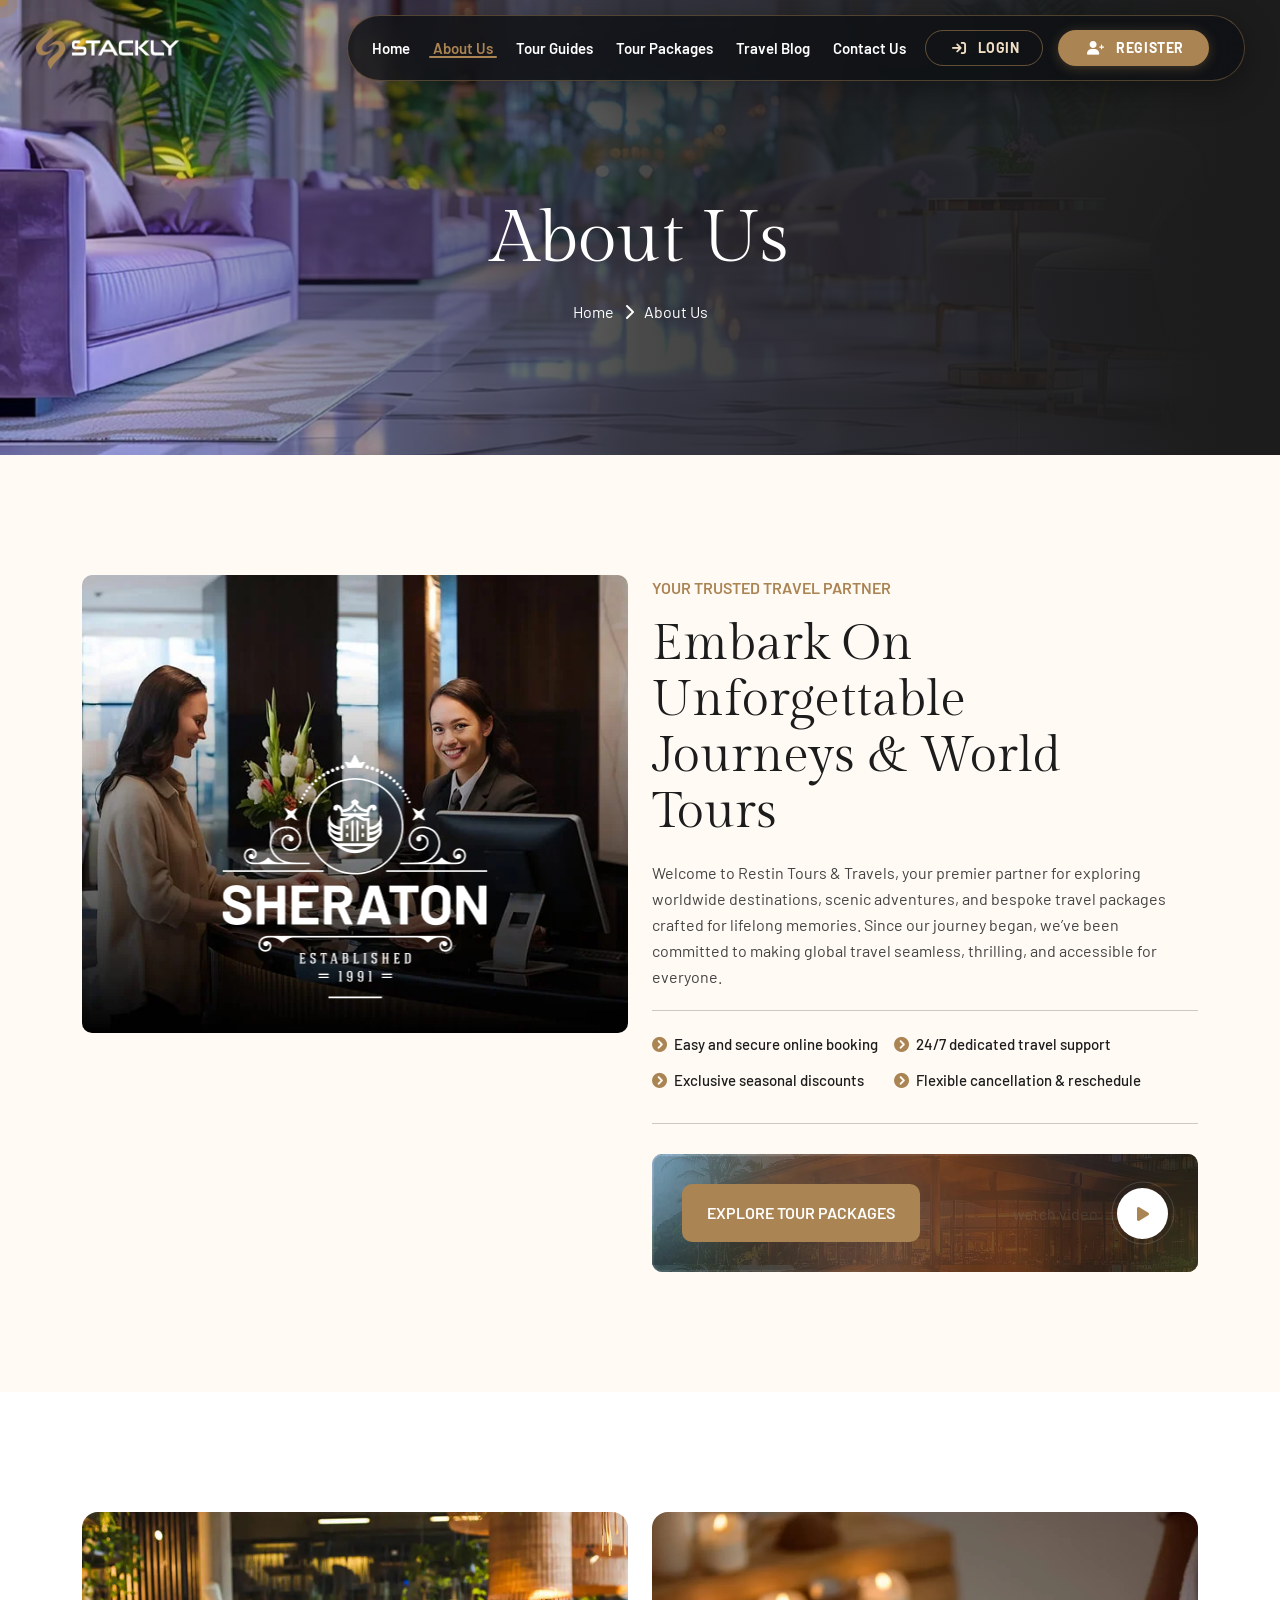
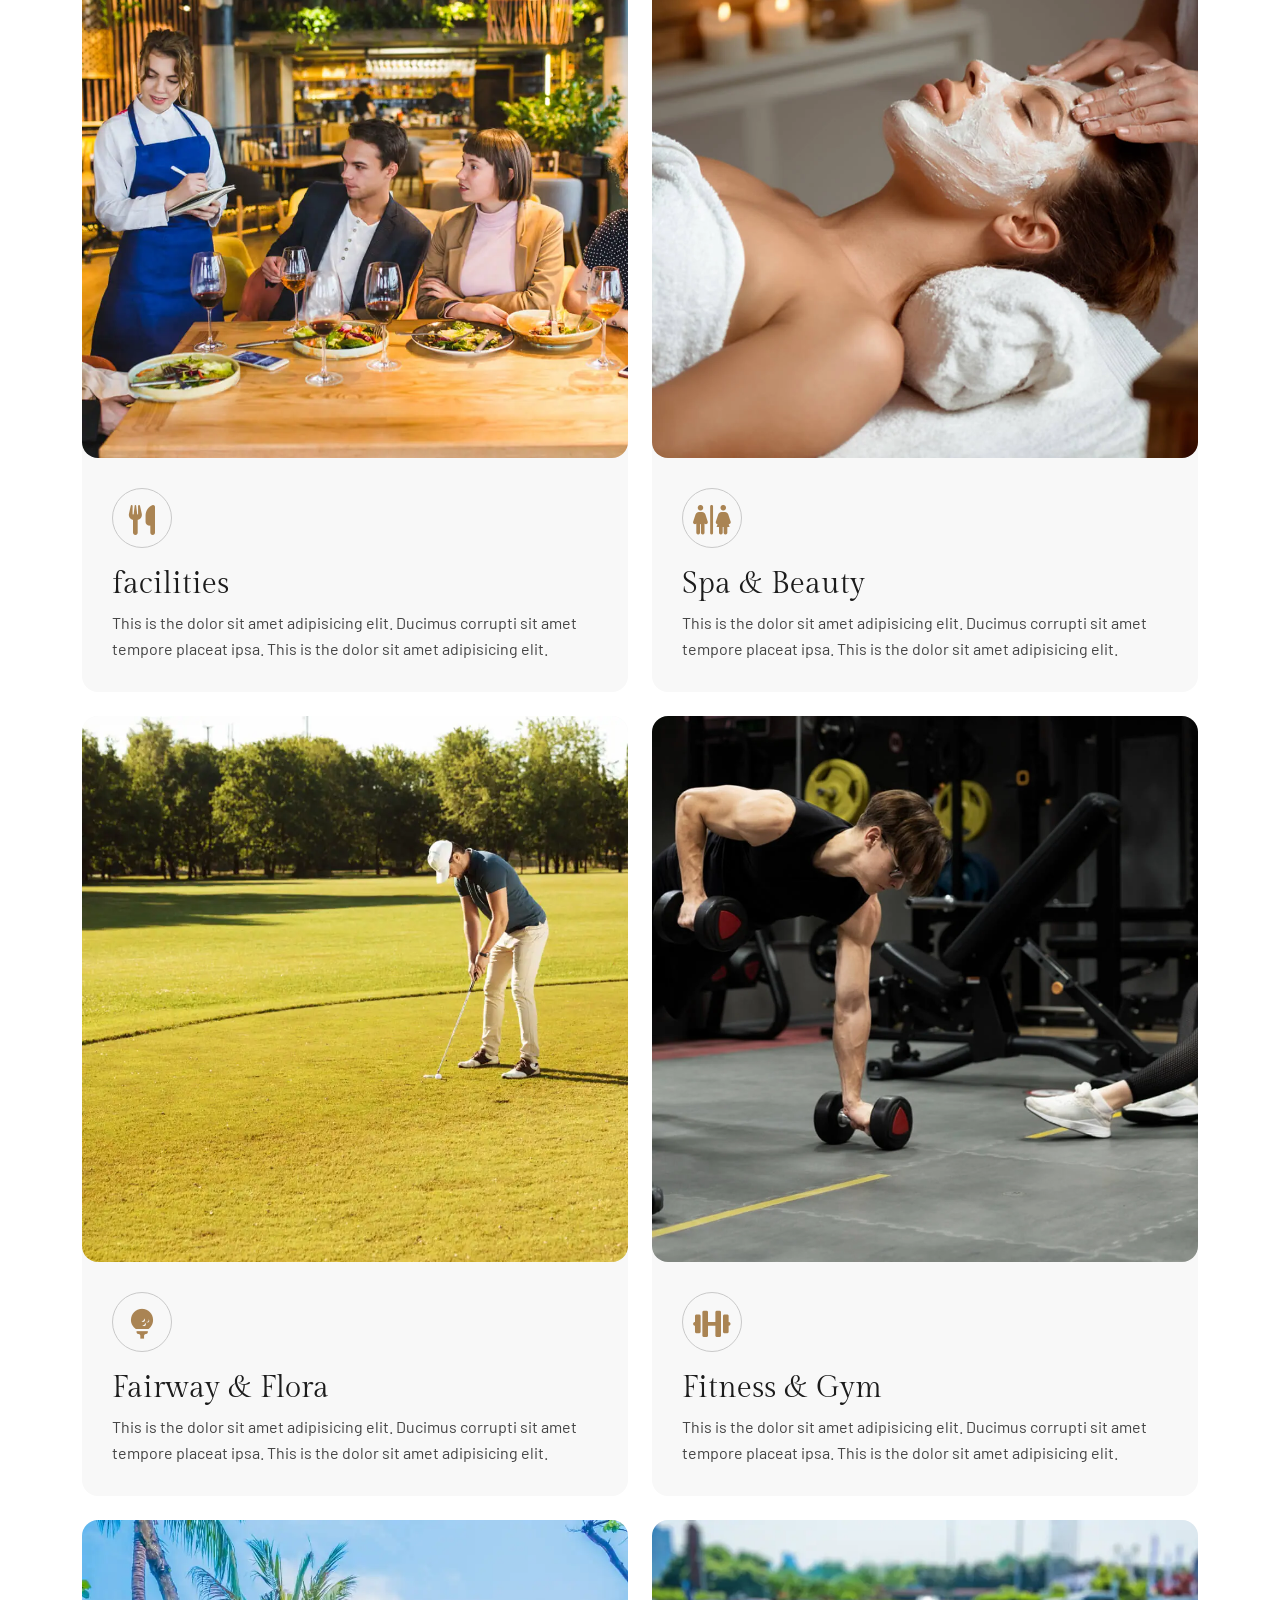
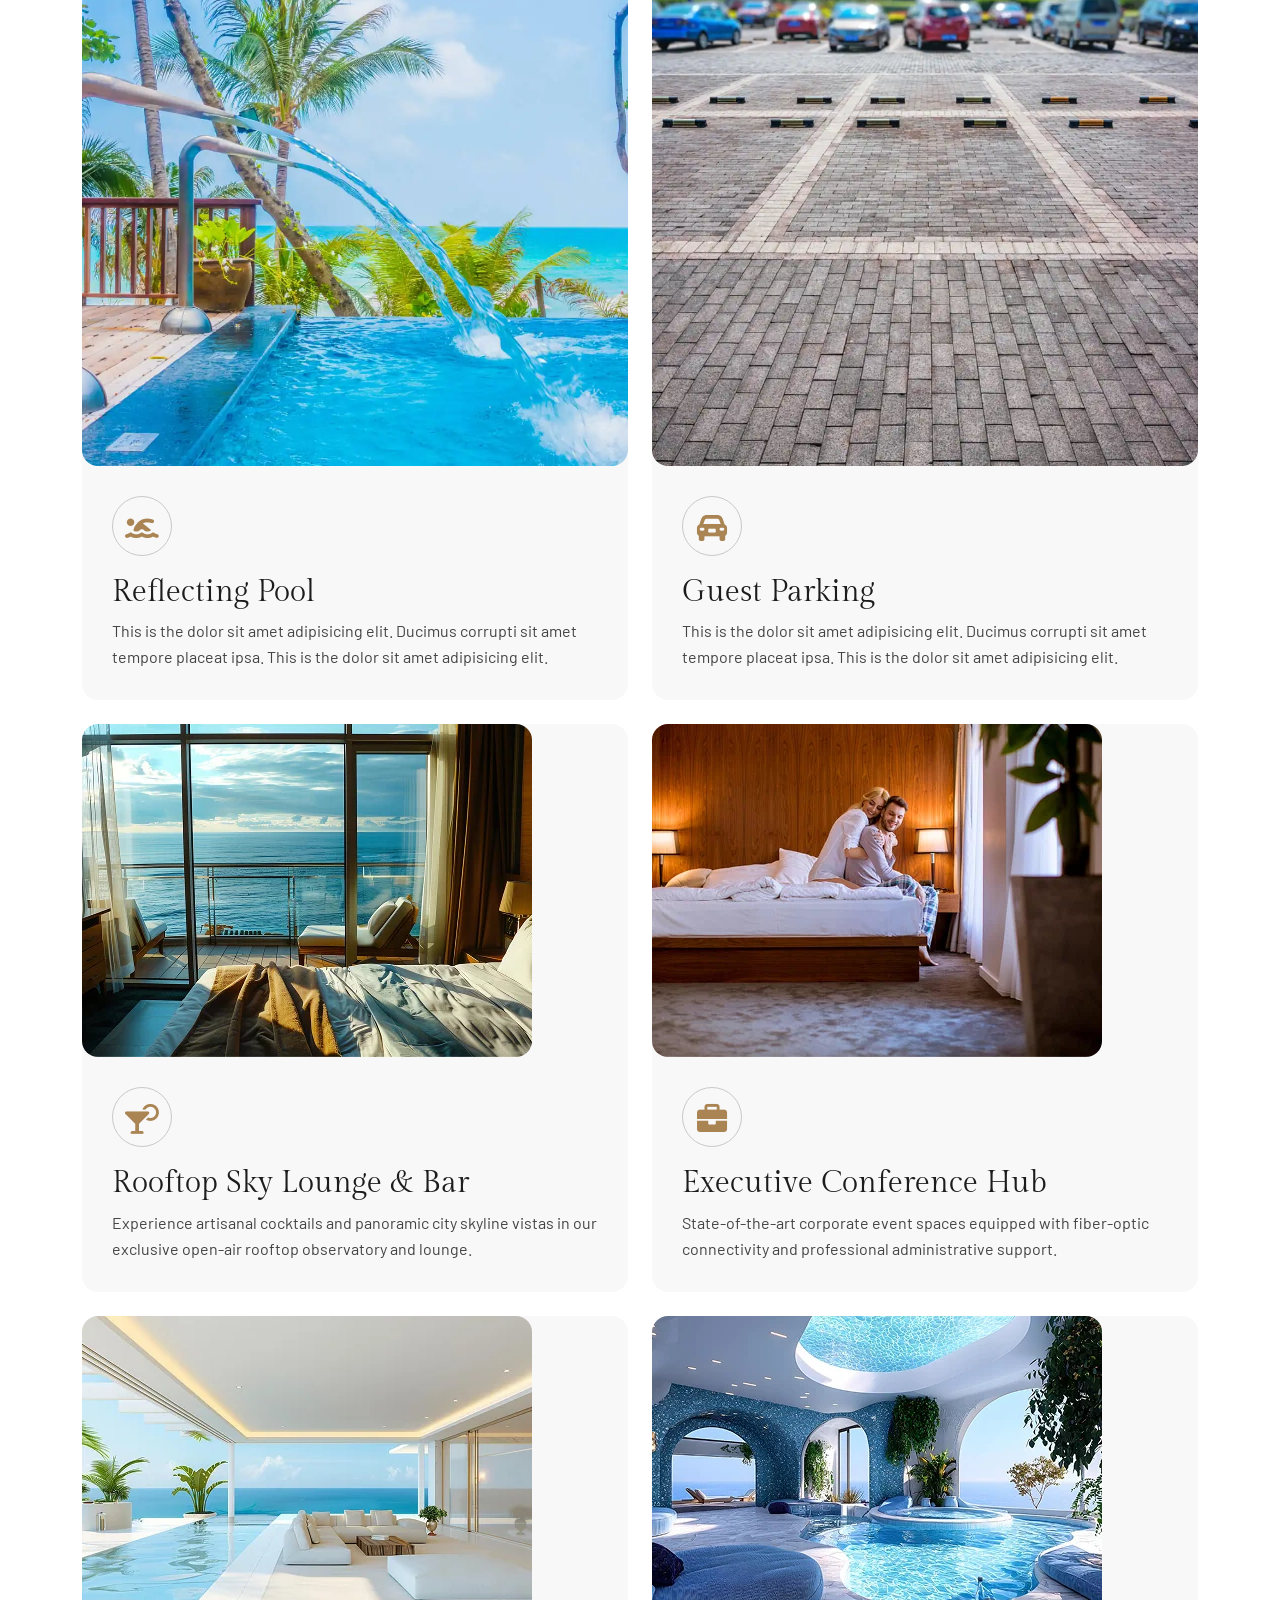
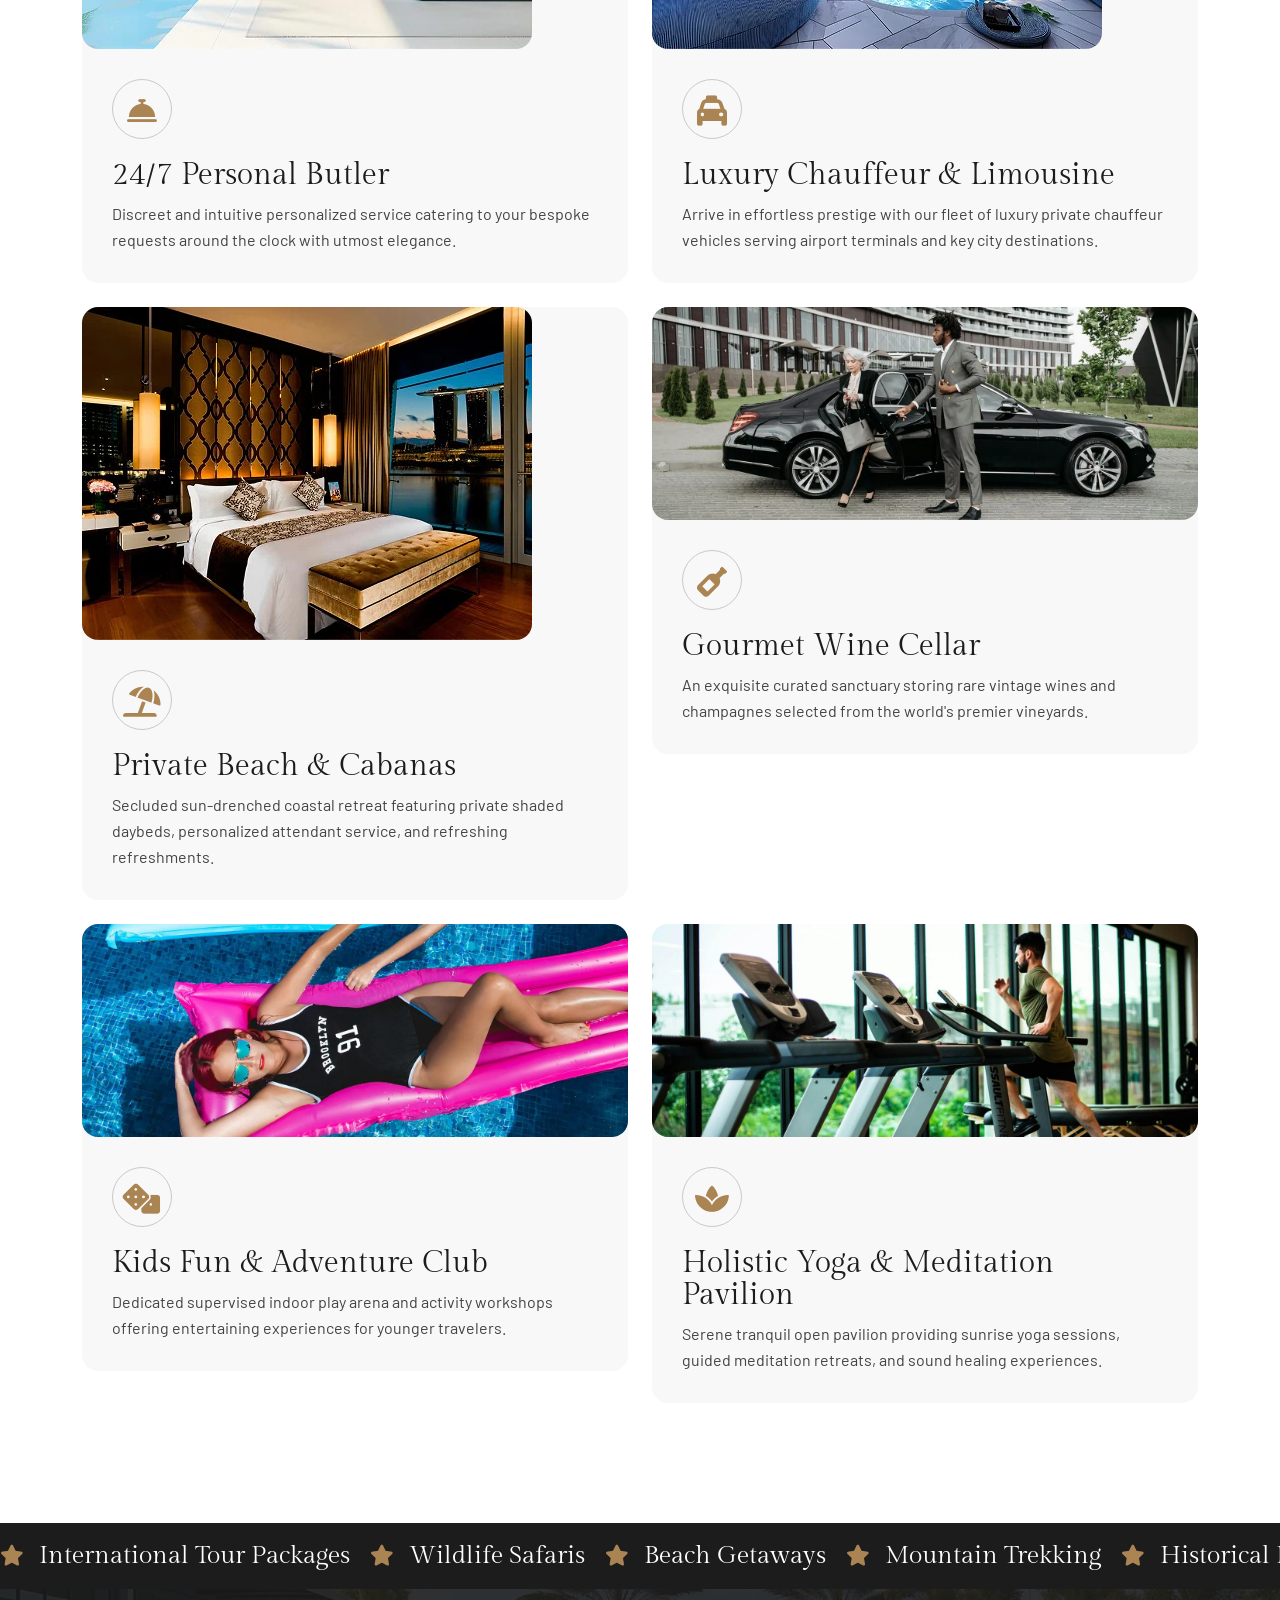
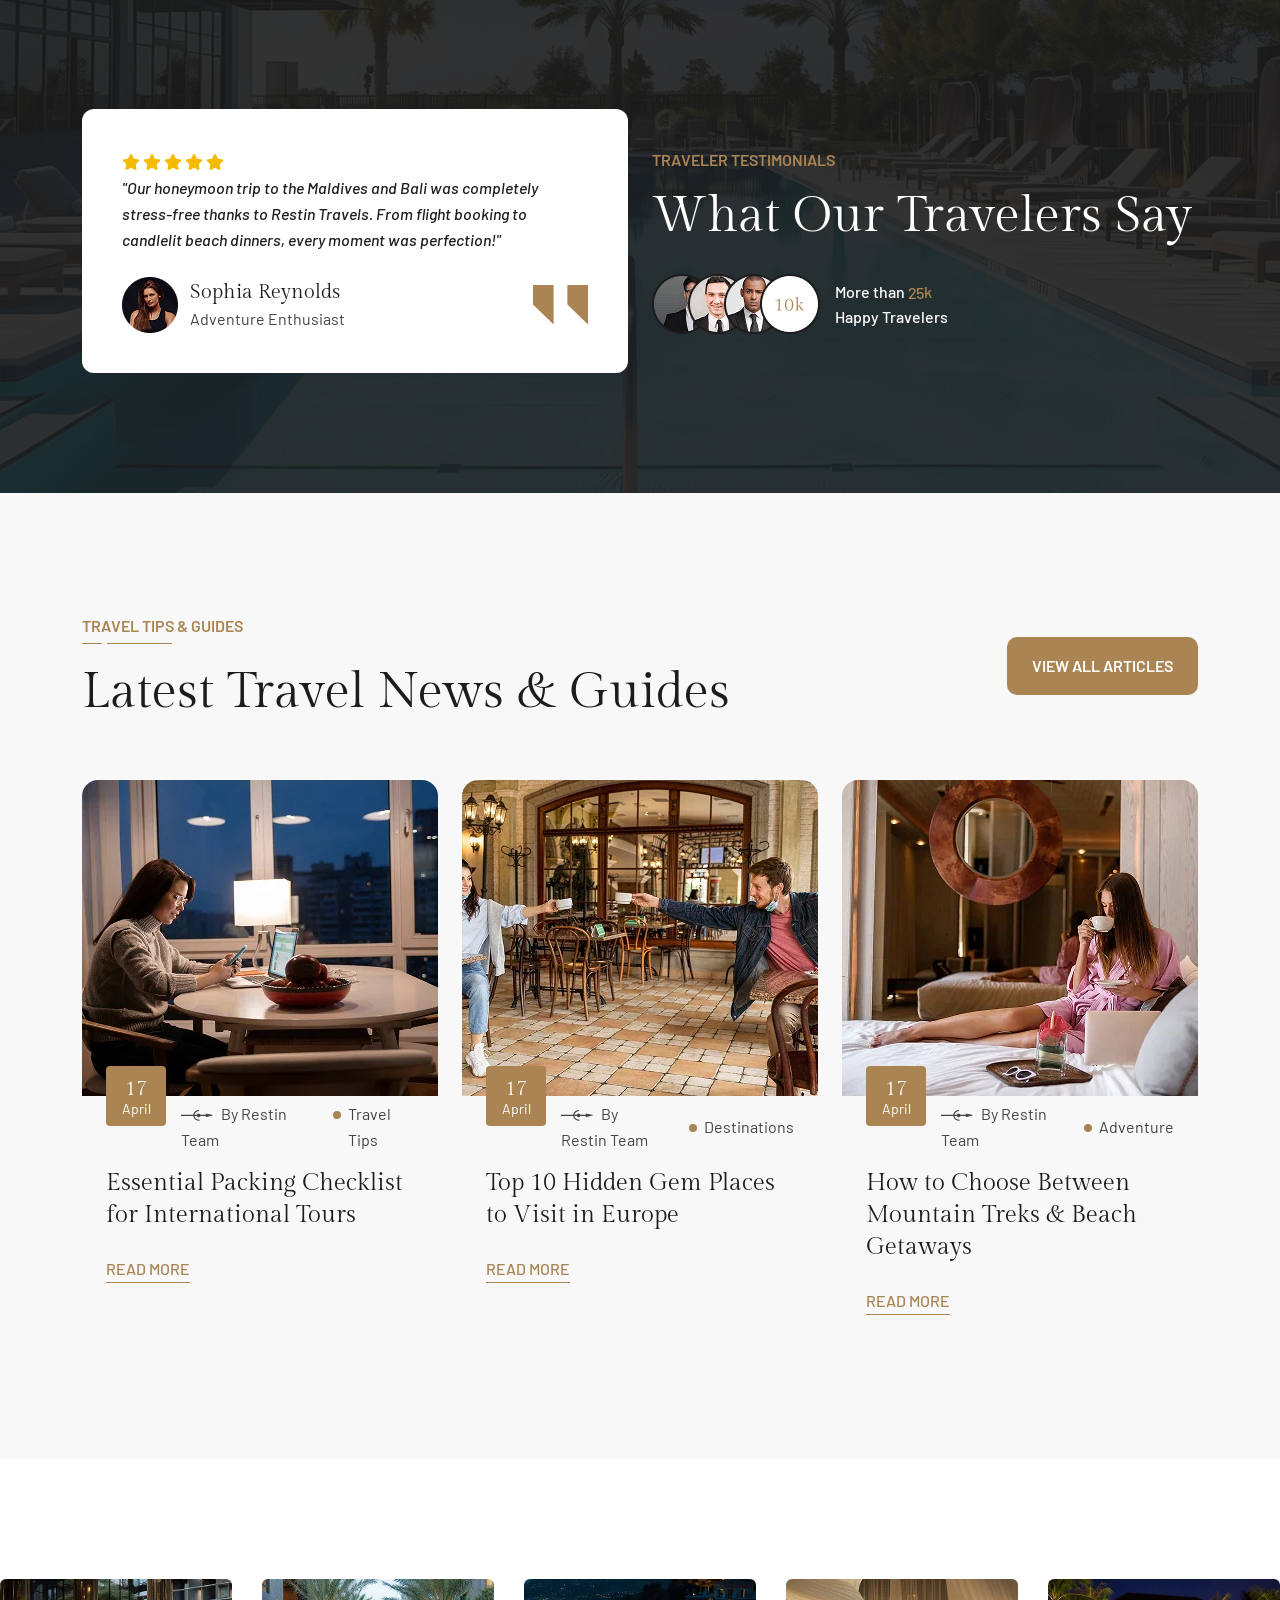
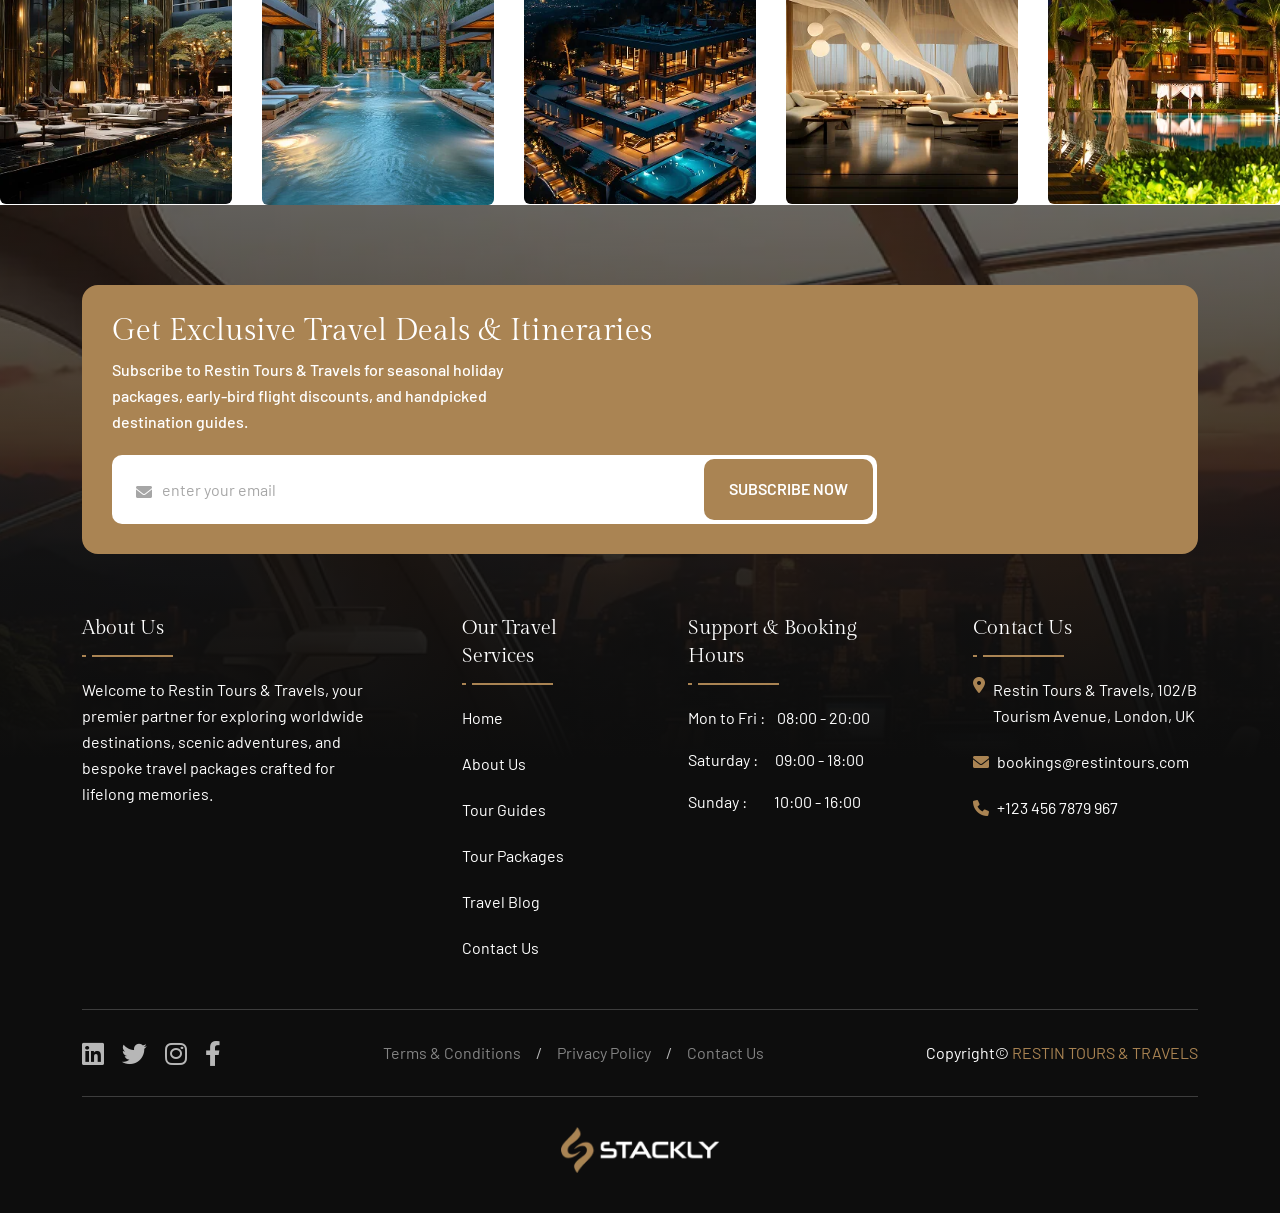
==== about.html @ 0f20fa03 "Initial commit: Stackly Travel Tourism project files" ====
﻿<!DOCTYPE html>
<html lang="en">
    <!--<< Header Area >>-->
    <head>
        <!-- ========== Meta Tags ========== -->
        <meta charset="UTF-8">
        <meta http-equiv="X-UA-Compatible" content="IE=edge">
        <meta name="viewport" content="width=device-width, initial-scale=1">
        <meta name="author" content="Gramentheme">
        <meta name="description" content="Restin - Luxury Tours & Travels Agency - About Us">
        <!-- ======== Page title ============ -->
        <title>About Us | Restin Tours & Travels</title>
        <!--<< Favcion >>-->
        <link rel="shortcut icon" href="assets/img/favicon.svg">
        <!--<< Bootstrap min.css >>-->
        <link rel="stylesheet" href="assets/css/bootstrap.min.css">
        <!--<< All Min Css >>-->
        <link rel="stylesheet" href="assets/css/all.min.css">
        <!--<< Animate.css >>-->
        <link rel="stylesheet" href="assets/css/animate.css">
        <!--<< Magnific Popup.css >>-->
        <link rel="stylesheet" href="assets/css/magnific-popup.css">
        <!--<< Mousecursor.css >>-->
        <link rel="stylesheet" href="assets/css/mousecursor.css">
        <!--<< MeanMenu.css >>-->
        <link rel="stylesheet" href="assets/css/meanmenu.css">
         <!--<< Odometer.css >>-->
        <link rel="stylesheet" href="assets/css/odometer.css">
        <!--<< Swiper Bundle.css >>-->
        <link rel="stylesheet" href="assets/css/swiper-bundle.min.css">
        <!--<< Nice Select.css >>-->
        <link rel="stylesheet" href="assets/css/nice-select.css">
        <!--<< Main.css >>-->
        <link rel="stylesheet" href="assets/css/main.css">
        <!--<< Auth Custom.css >>-->
        <link rel="stylesheet" href="assets/css/auth-custom.css">
    </head>
    <body>

       <!-- Preloader Start -->
        <div id="preloader">
        <div class="preloader-content">
            <img src="assets/img/logo/stackly-black.webp" alt="Tour Logo" class="preloader-logo">
            <div class="spinner"></div>
            <p>Planning your dream holiday...</p>
        </div>
        </div>
      <!-- Preloader End -->


        <!-- GT Back To Top Start -->
        <button id="back-top" class="back-to-top show">
            <i class="fa-regular fa-arrow-up"></i>
        </button>

        <!-- GT MouseCursor Start -->
        <div class="mouseCursor cursor-outer"></div>
        <div class="mouseCursor cursor-inner"></div>

         <!-- Offcanvas Area Start -->
        <div class="fix-area">
            <div class="offcanvas__info">
                <div class="offcanvas__wrapper">
                    <div class="offcanvas__content">
                        <div class="offcanvas__top mb-5 d-flex justify-content-between align-items-center">
                            <div class="offcanvas__logo">
                                <a href="index.html">
                                    <img src="assets/img/logo/stackly-black.webp" alt="logo-img">
                                </a>
                            </div>
                            <div class="offcanvas__close">
                                <button>
                                <i class="fas fa-times"></i>
                                </button>
                            </div>
                        </div>
                        <p class="text d-none d-xl-block">
                            Explore the world with curated vacation packages, breathtaking adventure tours, and 24/7 dedicated travel support.
                        </p>
                        <div class="mobile-menu fix mb-3"></div>
                        <div class="offcanvas__contact d-xl-block">
                            <h4 class="d-xl-block">Contact Info</h4>
                            <ul class="d-xl-block">
                                <li class="d-flex align-items-center">
                                    <div class="offcanvas__contact-icon">
                                        <i class="fal fa-map-marker-alt"></i>
                                    </div>
                                    <div class="offcanvas__contact-text">
                                        <a target="_blank" href="#">102/B Tourism Avenue, London, UK</a>
                                    </div>
                                </li>
                                <li class="d-flex align-items-center">
                                    <div class="offcanvas__contact-icon mr-15">
                                        <i class="fal fa-envelope"></i>
                                    </div>
                                    <div class="offcanvas__contact-text">
                                        <a href="mailto:bookings@restintours.com"><span class="mailto:bookings@restintours.com">bookings@restintours.com</span></a>
                                    </div>
                                </li>
                                <li class="d-flex align-items-center">
                                    <div class="offcanvas__contact-icon mr-15">
                                        <i class="fal fa-clock"></i>
                                    </div>
                                    <div class="offcanvas__contact-text">
                                        <a target="_blank" href="#">Mon - Sat: 08:00 AM - 08:00 PM</a>
                                    </div>
                                </li>
                                <li class="d-flex align-items-center">
                                    <div class="offcanvas__contact-icon mr-15">
                                        <i class="far fa-phone"></i>
                                    </div>
                                    <div class="offcanvas__contact-text">
                                        <a href="tel:+1234567879967">+123 456 7879 967</a>
                                    </div>
                                </li>
                            </ul>
                            <div class="social-icon d-flex align-items-center">
                                <a href="404.html"><i class="fab fa-facebook-f"></i></a>
                                <a href="404.html"><i class="fab fa-twitter"></i></a>
                                <a href="404.html"><i class="fab fa-youtube"></i></a>
                                <a href="404.html"><i class="fab fa-linkedin-in"></i></a>
                            </div>
                        </div>
                    </div>
                </div>
            </div>
        </div>
        <div class="offcanvas__overlay"></div>

        <!-- Header Section Start -->
        <header id="header-sticky" class="header-1">
            <div class="container-fluid">
                <div class="mega-menu-wrapper">
                    <div class="header-main">
                        <div class="header-left">
                            <div class="logo">
                                <a href="index.html" class="header-logo">
                                    <img src="assets/img/logo/stackly-white.webp" alt="logo-img">
                                </a>
                                <a href="index.html" class="header-logo-2">
                                    <img src="assets/img/logo/stackly-black.webp" alt="logo-img">
                                </a>
                            </div>
                        </div>
                        <div class="mean__menu-wrapper d-none d-xl-flex">
                            <div class="main-menu">
                                <nav id="mobile-menu">
                                    <ul>
                                        <li>
                                            <a href="index.html">Home</a>
                                        </li>
                                        <li class="active">
                                            <a href="about.html">About Us</a>
                                        </li>
                                        <li>
                                            <a href="team.html">Tour Guides</a>
                                        </li>
                                        <li>
                                            <a href="services.html">Tour Packages</a>
                                        </li>
                                        <li>
                                            <a href="blog.html">Travel Blog</a>
                                        </li>
                                        <li>
                                            <a href="contact.html">Contact Us</a>
                                        </li>
                                        <!-- Auth Links -->
                                        <li class="auth-guest-link">
                                            <a href="login.html" class="nav-auth-login"><i class="fa-solid fa-arrow-right-to-bracket me-1"></i> Login</a>
                                        </li>
                                        <li class="auth-guest-link">
                                            <a href="register.html" class="nav-auth-register"><i class="fa-solid fa-user-plus me-1"></i> Register</a>
                                        </li>
                                        <li class="auth-user-link dashboard-nav-item" style="display: none;">
                                            <a href="dashboard.html" class="dynamic-dashboard-link"><i class="fa-solid fa-gauge-high me-1"></i> <span class="dash-text">Dashboard</span></a>
                                        </li>
                                    </ul>
                                </nav>
                            </div>
                        </div> 
                        <div class="header-right d-flex justify-content-end align-items-center">
                            <div class="header__hamburger d-xl-none my-auto">
                                <div class="sidebar__toggle">
                                    <i class="fas fa-bars"></i>
                                </div>
                            </div>
                        </div>
                    </div>
                </div>
            </div>
        </header>


        <!--Breadcrumb-Wrapper Start -->
        <div class="breadcrumb-wrapper bg-cover" style="background-image: url('assets/img/breadcrumb.webp');">
        <div class="container">
            <div class="page-heading">
                <div class="breadcrumb-sub-title">
                <h1 class="text-white wow fadeInUp" data-wow-delay=".3s">About Us</h1>
                </div>
                    <ul class="breadcrumb-items wow fadeInUp" data-wow-delay=".5s">
                        <li>
                            <a href="index.html">
                            Home
                            </a>
                        </li>
                        <li>
                            <i class="fa-solid fa-chevron-right"></i>
                        </li>
                        <li>
                            About Us
                        </li>
                    </ul>
                </div>
            </div>
        </div>

        <!--About Section Start -->
        <section class="about-section section-padding fix section-bg">
        <div class="container">
            <div class="about-wrapper">
                <div class="row g-4">
                    <div class="col-lg-6">
                        <div class="about-image">
                            <img src="assets/img/home-1/about/about-1.webp" alt="img">
                            <div class="shape">
                                <img src="assets/img/home-1/about/shape.webp" alt="img">
                            </div>
                        </div>
                    </div>
                    <div class="col-lg-6">
                        <div class="about-content">
                            <div class="section-title mb-0">
                                <span class="sub-title wow fadeInUp">Your Trusted Travel Partner</span>
                                <h2 class="wow fadeInUp" data-wow-delay=".3s">
                                    Embark On Unforgettable <br> Journeys & World Tours
                                </h2>
                            </div>
                            <p class="text wow fadeInUp" data-wow-delay=".3s">
                                Welcome to Restin Tours & Travels, your premier partner for exploring worldwide destinations, scenic adventures, and bespoke travel packages crafted for lifelong memories. Since our journey began, we’ve been committed to making global travel seamless, thrilling, and accessible for everyone.
                            </p>
                            <div class="list-item wow fadeInUp" data-wow-delay=".5s">
                                <ul class="list">
                                    <li>
                                        <i class="fa-solid fa-circle-chevron-right"></i>
                                        Easy and secure online booking
                                    </li>
                                    <li>
                                        <i class="fa-solid fa-circle-chevron-right"></i>
                                        Exclusive seasonal discounts
                                    </li>
                                </ul>
                                <ul class="list">
                                    <li>
                                        <i class="fa-solid fa-circle-chevron-right"></i>
                                        24/7 dedicated travel support
                                    </li>
                                    <li>
                                        <i class="fa-solid fa-circle-chevron-right"></i>
                                        Flexible cancellation & reschedule
                                    </li>
                                </ul>
                            </div>
                            <div class="hero-button-item wow fadeInUp" data-wow-delay=".3s bg-cover" style="background-image: url(assets/img/home-1/about/radial-bg.webp);">
                                <div class="top-shape">
                                    <img src="assets/img/home-1/about/bg-shape.webp" alt="img">
                                </div>
                                <a href="services.html" class="theme-btn">EXPLORE TOUR PACKAGES</a>
                                <span class="button-text">
                                    <a href="404.html" class="me-3 d-line text-white text-decoration-none">watch video</a>
                                    <a href="404.html" class="video-btn ripple">
                                        <i class="fa-solid fa-play"></i>
                                    </a>
                                </span>
                            </div>
                        </div>
                    </div>
                </div>
            </div>
        </div>
        </section>

        <!--Error Section Start -->
        <section class="hotel-facilities-section section-padding fix">
        <div class="container">
            <div class="row g-4">
                <div class="col-lg-6 wow fadeInLeft" data-wow-delay=".3s">
                    <div class="hotel-facilities-items">
                        <div class="facilities-image">
                            <img src="assets/img/home-1/room/faciliti-1.webp" alt="img">
                            <img src="assets/img/home-1/room/faciliti-1.webp" alt="img">
                        </div>
                        <div class="facilities-content">
                            <div class="icon">
                                <i class="fa-solid fa-utensils"></i>
                            </div>
                            <h3>facilities</h3>
                            <p>
                                This is the dolor sit amet adipisicing elit. Ducimus corrupti sit amet tempore placeat ipsa. This is the dolor sit amet adipisicing elit.
                            </p>
                        </div>
                    </div>
                </div>
                <div class="col-lg-6 wow fadeInRight" data-wow-delay=".5s">
                    <div class="hotel-facilities-items">
                        <div class="facilities-image">
                            <img src="assets/img/home-1/room/faciliti-2.webp" alt="img">
                            <img src="assets/img/home-1/room/faciliti-2.webp" alt="img">
                        </div>
                        <div class="facilities-content">
                            <div class="icon">
                                <i class="fa-solid fa-restroom"></i>
                            </div>
                            <h3>Spa & Beauty</h3>
                            <p>
                                This is the dolor sit amet adipisicing elit. Ducimus corrupti sit amet tempore placeat ipsa. This is the dolor sit amet adipisicing elit.
                            </p>
                        </div>
                    </div>
                </div>
                <div class="col-lg-6 wow fadeInLeft" data-wow-delay=".3s">
                    <div class="hotel-facilities-items">
                        <div class="facilities-image">
                            <img src="assets/img/home-1/room/faciliti-3.webp" alt="img">
                            <img src="assets/img/home-1/room/faciliti-3.webp" alt="img">
                        </div>
                        <div class="facilities-content">
                            <div class="icon">
                                <i class="fa-solid fa-golf-ball-tee"></i>
                            </div>
                            <h3>Fairway & Flora</h3>
                            <p>
                                This is the dolor sit amet adipisicing elit. Ducimus corrupti sit amet tempore placeat ipsa. This is the dolor sit amet adipisicing elit.
                            </p>
                        </div>
                    </div>
                </div>
                <div class="col-lg-6 wow fadeInRight" data-wow-delay=".5s">
                    <div class="hotel-facilities-items">
                        <div class="facilities-image">
                            <img src="assets/img/home-1/room/faciliti-4.webp" alt="img">
                            <img src="assets/img/home-1/room/faciliti-4.webp" alt="img">
                        </div>
                        <div class="facilities-content">
                            <div class="icon">
                                <i class="fa-solid fa-dumbbell"></i>
                            </div>
                            <h3>Fitness & Gym</h3>
                            <p>
                                This is the dolor sit amet adipisicing elit. Ducimus corrupti sit amet tempore placeat ipsa. This is the dolor sit amet adipisicing elit.
                            </p>
                        </div>
                    </div>
                </div>
                <div class="col-lg-6 wow fadeInLeft" data-wow-delay=".3s">
                    <div class="hotel-facilities-items">
                        <div class="facilities-image">
                            <img src="assets/img/home-1/room/faciliti-5.webp" alt="img">
                            <img src="assets/img/home-1/room/faciliti-5.webp" alt="img">
                        </div>
                        <div class="facilities-content">
                            <div class="icon">
                                <i class="fa-solid fa-person-swimming"></i>
                            </div>
                            <h3>Reflecting Pool</h3>
                            <p>
                                This is the dolor sit amet adipisicing elit. Ducimus corrupti sit amet tempore placeat ipsa. This is the dolor sit amet adipisicing elit.
                            </p>
                        </div>
                    </div>
                </div>
                <div class="col-lg-6 wow fadeInRight" data-wow-delay=".5s">
                    <div class="hotel-facilities-items">
                        <div class="facilities-image">
                            <img src="assets/img/home-1/room/faciliti-6.webp" alt="img">
                            <img src="assets/img/home-1/room/faciliti-6.webp" alt="img">
                        </div>
                        <div class="facilities-content">
                            <div class="icon">
                                <i class="fa-solid fa-car-rear"></i>
                            </div>
                            <h3>Guest Parking</h3>
                            <p>
                                This is the dolor sit amet adipisicing elit. Ducimus corrupti sit amet tempore placeat ipsa. This is the dolor sit amet adipisicing elit.
                            </p>
                        </div>
                    </div>
                </div>
            
                <div class="col-lg-6 wow fadeInLeft" data-wow-delay=".3s">
                    <div class="hotel-facilities-items">
                        <div class="facilities-image">
                            <img src="assets/img/home-1/room/01.webp" alt="img">
                            <img src="assets/img/home-1/room/01.webp" alt="img">
                        </div>
                        <div class="facilities-content">
                            <div class="icon">
                                <i class="fa-solid fa-martini-glass-citrus"></i>
                            </div>
                            <h3>Rooftop Sky Lounge & Bar</h3>
                            <p>
                                Experience artisanal cocktails and panoramic city skyline vistas in our exclusive open-air rooftop observatory and lounge.
                            </p>
                        </div>
                    </div>
                </div>
                <div class="col-lg-6 wow fadeInRight" data-wow-delay=".5s">
                    <div class="hotel-facilities-items">
                        <div class="facilities-image">
                            <img src="assets/img/home-1/room/02.webp" alt="img">
                            <img src="assets/img/home-1/room/02.webp" alt="img">
                        </div>
                        <div class="facilities-content">
                            <div class="icon">
                                <i class="fa-solid fa-briefcase"></i>
                            </div>
                            <h3>Executive Conference Hub</h3>
                            <p>
                                State-of-the-art corporate event spaces equipped with fiber-optic connectivity and professional administrative support.
                            </p>
                        </div>
                    </div>
                </div>
                <div class="col-lg-6 wow fadeInLeft" data-wow-delay=".3s">
                    <div class="hotel-facilities-items">
                        <div class="facilities-image">
                            <img src="assets/img/home-1/room/03.webp" alt="img">
                            <img src="assets/img/home-1/room/03.webp" alt="img">
                        </div>
                        <div class="facilities-content">
                            <div class="icon">
                                <i class="fa-solid fa-bell-concierge"></i>
                            </div>
                            <h3>24/7 Personal Butler</h3>
                            <p>
                                Discreet and intuitive personalized service catering to your bespoke requests around the clock with utmost elegance.
                            </p>
                        </div>
                    </div>
                </div>
                <div class="col-lg-6 wow fadeInRight" data-wow-delay=".5s">
                    <div class="hotel-facilities-items">
                        <div class="facilities-image">
                            <img src="assets/img/home-1/room/04.webp" alt="img">
                            <img src="assets/img/home-1/room/04.webp" alt="img">
                        </div>
                        <div class="facilities-content">
                            <div class="icon">
                                <i class="fa-solid fa-taxi"></i>
                            </div>
                            <h3>Luxury Chauffeur & Limousine</h3>
                            <p>
                                Arrive in effortless prestige with our fleet of luxury private chauffeur vehicles serving airport terminals and key city destinations.
                            </p>
                        </div>
                    </div>
                </div>
                <div class="col-lg-6 wow fadeInLeft" data-wow-delay=".3s">
                    <div class="hotel-facilities-items">
                        <div class="facilities-image">
                            <img src="assets/img/home-1/room/05.webp" alt="img">
                            <img src="assets/img/home-1/room/05.webp" alt="img">
                        </div>
                        <div class="facilities-content">
                            <div class="icon">
                                <i class="fa-solid fa-umbrella-beach"></i>
                            </div>
                            <h3>Private Beach & Cabanas</h3>
                            <p>
                                Secluded sun-drenched coastal retreat featuring private shaded daybeds, personalized attendant service, and refreshing refreshments.
                            </p>
                        </div>
                    </div>
                </div>
                <div class="col-lg-6 wow fadeInRight" data-wow-delay=".5s">
                    <div class="hotel-facilities-items">
                        <div class="facilities-image">
                            <img src="assets/img/home-1/aminiti/01.webp" alt="img">
                            <img src="assets/img/home-1/aminiti/01.webp" alt="img">
                        </div>
                        <div class="facilities-content">
                            <div class="icon">
                                <i class="fa-solid fa-wine-bottle"></i>
                            </div>
                            <h3>Gourmet Wine Cellar</h3>
                            <p>
                                An exquisite curated sanctuary storing rare vintage wines and champagnes selected from the world's premier vineyards.
                            </p>
                        </div>
                    </div>
                </div>
                <div class="col-lg-6 wow fadeInLeft" data-wow-delay=".3s">
                    <div class="hotel-facilities-items">
                        <div class="facilities-image">
                            <img src="assets/img/home-1/aminiti/02.webp" alt="img">
                            <img src="assets/img/home-1/aminiti/02.webp" alt="img">
                        </div>
                        <div class="facilities-content">
                            <div class="icon">
                                <i class="fa-solid fa-dice"></i>
                            </div>
                            <h3>Kids Fun & Adventure Club</h3>
                            <p>
                                Dedicated supervised indoor play arena and activity workshops offering entertaining experiences for younger travelers.
                            </p>
                        </div>
                    </div>
                </div>
                <div class="col-lg-6 wow fadeInRight" data-wow-delay=".5s">
                    <div class="hotel-facilities-items">
                        <div class="facilities-image">
                            <img src="assets/img/home-1/aminiti/03.webp" alt="img">
                            <img src="assets/img/home-1/aminiti/03.webp" alt="img">
                        </div>
                        <div class="facilities-content">
                            <div class="icon">
                                <i class="fa-solid fa-spa"></i>
                            </div>
                            <h3>Holistic Yoga & Meditation Pavilion</h3>
                            <p>
                                Serene tranquil open pavilion providing sunrise yoga sessions, guided meditation retreats, and sound healing experiences.
                            </p>
                        </div>
                    </div>
                </div>
</div>
        </div>
        </section>
    
        <!--Marque Section Start -->
        <div class="marque-section fix">
            <div class="scrolling-wrap">
            <div class="comm">
                <div class="cmn-textslide"><i class="fa-sharp fa-solid fa-star"></i> International Tour Packages</div>
                <div class="cmn-textslide"><i class="fa-sharp fa-solid fa-star"></i> Wildlife Safaris</div>
                <div class="cmn-textslide"><i class="fa-sharp fa-solid fa-star"></i> Beach Getaways</div>
                <div class="cmn-textslide"><i class="fa-sharp fa-solid fa-star"></i> Mountain Trekking</div>
                <div class="cmn-textslide"><i class="fa-sharp fa-solid fa-star"></i> Historical Heritage Tours</div>
                <div class="cmn-textslide"><i class="fa-sharp fa-solid fa-star"></i> Luxury Cruise Vacations</div>
        </div>
        <div class="comm">
            <div class="cmn-textslide"><i class="fa-sharp fa-solid fa-star"></i> International Tour Packages</div>
            <div class="cmn-textslide"><i class="fa-sharp fa-solid fa-star"></i> Wildlife Safaris</div>
            <div class="cmn-textslide"><i class="fa-sharp fa-solid fa-star"></i> Beach Getaways</div>
            <div class="cmn-textslide"><i class="fa-sharp fa-solid fa-star"></i> Mountain Trekking</div>
            <div class="cmn-textslide"><i class="fa-sharp fa-solid fa-star"></i> Historical Heritage Tours</div>
            <div class="cmn-textslide"><i class="fa-sharp fa-solid fa-star"></i> Luxury Cruise Vacations</div>
        </div>
            <div class="comm">
            <div class="cmn-textslide"><i class="fa-sharp fa-solid fa-star"></i> International Tour Packages</div>
            <div class="cmn-textslide"><i class="fa-sharp fa-solid fa-star"></i> Wildlife Safaris</div>
            <div class="cmn-textslide"><i class="fa-sharp fa-solid fa-star"></i> Beach Getaways</div>
            <div class="cmn-textslide"><i class="fa-sharp fa-solid fa-star"></i> Mountain Trekking</div>
            <div class="cmn-textslide"><i class="fa-sharp fa-solid fa-star"></i> Historical Heritage Tours</div>
            <div class="cmn-textslide"><i class="fa-sharp fa-solid fa-star"></i> Luxury Cruise Vacations</div>
        </div>
        </div>
        </div>

        <!--Testimonial Section Start -->
        <section class="testimonial-section style-inn section-padding fix bg-cover" style="background-image: url(assets/img/home-1/testimonial/bg.webp);">
        <div class="container">
            <div class="testimonial-wrapper style-inner">
                <div class="row g-4 align-items-center">
                    <div class="col-lg-6">
                        <div class="testimonial-card-item scale-animation">
                            <div class="swiper testimonial-slider">
                                <div class="swiper-wrapper">
                                    <div class="swiper-slide">
                                        <div class="content">
                                            <div class="star">
                                                <i class="fa-solid fa-star"></i>
                                                <i class="fa-solid fa-star"></i>
                                                <i class="fa-solid fa-star"></i>
                                                <i class="fa-solid fa-star"></i>
                                                <i class="fa-solid fa-star"></i>
                                            </div>
                                            <p>
                                                "Restin Tours curated an incredible itinerary for our Swiss Alps and Paris vacation. Every transfer was on time, the hotels had scenic views, and the guides were knowledgeable and accommodating!"
                                            </p>
                                            <div class="client-info-item">
                                                <div class="info-item">
                                                    <img src="assets/img/home-1/testimonial/01.webp" alt="img">
                                                    <div class="content">
                                                        <h5>Marvin McKinney</h5>
                                                        <span>Global Traveler</span>
                                                    </div>
                                                </div>
                                                <div class="quate-image">
                                                    <img src="assets/img/home-1/icon/07.svg" alt="img">
                                                </div>
                                            </div>
                                        </div>
                                    </div>
                                    <div class="swiper-slide">
                                        <div class="content">
                                            <div class="star">
                                                <i class="fa-solid fa-star"></i>
                                                <i class="fa-solid fa-star"></i>
                                                <i class="fa-solid fa-star"></i>
                                                <i class="fa-solid fa-star"></i>
                                                <i class="fa-solid fa-star"></i>
                                            </div>
                                            <p>
                                                "Our honeymoon trip to the Maldives and Bali was completely stress-free thanks to Restin Travels. From flight booking to candlelit beach dinners, every moment was perfection!"
                                            </p>
                                            <div class="client-info-item">
                                                <div class="info-item">
                                                    <img src="assets/img/home-1/testimonial/01.webp" alt="img">
                                                    <div class="content">
                                                        <h5>Sophia Reynolds</h5>
                                                        <span>Adventure Enthusiast</span>
                                                    </div>
                                                </div>
                                                <div class="quate-image">
                                                    <img src="assets/img/home-1/icon/07.svg" alt="img">
                                                </div>
                                            </div>
                                        </div>
                                    </div>
                                </div>
                            </div>
                        </div>
                    </div>
                    <div class="col-lg-6">
                        <div class="testimonial-content">
                            <div class="section-title mb-0">
                                <span class="sub-title wow fadeInUp">Traveler Testimonials</span>
                                <h2 class="text-white wow fadeInUp" data-wow-delay=".3s">
                                    What Our Travelers Say
                                </h2>
                            </div>
                            <div class="client-item">
                                <div class="group-image">
                                    <img src="assets/img/home-1/testimonial/group.webp" alt="img">
                                </div>
                                <h6>
                                    More than <span class="odometer" data-count="25">00</span><b>k</b> <br>
                                    Happy Travelers
                                </h6>
                            </div>
                        </div>
                    </div>
                </div>
            </div>
        </div>
        </section>

        <!--News Section Start -->
        <section class="news-section-2 section-padding fix news-bg">
            <div class="container">
                <div class="section-title-area">
                <div class="section-title">
                        <span class="sub-title sub-title-2 wow fadeInUp">Travel Tips & Guides</span>
                        <h2 class="wow fadeInUp" data-wow-delay=".3s">
                            Latest Travel News & Guides
                        </h2>
                    </div>
                <a href="blog.html" class="theme-btn wow fadeInUp" data-wow-delay=".4s">VIEW ALL ARTICLES</a>
                </div>
                <div class="row">
                    <div class="col-xl-4 col-lg-6 col-md-6">
                        <div class="news-card-items-2">
                            <div class="news-image">
                                <img src="assets/img/home-2/news/01.webp" alt="img">
                                <div class="post-box">
                                    <h4>17<br><span>April</span></h4>
                                </div>
                            </div>
                            <div class="news-content">
                                <ul class="news-meta">
                                    <li>
                                        <img src="assets/img/home-2/arrow.webp" alt="img">
                                        By Restin Team
                                    </li>
                                    <li class="style-2">
                                        Travel Tips
                                    </li>
                                </ul>
                                <h4>
                                    <a href="blog.html">
                                        Essential Packing Checklist for International Tours
                                    </a>
                                </h4>
                                <a href="blog.html" class="link-btn">READ MORE</a>
                            </div>
                        </div>
                    </div>
                    <div class="col-xl-4 col-lg-6 col-md-6">
                        <div class="news-card-items-2">
                            <div class="news-image">
                                <img src="assets/img/home-2/news/02.webp" alt="img">
                                <div class="post-box">
                                    <h4>17<br><span>April</span></h4>
                                </div>
                            </div>
                            <div class="news-content">
                                <ul class="news-meta">
                                    <li>
                                        <img src="assets/img/home-2/arrow.webp" alt="img">
                                        By Restin Team
                                    </li>
                                    <li class="style-2">
                                        Destinations
                                    </li>
                                </ul>
                                <h4>
                                    <a href="blog.html">
                                        Top 10 Hidden Gem Places to Visit in Europe
                                    </a>
                                </h4>
                                <a href="blog.html" class="link-btn">READ MORE</a>
                            </div>
                        </div>
                    </div>
                    <div class="col-xl-4 col-lg-6 col-md-6">
                        <div class="news-card-items-2">
                            <div class="news-image">
                            <img src="assets/img/home-2/news/03.webp" alt="img">
                                <div class="post-box">
                                    <h4>17<br><span>April</span></h4>
                                </div>
                            </div>
                            <div class="news-content">
                                <ul class="news-meta">
                                    <li>
                                    <img src="assets/img/home-2/arrow.webp" alt="img">
                                        By Restin Team
                                    </li>
                                    <li class="style-2">
                                        Adventure
                                    </li>
                                </ul>
                                <h4>
                                    <a href="blog.html">
                                        How to Choose Between Mountain Treks & Beach Getaways
                                    </a>
                                </h4>
                                <a href="blog.html" class="link-btn">READ MORE</a>
                            </div>
                        </div>
                    </div>
                </div>
            </div>
        </section>

        <!--Instagram Section Start -->
        <div class="instagram-section-2 section-padding pb-0 fix">
        <div class="swiper instagram-banner-slider">
            <div class="swiper-wrapper">
                <div class="swiper-slide">
                    <div class="instagram-banner-items">
                        <div class="banner-image">
                            <img src="assets/img/home-1/instagram/01.webp" alt="insta-img">
                            <a href="404.html" class="icon">
                                <i class="fa-brands fa-instagram"></i>
                            </a>
                        </div>
                    </div>
                </div>
                <div class="swiper-slide">
                    <div class="instagram-banner-items">
                        <div class="banner-image">
                            <img src="assets/img/home-1/instagram/02.webp" alt="insta-img">
                            <a href="404.html" class="icon">
                                <i class="fa-brands fa-instagram"></i>
                            </a>
                        </div>
                    </div>
                </div>
                    <div class="swiper-slide">
                    <div class="instagram-banner-items">
                        <div class="banner-image">
                            <img src="assets/img/home-1/instagram/03.webp" alt="insta-img">
                            <a href="404.html" class="icon">
                                <i class="fa-brands fa-instagram"></i>
                            </a>
                        </div>
                    </div>
                </div>
                <div class="swiper-slide">
                    <div class="instagram-banner-items">
                        <div class="banner-image">
                            <img src="assets/img/home-1/instagram/04.webp" alt="insta-img">
                            <a href="404.html" class="icon">
                                <i class="fa-brands fa-instagram"></i>
                            </a>
                        </div>
                    </div>
                </div>
                <div class="swiper-slide">
                    <div class="instagram-banner-items">
                        <div class="banner-image">
                            <img src="assets/img/home-1/instagram/05.webp" alt="insta-img">
                            <a href="404.html" class="icon">
                                <i class="fa-brands fa-instagram"></i>
                            </a>
                        </div>
                    </div>
                </div>
                <div class="swiper-slide">
                    <div class="instagram-banner-items">
                        <div class="banner-image">
                            <img src="assets/img/home-1/instagram/06.webp" alt="insta-img">
                            <a href="404.html" class="icon">
                                <i class="fa-brands fa-instagram"></i>
                            </a>
                        </div>
                    </div>
                </div>
            </div>
        </div>
        </div>

        <!--Footer Section Start -->
        <footer class="footer-section fix bg-cover" style="background-image: url(assets/img/home-1/footer.webp);">
        <div class="container">
            <div class="footer-newsletter">
                <div class="newsletter-content">
                    <h3>Get Exclusive Travel Deals & Itineraries</h3>
                    <p>Subscribe to Restin Tours & Travels for seasonal holiday packages, early-bird flight discounts, and handpicked destination guides.</p>
                </div>
                <form action="#">
                    <div class="form-clt">
                        <i class="fa-solid fa-envelope"></i>
                        <input type="text" name="email" id="email" placeholder="enter your email">
                        <button type="submit" class="theme-btn">
                            subscribe now
                        </button>
                    </div> 
                </form>
            </div>
            <div class="footer-widget-wrapper">
                <div class="row">
                    <div class="col-xl-4 col-md-6 col-lg-3 wow fadeInUp" data-wow-delay=".2s">
                        <div class="single-footer-widget">
                            <div class="widget-title">
                                <h5>About Us</h5>
                            </div>
                            <div class="footer-content">
                                <p>
                                    Welcome to Restin Tours & Travels, your premier partner for exploring worldwide destinations, scenic adventures, and bespoke travel packages crafted for lifelong memories.
                                </p>
                            </div>
                        </div>
                    </div>
                    <div class="col-xl-2 col-md-6 col-lg-3 wow fadeInUp" data-wow-delay=".4s">
                        <div class="single-footer-widget">
                            <div class="widget-title">
                                <h5>Our Travel Services</h5>
                            </div>
                            <ul class="list">
                                <li>
                                    <a href="index.html">Home</a>
                                </li>
                                <li>
                                    <a href="about.html">About Us</a>
                                </li>
                                <li>
                                    <a href="team.html">Tour Guides</a>
                                </li>
                                <li>
                                    <a href="services.html">Tour Packages</a>
                                </li>
                                <li>
                                    <a href="blog.html">Travel Blog</a>
                                </li>
                                <li>
                                    <a href="contact.html">Contact Us</a>
                                </li>
                            </ul>
                        </div>
                    </div>
                    <div class="col-xl-3 ps-lg-5 col-md-6 col-lg-3 wow fadeInUp" data-wow-delay=".6s">
                        <div class="single-footer-widget">
                            <div class="widget-title">
                                <h5>Support & Booking Hours</h5>
                            </div>
                            <ul class="date-list">
                                <li>
                                    Mon to Fri : <span class="style-1">08:00 - 20:00</span>
                                </li>
                                <li>
                                    Saturday : <span>09:00 - 18:00</span>
                                </li>
                                <li>
                                    Sunday : <span class="style-3">10:00 - 16:00</span>
                                </li>
                            </ul>
                        </div>
                    </div>
                    <div class="col-xl-3 ps-lg-5 col-md-6 col-lg-3 wow fadeInUp" data-wow-delay=".8s">
                        <div class="single-footer-widget">
                            <div class="widget-title">
                                <h5>Contact Us</h5>
                            </div>
                            <ul class="contact-item">
                                <li>
                                    <i class="fa-solid fa-location-dot"></i>
                                    Restin Tours & Travels, 102/B Tourism Avenue, London, UK
                                </li>
                                <li class="style-2">
                                    <i class="fa-solid fa-envelope"></i>
                                    <a href="mailto:bookings@restintours.com">bookings@restintours.com</a>
                                </li>
                                <li class="style-2">
                                    <i class="fa-solid fa-phone"></i>
                                    <a href="tel:+1234567879967">+123 456 7879 967</a>
                                </li>
                            </ul>
                        </div>
                    </div>
                </div>
            </div>
            <div class="footer-bottom">
                <div class="footer-wrapper">
                    <div class="social-icon wow fadeInLeft" data-wow-delay=".3s">
                        <a href="404.html"><i class="fa-brands fa-linkedin"></i></a>
                        <a href="404.html"><i class="fa-brands fa-twitter"></i></a>
                        <a href="404.html"><i class="fa-brands fa-instagram"></i></a>
                        <a href="404.html"><i class="fa-brands fa-facebook-f"></i></a>
                    </div>
                    <ul class="footer-list wow fadeInUp" data-wow-delay=".5s">
                        <li>
                            <a href="contact.html">Terms & Conditions</a>
                        </li>
                        <li>/</li>
                        <li>
                            <a href="contact.html">Privacy Policy</a>
                        </li>
                        <li>/</li>
                        <li>
                            <a href="contact.html">Contact Us</a>
                        </li>
                    </ul>
                    <p class="wow fadeInRight" data-wow-delay=".7s">Copyright© <span>Restin Tours & Travels</span></p>
                </div>
                <a href="index.html" class="footer-logo wow fadeInUp" data-wow-delay=".3s">
                    <img src="assets/img/logo/stackly-white.webp" alt="img">
                </a>
            </div>
        </div>
        </footer>


        <!--<< All JS Plugins >>-->
        <script src="assets/js/jquery-3.7.1.min.js"></script>
         <!--<< Ripple-Min Js >>-->
        <script src="assets/js/jquery.ripples-min.js"></script>
        <!--<< Viewport Js >>-->
        <script src="assets/js/viewport.jquery.js"></script>
        <!--<< Bootstrap Js >>-->
        <script src="assets/js/bootstrap.bundle.min.js"></script>
        <!--<< nice-selec Js >>-->
        <script src="assets/js/jquery.nice-select.min.js"></script>
        <!--<< Waypoints Js >>-->
        <script src="assets/js/jquery.waypoints.js"></script>
         <!--<< Odometer Js >>-->
        <script src="assets/js/odometer.min.js"></script>
        <!--<< Swiper Slider Js >>-->
        <script src="assets/js/swiper-bundle.min.js"></script>
        <!--<< MeanMenu Js >>-->
        <script src="assets/js/jquery.meanmenu.min.js"></script>
        <!--<< Magnific Popup Js >>-->
        <script src="assets/js/jquery.magnific-popup.min.js"></script>
        <!--<< Wow Animation Js >>-->
        <script src="assets/js/wow.min.js"></script>
        <!--<< Main.js >>-->
        <script src="assets/js/main.js"></script>
        <!--<< Restin Auth.js >>-->
        <script src="assets/js/auth.js"></script>
    </body>
</html>
---- assets/css/mousecursor.css ----
/*! normalize.css v7.0.0 | MIT License | github.com/necolas/normalize.css */
.cb-cursor {
	position: fixed;
	top: 0;
	left: 0;
	z-index: 150;
	contain: layout style size;
	pointer-events: none;
	will-change: transform;
	-webkit-transition: opacity 0.3s, color 0.4s;
	-o-transition: opacity 0.3s, color 0.4s;
	-moz-transition: opacity 0.3s, color 0.4s;
	transition: opacity 0.3s, color 0.4s;
}

.cb-cursor:before {
	content: "";
	position: absolute;
	top: -24px;
	left: -24px;
	display: block;
	width: 70px;
	height: 70px;
	-webkit-transform: scale(0);
	-moz-transform: scale(0);
	-ms-transform: scale(0);
	-o-transform: scale(0);
	transform: scale(0);
	background: transparent;
	-webkit-border-radius: 50%;
	-moz-border-radius: 50%;
	border-radius: 50%;
	-webkit-transition: opacity 0.1s, -webkit-transform 0.3s ease-in-out;
	transition: opacity 0.1s, -webkit-transform 0.3s ease-in-out;
	-o-transition: opacity 0.1s, -o-transform 0.3s ease-in-out;
	-moz-transition: transform 0.3s ease-in-out, opacity 0.1s, -moz-transform 0.3s ease-in-out;
	transition: transform 0.3s ease-in-out, opacity 0.1s;
	transition: transform 0.3s ease-in-out, opacity 0.1s, -webkit-transform 0.3s ease-in-out, -moz-transform 0.3s ease-in-out, -o-transform 0.3s ease-in-out;
}

.cb-cursor-text {
	position: absolute;
	top: -20px;
	left: -25px;
	width: 70px;
	height: 70px;
	display: -webkit-box;
	display: -webkit-flex;
	display: -moz-box;
	display: -ms-flexbox;
	display: flex;
	-webkit-box-align: center;
	-webkit-align-items: center;
	-moz-box-align: center;
	-ms-flex-align: center;
	align-items: center;
	-webkit-box-pack: center;
	-webkit-justify-content: center;
	-moz-box-pack: center;
	-ms-flex-pack: center;
	justify-content: center;
	-webkit-transform: scale(0) rotate(10deg);
	-moz-transform: scale(0) rotate(10deg);
	-ms-transform: scale(0) rotate(10deg);
	-o-transform: scale(0) rotate(10deg);
	transform: scale(0) rotate(10deg);
	opacity: 0;
	color: #AA8453;
	font-size: 16px;
	font-weight: 600;
	line-height: 70px;
	text-align: center;
	-webkit-transition: opacity 0.4s, -webkit-transform 0.3s;
	transition: opacity 0.4s, -webkit-transform 0.3s;
	-o-transition: opacity 0.4s, -o-transform 0.3s;
	-moz-transition: opacity 0.4s, transform 0.3s, -moz-transform 0.3s;
	transition: opacity 0.4s, transform 0.3s;
	transition: opacity 0.4s, transform 0.3s, -webkit-transform 0.3s, -moz-transform 0.3s, -o-transform 0.3s;
}

@supports (mix-blend-mode: exclusion) {
	.cb-cursor.-exclusion, .cb-cursor.-opaque {
		mix-blend-mode: exclusion;
	}
}

@supports (mix-blend-mode: exclusion) {
	.cb-cursor.-exclusion:before, .cb-cursor.-opaque:before {
		background: white;
	}
}

.cb-cursor.-normal, .cb-cursor.-text {
	mix-blend-mode: normal;
}

.cb-cursor.-normal:before, .cb-cursor.-text:before {
	background: currentColor;
}

.cb-cursor.-inverse {
	color: white;
}

.cb-cursor.-visible:before {
	-webkit-transform: scale(0.2);
	-moz-transform: scale(0.2);
	-ms-transform: scale(0.2);
	-o-transform: scale(0.2);
	transform: scale(0.2);
}

.cb-cursor.-visible.-active:before {
	-webkit-transform: scale(0.23);
	-moz-transform: scale(0.23);
	-ms-transform: scale(0.23);
	-o-transform: scale(0.23);
	transform: scale(0.23);
	-webkit-transition-duration: 0.2s;
	-moz-transition-duration: 0.2s;
	-o-transition-duration: 0.2s;
	transition-duration: 0.2s;
}

.cb-cursor.-pointer:before {
	-webkit-transform: scale(0);
	-moz-transform: scale(0);
	-ms-transform: scale(0);
	-o-transform: scale(0);
	transform: scale(0);
}

.cb-cursor.-text:before {
	background: white;
	/* opacity: 0.80; */
	backdrop-filter: blur(10);
	-webkit-transform: scale(1.7);
	-moz-transform: scale(1.7);
	-ms-transform: scale(1.7);
	-o-transform: scale(1.7);
	transform: scale(1.7);
}

.cb-cursor.-text .cb-cursor-text {
	opacity: 1;
	-webkit-transform: scale(1);
	-moz-transform: scale(1);
	-ms-transform: scale(1);
	-o-transform: scale(1);
	transform: scale(1);
}

.cb-cursor.-text.-active:before {
	-webkit-transform: scale(1.6);
	-moz-transform: scale(1.6);
	-ms-transform: scale(1.6);
	-o-transform: scale(1.6);
	transform: scale(1.6);
	-webkit-transition-duration: 0.2s;
	-moz-transition-duration: 0.2s;
	-o-transition-duration: 0.2s;
	transition-duration: 0.2s;
}

.cb-cursor.-opaque:before {
	-webkit-transform: scale(1.32);
	-moz-transform: scale(1.32);
	-ms-transform: scale(1.32);
	-o-transform: scale(1.32);
	transform: scale(1.32);
}

.cb-cursor.-opaque.-active:before {
	-webkit-transform: scale(1.2);
	-moz-transform: scale(1.2);
	-ms-transform: scale(1.2);
	-o-transform: scale(1.2);
	transform: scale(1.2);
}

.cb-cursor.-lg:before {
	-webkit-transform: scale(2);
	-moz-transform: scale(2);
	-ms-transform: scale(2);
	-o-transform: scale(2);
	transform: scale(2);
}

.cb-cursor.-hidden:before {
	-webkit-transform: scale(0);
	-moz-transform: scale(0);
	-ms-transform: scale(0);
	-o-transform: scale(0);
	transform: scale(0);
}

.-color-red {
	color: red;
}

.-color-green {
	color: #51c67d;
}

.cb-demo {
	background: #fff;
}

.cb-demo-content {
	display: -webkit-box;
	display: -webkit-flex;
	display: -moz-box;
	display: -ms-flexbox;
	display: flex;
	-webkit-box-align: center;
	-webkit-align-items: center;
	-moz-box-align: center;
	-ms-flex-align: center;
	align-items: center;
	-webkit-box-pack: center;
	-webkit-justify-content: center;
	-moz-box-pack: center;
	-ms-flex-pack: center;
	justify-content: center;
	height: 100vh;
}

.cb-demo-container {
	padding: 0 20px;
}

@media (min-width: 1600px) {
	.cb-demo-container {
		padding: 0 120px;
	}
}

.cb-demo-row {
	display: -webkit-box;
	display: -webkit-flex;
	display: -moz-box;
	display: -ms-flexbox;
	display: flex;
	-webkit-box-pack: center;
	-webkit-justify-content: center;
	-moz-box-pack: center;
	-ms-flex-pack: center;
	justify-content: center;
	text-align: center;
	margin: 30px 0;
}

@media (min-width: 1600px) {
	.cb-demo-row {
		margin: 60px 0;
	}
}

.cb-demo-item {
	position: relative;
	-webkit-box-flex: 1;
	-webkit-flex: 1;
	-moz-box-flex: 1;
	-ms-flex: 1;
	flex: 1;
	padding: 50px 30px;
	margin: 0 20px;
	color: #000;
}

@media (min-width: 1600px) {
	.cb-demo-item {
		padding: 90px 30px;
		margin: 0 30px;
	}
}

.cb-demo-item-title {
	position: relative;
	margin: 0 0 25px 0;
	font-size: 30px;
	font-weight: bold;
}

.cb-demo-item-text {
	position: relative;
	max-width: 70%;
	margin: 0 auto;
	color: rgba(0, 0, 0, 0.5);
	font-size: 16px;
	font-weight: 300;
	line-height: 150%;
}

.cb-demo-item:before {
	content: "";
	display: block;
	position: absolute;
	top: 0;
	left: 0;
	right: 0;
	bottom: 0;
	-webkit-border-radius: 30px;
	-moz-border-radius: 30px;
	border-radius: 30px;
	background: #f8f8f8;
	-webkit-transition: -webkit-box-shadow 0.2s;
	transition: -webkit-box-shadow 0.2s;
	-o-transition: box-shadow 0.2s;
	-moz-transition: box-shadow 0.2s, -moz-box-shadow 0.2s;
	transition: box-shadow 0.2s;
	transition: box-shadow 0.2s, -webkit-box-shadow 0.2s, -moz-box-shadow 0.2s;
}
---- assets/css/main.css ----
/*
Theme Name: Restin 
Author: Gramentheme
Author URI: https://themeforest.net/user/Gramentheme/portfolio
Description: Restin - Hotel Booking HTMl Template
Service Html Template 
Version: 1.0.0
*/
/*CSS Table Of Content Ends Here*/
/*
--------------------------------------------------------------
[Table of Contents]
--------------------------------------------------------------
01. Variables & Mixins
02. Typography
03. Buttons
04. About 
05. Animation 
06. Brand 
07. Contact
08. Cta
09. Faq
10. Feature
11. Footer
12. Header
13. Helping
14. Hero
15. Marquee
16. Meanmenu
17. News
18. Preloader
19. Room
20. Section
21. Service
22. Team
23. Testimonial



--------------------------------------------------------------
*/
@import url("https://fonts.googleapis.com/css2?family=Gilda+Display&display=swap");
@import url("https://fonts.googleapis.com/css2?family=Barlow:ital,wght@0,100;0,200;0,300;0,400;0,500;0,600;0,700;0,800;0,900;1,100;1,200;1,300;1,400;1,500;1,600;1,700;1,800;1,900&display=swap");
:root {
  --body: #fff;
  --black: #000;
  --white: #fff;
  --theme: #AA8453;
  --header: #1C1C1C;
  --text: #434343;
  --text-2: #0B4E3D;
  --border: #C9C9C9;
  --border-2: #CBCCCF;
  --bg: #FFFAF4;
  --bg-2: #FFFAF4;
  --bg-3: #F8F8F8;
  --box-shadow: 0px 1px 14px 0px rgba(0, 0, 0, 0.13);
}

.theme-btn {
  overflow: hidden;
  position: relative;
  z-index: 1;
  transition: 0.9s;
  background-color: var(--theme);
  color: var(--white);
  padding: 16px 25px;
  text-transform: uppercase;
  font-size: 16px;
  font-weight: 600;
  border-radius: 10px;
  font-family: Barlow;
  display: inline-flex !important;
  align-items: center;
}
.theme-btn::before {
  content: "";
  position: absolute;
  top: 0;
  left: -16px;
  z-index: -1;
  right: 0;
  bottom: 0;
  width: 100%;
  height: 0%;
  margin: auto;
  transform: rotate(-45deg);
  background-color: var(--header);
  transition: 900ms cubic-bezier(0.52, 1.64, 0.37, 0.66);
  border-radius: 10px;
}
.theme-btn:hover {
  color: var(--white);
}
.theme-btn:hover::before {
  height: 550%;
}

/* --------------------------------------------
    Template Default Fonts & Fonts Styles
 ---------------------------------------------- */
body {
  font-family: "Barlow", sans-serif;
  font-size: 16px;
  font-weight: 400;
  line-height: 26px;
  color: var(--text);
  background-color: var(--white);
  padding: 0;
  margin: 0;
  overflow-x: hidden;
}

ul {
  padding: 0;
  margin: 0;
  list-style: none;
}

button {
  border: none;
  background-color: transparent;
  padding: 0;
}

input:focus {
  color: var(--white);
  outline: none;
}

input {
  color: var(--white);
}

h1,
h2,
h3,
h4,
h5,
h6 {
  font-family: "Gilda Display", serif;
  margin: 0px;
  padding: 0;
  color: var(--header);
  transition: all 0.4s ease-in-out;
}

h1 {
  font-size: 100px;
  font-weight: 400;
  line-height: 110%;
}
@media (max-width: 1899px) {
  h1 {
    font-size: 70px;
  }
}
@media (max-width: 1600px) {
  h1 {
    font-size: 60px;
  }
}
@media (max-width: 1399px) {
  h1 {
    font-size: 65px;
  }
}
@media (max-width: 1199px) {
  h1 {
    font-size: 65px;
  }
}
@media (max-width: 991px) {
  h1 {
    font-size: 55px;
  }
}
@media (max-width: 767px) {
  h1 {
    font-size: 35px;
  }
}
@media (max-width: 575px) {
  h1 {
    font-size: 35px;
  }
}

h2 {
  font-size: 50px;
  font-weight: 400;
  line-height: 112%;
}
@media (max-width: 1399px) {
  h2 {
    font-size: 50px;
  }
}
@media (max-width: 1199px) {
  h2 {
    font-size: 38px;
  }
}
@media (max-width: 991px) {
  h2 {
    font-size: 38px;
  }
}
@media (max-width: 767px) {
  h2 {
    font-size: 35px;
  }
}
@media (max-width: 575px) {
  h2 {
    font-size: 30px;
  }
}
@media (max-width: 470px) {
  h2 {
    font-size: 25px;
  }
}

h3 {
  font-size: 30px;
  font-weight: 400;
  line-height: 107%;
}
@media (max-width: 1199px) {
  h3 {
    font-size: 20px;
  }
}

h4 {
  font-size: 24px;
  font-weight: 400;
  line-height: 133%;
}
@media (max-width: 1199px) {
  h4 {
    font-size: 20px;
  }
}

h5 {
  font-size: 20px;
  font-weight: 400;
  line-height: 140%;
}

h6 {
  font-size: 16px;
  font-weight: 600;
}

a {
  text-decoration: none;
  outline: none !important;
  cursor: pointer;
  color: var(--header);
  transition: all 0.4s ease-in-out;
}

p {
  margin: 0px;
  transition: all 0.4s ease-in-out;
}

span {
  margin: 0px;
}

.about-wrapper .about-image {
  position: relative;
  z-index: 9;
  max-width: 622px;
}
@media (max-width: 1399px) {
  .about-wrapper .about-image {
    max-width: initial;
  }
}
.about-wrapper .about-image::after {
  position: absolute;
  content: "";
  left: 38px;
  height: 100%;
  width: 85%;
  bottom: -30px;
  border-radius: 10px;
  background: rgba(0, 0, 0, 0.05);
  z-index: -1;
}
@media (max-width: 1399px) {
  .about-wrapper .about-image::after {
    display: none;
  }
}
.about-wrapper .about-image::before {
  position: absolute;
  content: "";
  left: 20px;
  height: 100%;
  width: 92%;
  bottom: -14px;
  border-radius: 10px;
  background: rgba(0, 0, 0, 0.4);
  z-index: -1;
}
@media (max-width: 1399px) {
  .about-wrapper .about-image::before {
    display: none;
  }
}
.about-wrapper .about-image img {
  width: 100%;
  height: 100%;
  border-radius: 10px;
}
.about-wrapper .about-image .shape {
  position: absolute;
  left: 50%;
  transform: translateX(-50%);
  bottom: 34px;
}
.about-wrapper .about-content .text {
  max-width: 690px;
  margin-top: 20px;
  border-bottom: 1px solid rgba(0, 0, 0, 0.2);
  padding-bottom: 20px;
  margin-bottom: 20px;
}
.about-wrapper .about-content .list-item {
  display: flex;
  align-items: center;
  gap: 60px;
  border-bottom: 1px solid rgba(0, 0, 0, 0.2);
  padding-bottom: 30px;
  margin-bottom: 30px;
}
@media (max-width: 1399px) {
  .about-wrapper .about-content .list-item {
    gap: 16px;
  }
}
@media (max-width: 991px) {
  .about-wrapper .about-content .list-item {
    flex-wrap: wrap;
    gap: 10px;
  }
}
.about-wrapper .about-content .list-item .list li {
  font-size: 18px;
  font-weight: 500;
  color: var(--header);
}
@media (max-width: 1399px) {
  .about-wrapper .about-content .list-item .list li {
    font-size: 15px;
  }
}
@media (max-width: 991px) {
  .about-wrapper .about-content .list-item .list li {
    font-size: 16px;
  }
}
.about-wrapper .about-content .list-item .list li i {
  color: var(--theme);
  margin-right: 10px;
}
@media (max-width: 1399px) {
  .about-wrapper .about-content .list-item .list li i {
    margin-right: 4px;
  }
}
@media (max-width: 991px) {
  .about-wrapper .about-content .list-item .list li i {
    margin-right: 10px;
  }
}
.about-wrapper .about-content .list-item .list li:not(:last-child) {
  margin-bottom: 10px;
}
.about-wrapper .about-content .hero-button-item {
  display: flex;
  align-items: center;
  justify-content: space-between;
  padding: 30px;
  border-radius: 10px;
  position: relative;
}
@media (max-width: 991px) {
  .about-wrapper .about-content .hero-button-item {
    flex-wrap: wrap;
    gap: 20px;
  }
}
.about-wrapper .about-content .hero-button-item .top-shape {
  position: absolute;
  top: 0;
  left: 0;
  bottom: 0;
  right: 0;
}
.about-wrapper .about-content .hero-button-item .top-shape img {
  width: 100%;
  height: 100%;
  border-radius: 10px;
}
.about-wrapper .about-content .hero-button-item .button-text span {
  font-size: 14px;
  color: var(--white);
  font-weight: 600;
  text-transform: uppercase;
  position: relative;
}
.about-wrapper .about-content .hero-button-item .button-text .video-btn {
  background-color: var(--white);
  color: var(--theme);
  display: inline-block;
  font-size: 16px;
  height: 51px;
  width: 51px;
  line-height: 51px;
  border-radius: 50%;
  text-align: center;
  position: relative;
}
.about-wrapper .about-content .hero-button-item .button-text .video-btn::before {
  position: absolute;
  top: 50%;
  left: 50%;
  right: 0;
  bottom: 0;
  width: 63px;
  height: 63px;
  border-radius: 50%;
  border: 1px solid rgba(255, 255, 255, 0.15);
  content: "";
  transform: translate(-50%, -50%);
}

.about-wrapper-2 {
  position: relative;
}
.about-wrapper-2 .shape {
  position: absolute;
  right: 135px;
  top: 330px;
}
@media (max-width: 1399px) {
  .about-wrapper-2 .shape {
    display: none;
  }
}
.about-wrapper-2 .about-left-item .about-image {
  margin-top: 50px;
  max-width: 450px;
  overflow: hidden;
}
@media (max-width: 1399px) {
  .about-wrapper-2 .about-left-item .about-image {
    max-width: initial;
    margin-top: 30px;
  }
}
.about-wrapper-2 .about-left-item .about-image img {
  width: 100%;
  height: 100%;
  border-radius: 6px;
}
.about-wrapper-2 .about-left-item .about-list {
  margin-top: 160px;
}
@media (max-width: 1399px) {
  .about-wrapper-2 .about-left-item .about-list {
    margin-top: 30px;
  }
}
.about-wrapper-2 .about-left-item .about-list .list {
  margin-top: 15px;
}
.about-wrapper-2 .about-left-item .about-list .list li {
  color: var(--header);
}
.about-wrapper-2 .about-left-item .about-list .list li i {
  color: var(--theme);
  margin-right: 15px;
}
.about-wrapper-2 .about-left-item .about-list .list li:not(:last-child) {
  margin-bottom: 10px;
}
.about-wrapper-2 .about-right-content {
  margin-left: 288px;
}
@media (max-width: 1399px) {
  .about-wrapper-2 .about-right-content {
    margin-left: 0;
  }
}
.about-wrapper-2 .about-right-content .text {
  max-width: 690px;
  margin-top: 20px;
}
.about-wrapper-2 .about-right-content .about-item {
  margin-top: 75px;
  display: flex;
  gap: 30px;
}
@media (max-width: 1399px) {
  .about-wrapper-2 .about-right-content .about-item {
    margin-top: 30px;
  }
}
@media (max-width: 767px) {
  .about-wrapper-2 .about-right-content .about-item {
    margin-top: 30px;
    flex-wrap: wrap;
  }
}
.about-wrapper-2 .about-right-content .about-item .left-image {
  max-width: 450px;
  margin-left: -280px;
  height: 477px;
  overflow: hidden;
}
@media (max-width: 1399px) {
  .about-wrapper-2 .about-right-content .about-item .left-image {
    margin-left: 0;
    max-width: initial;
    height: initial;
  }
}
.about-wrapper-2 .about-right-content .about-item .left-image img {
  width: 100%;
  height: 100%;
  border-radius: 1000px 1000px 6px 6px;
}
.about-wrapper-2 .about-right-content .about-item .right-item {
  margin-top: 50px;
}
@media (max-width: 1399px) {
  .about-wrapper-2 .about-right-content .about-item .right-item {
    margin-top: 0px;
  }
}
.about-wrapper-2 .about-right-content .about-item .right-item .about-button {
  display: flex;
  align-items: center;
  gap: 20px;
  margin-bottom: 110px;
  margin-left: 100px;
}
@media (max-width: 1399px) {
  .about-wrapper-2 .about-right-content .about-item .right-item .about-button {
    margin-left: 0;
    margin-bottom: 30px;
  }
}
@media (max-width: 1399px) {
  .about-wrapper-2 .about-right-content .about-item .right-item .about-button .theme-btn {
    padding: 16px 20px;
    font-size: 14px;
  }
}
@media (max-width: 991px) {
  .about-wrapper-2 .about-right-content .about-item .right-item .about-button .theme-btn {
    padding: 16px 25px;
    font-size: 16px;
  }
}
.about-wrapper-2 .about-right-content .about-item .right-item .about-button .theme-btn.style-color {
  background-color: var(--header);
}
.about-wrapper-2 .about-right-content .about-item .right-item .about-button .theme-btn.style-color::before {
  background-color: var(--theme);
}
.about-wrapper-2 .about-right-content .about-item .right-item .right-image {
  max-width: 450px;
  overflow: hidden;
}
@media (max-width: 1399px) {
  .about-wrapper-2 .about-right-content .about-item .right-item .right-image {
    max-width: initial;
  }
}
.about-wrapper-2 .about-right-content .about-item .right-item .right-image img {
  width: 100%;
  height: 100%;
  border-radius: 6px;
}

@-webkit-keyframes rippleOne {
  70% {
    -webkit-box-shadow: 0 0 0 40px rgba(244, 68, 56, 0);
    box-shadow: 0 0 0 40px rgba(244, 68, 56, 0);
  }
  100% {
    -webkit-box-shadow: 0 0 0 0 rgba(244, 68, 56, 0);
    box-shadow: 0 0 0 0 rgba(244, 68, 56, 0);
  }
}
@keyframes rippleOne {
  70% {
    -webkit-box-shadow: 0 0 0 40px rgba(244, 68, 56, 0);
    box-shadow: 0 0 0 40px rgba(244, 68, 56, 0);
  }
  100% {
    -webkit-box-shadow: 0 0 0 0 rgba(244, 68, 56, 0);
    box-shadow: 0 0 0 0 rgba(244, 68, 56, 0);
  }
}
@keyframes cir36 {
  100% {
    transform: rotate(360deg);
  }
}
@keyframes rounded {
  50% {
    transform: rotate(15deg);
  }
}
@keyframes up-down {
  0% {
    transform: translateY(10px);
  }
  100% {
    transform: translateY(-10px);
  }
}
@-webkit-keyframes spinner {
  to {
    -webkit-transform: rotateZ(360deg);
    transform: rotateZ(360deg);
  }
}
@keyframes spinner {
  to {
    -webkit-transform: rotateZ(360deg);
    transform: rotateZ(360deg);
  }
}
@-webkit-keyframes letters-loading {
  0%, 75%, 100% {
    opacity: 0;
    transform: rotateY(-90deg);
  }
  25%, 50% {
    opacity: 1;
    transform: rotateY(0deg);
  }
}
@keyframes letters-loading {
  0%, 75%, 100% {
    opacity: 0;
    transform: rotateY(-90deg);
  }
  25%, 50% {
    opacity: 1;
    transform: rotateY(0deg);
  }
}
@keyframes loaderspin {
  0% {
    transform: translate(-50%, -50%) rotate(0deg);
  }
  100% {
    transform: translate(-50%, -50%) rotate(360deg);
  }
}
@keyframes tpswing {
  0% {
    -webkit-transform: rotate(20deg);
    -ms-transform: rotate(20deg);
    transform: rotate(20deg);
  }
  100% {
    -webkit-transform: rotate(0deg);
    -ms-transform: rotate(0deg);
    transform: rotate(0deg);
  }
}
@keyframes width {
  0% {
    width: 0%;
  }
  100% {
    width: 100%;
  }
}
@-webkit-keyframes width {
  0% {
    width: 0%;
  }
  100% {
    width: 100%;
  }
}
@-webkit-keyframes loaderspin {
  0% {
    transform: translate(-50%, -50%) rotate(0deg);
  }
  100% {
    transform: translate(-50%, -50%) rotate(360deg);
  }
}
@keyframes loaderpulse {
  0% {
    transform: scale(1);
  }
  100% {
    transform: scale(1.2);
  }
}
@keyframes rounded {
  50% {
    transform: rotate(20deg);
  }
}
@keyframes cir36 {
  100% {
    transform: rotate(360deg);
  }
}
.float-bob-y {
  -webkit-animation-name: float-bob-y;
  animation-name: float-bob-y;
  -webkit-animation-duration: 3s;
  animation-duration: 3s;
  -webkit-animation-iteration-count: infinite;
  animation-iteration-count: infinite;
  -webkit-animation-timing-function: linear;
  animation-timing-function: linear;
}

@-webkit-keyframes float-bob-y {
  0% {
    -webkit-transform: translateY(-30px);
    transform: translateY(-30px);
  }
  50% {
    -webkit-transform: translateY(-10px);
    transform: translateY(-10px);
  }
  100% {
    -webkit-transform: translateY(-30px);
    transform: translateY(-30px);
  }
}
@keyframes float-bob-y {
  0% {
    -webkit-transform: translateY(-30px);
    transform: translateY(-30px);
  }
  50% {
    -webkit-transform: translateY(-10px);
    transform: translateY(-10px);
  }
  100% {
    -webkit-transform: translateY(-30px);
    transform: translateY(-30px);
  }
}
.float-bob-x {
  -webkit-animation-name: float-bob-x;
  animation-name: float-bob-x;
  -webkit-animation-duration: 3s;
  animation-duration: 3s;
  -webkit-animation-iteration-count: infinite;
  animation-iteration-count: infinite;
  -webkit-animation-timing-function: linear;
  animation-timing-function: linear;
}

@-webkit-keyframes float-bob-x {
  0% {
    -webkit-transform: translateX(0px);
    transform: translateX(30px);
  }
  50% {
    -webkit-transform: translateX(10px);
    transform: translateX(10px);
  }
  100% {
    -webkit-transform: translateX(30px);
    transform: translateX(30px);
  }
}
@keyframes float-bob-x {
  0% {
    -webkit-transform: translateX(30px);
    transform: translateX(30px);
  }
  50% {
    -webkit-transform: translateX(10px);
    transform: translateX(10px);
  }
  100% {
    -webkit-transform: translateX(30px);
    transform: translateX(30px);
  }
}
@keyframes bounce-x {
  0% {
    -webkit-transform: translateX(0);
    transform: translateX(0);
  }
  50% {
    -webkit-transform: translateX(30px);
    transform: translateX(30px);
  }
  100% {
    -webkit-transform: translateX(0);
    transform: translateX(0);
  }
}
.bounce-x {
  -webkit-animation: bounce-x 7s infinite linear;
  animation: bounce-x 7s infinite linear;
}

@keyframes criss-cross-left {
  0% {
    left: -20px;
  }
  50% {
    left: 50%;
    width: 20px;
    height: 20px;
  }
  100% {
    left: 50%;
    width: 375px;
    height: 375px;
  }
}
@keyframes criss-cross-right {
  0% {
    right: -20px;
  }
  50% {
    right: 50%;
    width: 20px;
    height: 20px;
  }
  100% {
    right: 50%;
    width: 375px;
    height: 375px;
  }
}
@keyframes rotated2 {
  0% {
    transform: rotate(0);
  }
  100% {
    transform: rotate(-360deg);
  }
}
@keyframes wave {
  0% {
    transform: translateX(0);
  }
  50% {
    transform: translateX(-25%);
  }
  100% {
    transform: translateX(-50%);
  }
}
@keyframes zoom {
  0% {
    transform: scale(0.5);
  }
  50% {
    transform: scale(1);
  }
  100% {
    transform: scale(0.5);
  }
}
@keyframes translateY2 {
  0% {
    -webkit-transform: translateY(-30px);
    -moz-transform: translateY(-30px);
    -ms-transform: translateY(-30px);
    -o-transform: translateY(-30px);
    transform: translateY(-30px);
  }
  100% {
    -webkit-transform: translateY(20px);
    -moz-transform: translateY(20px);
    -ms-transform: translateY(20px);
    -o-transform: translateY(20px);
    transform: translateY(20px);
  }
}
@keyframes translateX2 {
  0% {
    -webkit-transform: translateX(-30px);
    -moz-transform: translateX(-30px);
    -ms-transform: translateX(-30px);
    -o-transform: translateX(-30px);
    transform: translateX(-30px);
  }
  100% {
    -webkit-transform: translatXY(20px);
    -moz-transform: translateX(20px);
    -ms-transform: translateX(20px);
    -o-transform: translateX(20px);
    transform: translateX(20px);
  }
}
@keyframes moving {
  0% {
    transform: translatey(0px);
  }
  20% {
    transform: translateX(-50px);
  }
  50% {
    transform: translatey(-40px);
  }
  100% {
    transform: translatey(0px);
  }
}
/*img-animation**********************/
.img-custom-anim-right {
  animation: img-anim-right 1.3s forwards cubic-bezier(0.645, 0.045, 0.355, 1) 0.4s;
  opacity: 0;
}

@keyframes img-anim-right {
  0% {
    transform: translateX(5%);
    clip-path: inset(0 0 0 100%);
    opacity: 0;
  }
  100% {
    transform: translateX(0);
    clip-path: inset(0 0 0 0);
    opacity: 1;
  }
}
.img-custom-anim-left {
  animation: img-anim-left 1.3s forwards cubic-bezier(0.645, 0.045, 0.355, 1) 0.4s;
  opacity: 0;
}

@keyframes img-anim-left {
  0% {
    transform: translateX(-5%);
    clip-path: inset(0 100% 0 0);
    opacity: 0;
  }
  100% {
    transform: translateX(0);
    clip-path: inset(0 0 0 0);
    opacity: 1;
  }
}
.img-custom-anim-top {
  animation: img-anim-top 1.3s forwards cubic-bezier(0.645, 0.045, 0.355, 1);
  opacity: 0;
}

@keyframes img-anim-top {
  0% {
    transform: translateY(-5%);
    clip-path: inset(0 0 100% 0);
    opacity: 0;
  }
  100% {
    transform: translateY(0);
    clip-path: inset(0 0 0 0);
    opacity: 1;
  }
}
@keyframes slideInLeft {
  to {
    opacity: 1;
    transform: translateX(0);
  }
}
@keyframes slideInRight {
  to {
    opacity: 1;
    transform: translateX(0);
  }
}
@keyframes shine {
  0% {
    left: -100%;
  }
  50% {
    left: 100%;
  }
  100% {
    left: 100%;
  }
}
.animation-infinite {
  animation: ShapeAnim 80s linear infinite;
  height: 30px;
  width: 100%;
  background-repeat: repeat;
  overflow: hidden;
}

.img-custom-anim-bottom {
  animation: img-anim-bottom 1.3s forwards cubic-bezier(0.645, 0.045, 0.355, 1);
  opacity: 0;
}

@keyframes img-anim-bottom {
  0% {
    transform: translateY(5%);
    clip-path: inset(100% 0 0 0);
    opacity: 0;
  }
  100% {
    transform: translateY(0);
    clip-path: inset(0 0 0 0);
    opacity: 1;
  }
}
@keyframes sparkle {
  0% {
    opacity: 0;
    transform: scale(0.5);
  }
  50% {
    opacity: 1;
    transform: scale(1.5);
  }
  100% {
    opacity: 0;
    transform: scale(0.5);
  }
}
@keyframes borderAnim {
  0% {
    width: 0;
  }
  100% {
    width: 44px;
  }
}
@keyframes slideInLeft {
  to {
    opacity: 1;
    transform: translateX(0);
  }
}
@keyframes slideInRight {
  to {
    opacity: 1;
    transform: translateX(0);
  }
}
@keyframes shine {
  0% {
    left: -100%;
  }
  50% {
    left: 100%;
  }
  100% {
    left: 100%;
  }
}
@keyframes strokeColorChange1 {
  0% {
    -webkit-text-stroke-color: rgba(202, 210, 210, 0.1);
  }
  25% {
    -webkit-text-stroke-color: rgba(202, 210, 210, 0.1);
  }
  50% {
    -webkit-text-stroke-color: rgba(194, 223, 147, 0.1);
  }
  75% {
    -webkit-text-stroke-color: rgba(227, 87, 43, 0.1);
  }
  100% {
    -webkit-text-stroke-color: rgba(194, 223, 147, 0.1);
  }
}
@keyframes shake {
  0%, 100% {
    -webkit-transform: translateX(0);
    -ms-transform: translateX(0);
    transform: translateX(0);
  }
  10%, 30%, 50%, 70%, 90% {
    -webkit-transform: translateX(-5px);
    -ms-transform: translateX(-5px);
    transform: translateX(-5px);
  }
  20%, 40%, 60%, 80% {
    -webkit-transform: translateX(5px);
    -ms-transform: translateX(5px);
    transform: translateX(5px);
  }
}
@keyframes rotateBorder {
  0% {
    transform: translate(-50%, -50%) rotate(0deg);
  }
  100% {
    transform: translate(-50%, -50%) rotate(360deg);
  }
}
@keyframes animate-positive {
  0% {
    width: 0;
  }
}
@keyframes scroll {
  0% {
    transform: translateX(0);
  }
  100% {
    transform: translateX(-100%);
  }
}
@keyframes scrolly {
  0% {
    transform: translateY(0);
  }
  100% {
    transform: translateY(-60%);
  }
}
@keyframes scrolls {
  0% {
    transform: translateX(0);
  }
  100% {
    transform: translateX(100%);
  }
}
@keyframes scroll-left-to-right-loop {
  0% {
    transform: translateX(-50%);
  }
  100% {
    transform: translateX(0%);
  }
}
@-webkit-keyframes zoomOut {
  from {
    opacity: 1;
  }
  50% {
    opacity: 0;
    -webkit-transform: scale3d(0.3, 0.3, 0.3);
    transform: scale3d(0.3, 0.3, 0.3);
  }
  to {
    opacity: 0;
  }
}
@keyframes zoomOut {
  from {
    opacity: 1;
  }
  50% {
    opacity: 0;
    -webkit-transform: scale3d(0.3, 0.3, 0.3);
    transform: scale3d(0.3, 0.3, 0.3);
  }
  to {
    opacity: 0;
  }
}
.zoomOut {
  -webkit-animation-name: zoomOut;
  animation-name: zoomOut;
}

.img_left_animation {
  animation: left-animation 2000ms forwards cubic-bezier(0.4, 0.98, 0.52, 0.99);
  opacity: 0;
}

@keyframes left-animation {
  0% {
    clip-path: inset(0 100% 0 0);
    opacity: 0;
  }
  100% {
    clip-path: inset(0 0 0 0);
    opacity: 1;
  }
}
.img_right_animation {
  animation: right-animation 2000ms forwards cubic-bezier(0.4, 0.98, 0.52, 0.99);
  opacity: 0;
}

@keyframes right-animation {
  0% {
    clip-path: inset(0 0 0 100%);
    opacity: 0;
  }
  100% {
    clip-path: inset(0 0 0 0);
    opacity: 1;
  }
}
.img_top_animation {
  animation: top-animation 2000ms forwards cubic-bezier(0.4, 0.98, 0.52, 0.99);
  opacity: 0;
}

@keyframes top-animation {
  0% {
    clip-path: inset(0 0 100% 0);
    opacity: 0;
  }
  100% {
    clip-path: inset(0 0 0 0);
    opacity: 1;
  }
}
.img_bottom_animation {
  animation: bottom-animation 2000ms forwards cubic-bezier(0.4, 0.98, 0.52, 0.99);
  opacity: 0;
}

@keyframes bottom-animation {
  0% {
    clip-path: inset(100% 0 0 0);
    opacity: 0;
  }
  100% {
    clip-path: inset(0 0 0 0);
    opacity: 1;
  }
}
@keyframes circle {
  0% {
    transform: scale(0);
    opacity: 0.6;
  }
  100% {
    transform: scale(30);
    opacity: 0;
  }
}
@keyframes icon-bounce {
  0%, 100%, 20%, 50%, 80% {
    -webkit-transform: translateY(0);
    transform: translateY(0);
  }
  40% {
    -webkit-transform: translateY(-10px);
    transform: translateY(-10px);
  }
  60% {
    -webkit-transform: translateY(-5px);
    transform: translateY(-5px);
  }
}
@-webkit-keyframes slideInLeft {
  0% {
    -webkit-transform: translate3d(-100%, 0, 0);
    transform: translate3d(-100%, 0, 0);
    visibility: visible;
  }
  100% {
    -webkit-transform: translate3d(0, 0, 0);
    transform: translate3d(0, 0, 0);
  }
}
@keyframes slideInLeft {
  0% {
    -webkit-transform: translate3d(-100%, 0, 0);
    transform: translate3d(-100%, 0, 0);
    visibility: visible;
  }
  100% {
    -webkit-transform: translate3d(0, 0, 0);
    transform: translate3d(0, 0, 0);
  }
}
.slideInLeft {
  -webkit-animation-name: slideInLeft;
  animation-name: slideInLeft;
}

@-webkit-keyframes slideInRight {
  0% {
    -webkit-transform: translate3d(100%, 0, 0);
    transform: translate3d(100%, 0, 0);
    visibility: visible;
  }
  100% {
    -webkit-transform: translate3d(0, 0, 0);
    transform: translate3d(0, 0, 0);
  }
}
@keyframes slideInRight {
  0% {
    -webkit-transform: translate3d(100%, 0, 0);
    transform: translate3d(100%, 0, 0);
    visibility: visible;
  }
  100% {
    -webkit-transform: translate3d(0, 0, 0);
    transform: translate3d(0, 0, 0);
  }
}
.slideInRight {
  -webkit-animation-name: slideInRight;
  animation-name: slideInRight;
}

@-webkit-keyframes slideInUp {
  0% {
    -webkit-transform: translate3d(0, 100%, 0);
    transform: translate3d(0, 100%, 0);
    visibility: visible;
  }
  100% {
    -webkit-transform: translate3d(0, 0, 0);
    transform: translate3d(0, 0, 0);
  }
}
@keyframes slideInUp {
  0% {
    -webkit-transform: translate3d(0, 100%, 0);
    transform: translate3d(0, 100%, 0);
    visibility: visible;
  }
  100% {
    -webkit-transform: translate3d(0, 0, 0);
    transform: translate3d(0, 0, 0);
  }
}
.slideInUp {
  -webkit-animation-name: slideInUp;
  animation-name: slideInUp;
}

@-webkit-keyframes slideInDown {
  0% {
    -webkit-transform: translate3d(0, -100%, 0);
    transform: translate3d(0, -100%, 0);
    visibility: visible;
  }
  100% {
    -webkit-transform: translate3d(0, 0, 0);
    transform: translate3d(0, 0, 0);
  }
}
@keyframes slideInDown {
  0% {
    -webkit-transform: translate3d(0, -100%, 0);
    transform: translate3d(0, -100%, 0);
    visibility: visible;
  }
  100% {
    -webkit-transform: translate3d(0, 0, 0);
    transform: translate3d(0, 0, 0);
  }
}
.slideInDown {
  -webkit-animation-name: slideInDown;
  animation-name: slideInDown;
}

.zoom_in {
  transform: scale(0.5);
}

.fade_up,
.fade_down,
.zoom_in,
.zoom_out {
  opacity: 0;
  transition: all 2s;
}

.show {
  opacity: 1;
  transform: translateY(0) scale(1);
}

@keyframes spin {
  0% {
    transform: rotate(0deg);
  }
  100% {
    transform: rotate(360deg);
  }
}
@keyframes zoomIn {
  0% {
    opacity: 0;
    -webkit-transform: scale3d(0.8, 0.8, 0.8);
    transform: scale3d(0.8, 0.8, 0.8);
  }
  50% {
    opacity: 1;
  }
}
@keyframes scroll {
  0% {
    transform: translateX(0);
  }
  100% {
    transform: translateX(-100%);
  }
}
@keyframes scrolly {
  0% {
    transform: translateY(0);
  }
  100% {
    transform: translateY(-60%);
  }
}
@keyframes scrollRight {
  0% {
    transform: translateX(-100%);
  }
  100% {
    transform: translateX(0%);
  }
}
@keyframes jello {
  11.1% {
    -webkit-transform: none;
    transform: none;
  }
  22.2% {
    -webkit-transform: skewX(-12.5deg) skewY(-12.5deg);
    transform: skewX(-12.5deg) skewY(-12.5deg);
  }
  33.3% {
    -webkit-transform: skewX(6.25deg) skewY(6.25deg);
    transform: skewX(6.25deg) skewY(6.25deg);
  }
  44.4% {
    -webkit-transform: skewX(-3.125deg) skewY(-3.125deg);
    transform: skewX(-3.125deg) skewY(-3.125deg);
  }
  55.5% {
    -webkit-transform: skewX(1.5625deg) skewY(1.5625deg);
    transform: skewX(1.5625deg) skewY(1.5625deg);
  }
  66.6% {
    -webkit-transform: skewX(-0.78125deg) skewY(-0.78125deg);
    transform: skewX(-0.78125deg) skewY(-0.78125deg);
  }
  77.7% {
    -webkit-transform: skewX(0.390625deg) skewY(0.390625deg);
    transform: skewX(0.390625deg) skewY(0.390625deg);
  }
  88.8% {
    -webkit-transform: skewX(-0.1953125deg) skewY(-0.1953125deg);
    transform: skewX(-0.1953125deg) skewY(-0.1953125deg);
  }
  100% {
    -webkit-transform: none;
    transform: none;
  }
}
@keyframes scale {
  0% {
    transform: scale(0.5);
  }
  50% {
    transform: scale(1);
  }
  100% {
    transform: scale(0.5);
  }
}
@-webkit-keyframes slideInUp {
  0% {
    -webkit-transform: translate3d(0, 100%, 0);
    transform: translate3d(0, 100%, 0);
    visibility: visible;
  }
  100% {
    -webkit-transform: translate3d(0, 0, 0);
    transform: translate3d(0, 0, 0);
  }
}
@keyframes slideInUp {
  0% {
    -webkit-transform: translate3d(0, 100%, 0);
    transform: translate3d(0, 100%, 0);
    visibility: visible;
  }
  100% {
    -webkit-transform: translate3d(0, 0, 0);
    transform: translate3d(0, 0, 0);
  }
}
.slideInUp {
  -webkit-animation-name: slideInUp;
  animation-name: slideInUp;
}

.brand-item {
  position: relative;
  overflow: hidden;
}
.brand-item .brand-three-active-media {
  position: relative;
  z-index: 1;
  transition: all 0.5s ease-in-out;
}
.brand-item .brand-three-active-media img {
  max-width: 100%;
  height: auto;
  display: block;
  filter: brightness(0) contrast(100%);
  mix-blend-mode: multiply;
  text-align: center;
  margin: 0 auto;
}
.brand-item .brand-three-hover-media {
  position: absolute;
  top: 0;
  left: 0;
  right: 0;
  bottom: 0;
  opacity: 0;
  visibility: hidden;
  transform: translateY(30%);
  transition: all 0.6s ease-in-out;
  z-index: 2;
}
@media (max-width: 1399px) {
  .brand-item .brand-three-hover-media img {
    width: 100%;
  }
}
@media (max-width: 991px) {
  .brand-item .brand-three-hover-media img {
    width: initial;
  }
}
.brand-item:hover .brand-three-active-media {
  opacity: 0;
  visibility: hidden;
}
.brand-item:hover .brand-three-hover-media {
  opacity: 1;
  visibility: visible;
  transform: translateY(0);
}
.brand-item:hover .brand-three-hover-media img {
  filter: none;
}

.brand-section .brand-slider.style-bortder {
  border-bottom: 1px solid rgba(0, 0, 0, 0.2);
  padding-bottom: 48px;
  margin-bottom: 48px;
}

.hotel-booking-wrapper .hotel-booking-box {
  background-color: var(--white);
  border-radius: 10px;
  padding: 40px;
  max-width: 608px;
  width: 100%;
  overflow: hidden;
}
@media (max-width: 1399px) {
  .hotel-booking-wrapper .hotel-booking-box {
    max-width: initial;
    padding: 30px;
  }
}
.hotel-booking-wrapper .hotel-booking-box .text {
  max-width: 524px;
  border-top: 1px solid rgba(0, 0, 0, 0.2);
  border-bottom: 1px solid rgba(0, 0, 0, 0.2);
  padding-top: 30px;
  padding-bottom: 30px;
  margin-top: 30px;
}
.hotel-booking-wrapper .hotel-booking-box .contact-item {
  display: flex;
  align-items: center;
  gap: 20px;
  margin-top: 70px;
}
@media (max-width: 1399px) {
  .hotel-booking-wrapper .hotel-booking-box .contact-item {
    margin-top: 30px;
    flex-wrap: wrap;
  }
}
.hotel-booking-wrapper .hotel-booking-box .contact-item .call-item {
  display: flex;
  align-items: center;
  gap: 12px;
}
.hotel-booking-wrapper .hotel-booking-box .contact-item .call-item .icon {
  width: 48px;
  height: 48px;
  line-height: 48px;
  text-align: center;
  border-radius: 100px;
  color: var(--white);
  background-color: var(--header);
}
.hotel-booking-wrapper .hotel-booking-box .contact-item .call-item .content span {
  color: #434343;
}
.hotel-booking-wrapper .hotel-booking-box .contact-item .call-item .content h6 {
  font-size: 18px;
  font-weight: 400;
}
.hotel-booking-wrapper .hotel-booking-box .contact-item .call-item .content h6 a {
  color: var(--theme);
}
.hotel-booking-wrapper .from-box {
  border-radius: 6px;
  max-width: 614px;
  padding: 40px 27px;
  width: 100%;
  flex: 0 0 auto;
  position: relative;
  margin-left: 30px;
}
@media (max-width: 1399px) {
  .hotel-booking-wrapper .from-box {
    padding: 30px 25px;
    max-width: initial;
    margin-top: 0;
    margin-left: 0;
  }
}
.hotel-booking-wrapper .from-box h2 {
  font-size: 40px;
  color: var(--white);
}
@media (max-width: 575px) {
  .hotel-booking-wrapper .from-box h2 {
    font-size: 26px;
  }
}
.hotel-booking-wrapper .from-box .form-clt {
  margin-top: 30px;
}
.hotel-booking-wrapper .from-box .form-clt span {
  font-size: 18px;
  font-weight: 400;
  display: inline-block;
  font-family: "Gilda Display", serif;
  color: var(--white);
  margin-bottom: 10px;
}
.hotel-booking-wrapper .from-box .form-clt input {
  border: none;
  width: 100%;
  background: transparent;
  border-bottom: 1px solid var(--white);
  padding-bottom: 12px;
  color-scheme: dark;
}
.hotel-booking-wrapper .from-box .form-clt input::placeholder {
  color: var(--white);
}
.hotel-booking-wrapper .from-box .form-clt .form .single-select {
  border: none;
  background-color: transparent;
  border-bottom: 1px solid var(--white);
  border-radius: 0;
  padding: 0;
  padding-bottom: 19px;
  line-height: initial;
  height: initial;
}
.hotel-booking-wrapper .from-box .form-clt .form .single-select span {
  margin-bottom: 0;
}
.hotel-booking-wrapper .from-box .form-clt .form .single-select .list {
  width: 100%;
}
.hotel-booking-wrapper .from-box .form-clt .form .single-select::after {
  width: 8px;
  height: 8px;
  top: 33%;
  border-bottom: 2px solid #fff;
  border-right: 2px solid #fff;
}
.hotel-booking-wrapper .from-box .form-clt .gt-theme-btn::before {
  width: 82%;
}
.hotel-booking-wrapper .from-box .form-clt .gt-theme-btn:hover {
  color: var(--header);
}
.hotel-booking-wrapper .from-box .form-clt .gt-theme-btn:hover::before {
  height: 2000%;
  background-color: var(--white);
}
.hotel-booking-wrapper .from-box .theme-btn {
  background-color: var(--white);
  color: var(--header);
  justify-content: center;
}
.hotel-booking-wrapper .from-box .theme-btn::before {
  transform: rotate(-25deg);
}
.hotel-booking-wrapper .from-box .theme-btn:hover {
  color: var(--white);
}

.hotel-booking-section {
  border-radius: 20px;
  margin: 0 40px;
}
@media (max-width: 1399px) {
  .hotel-booking-section {
    margin: 0 30px;
  }
}
@media (max-width: 575px) {
  .hotel-booking-section {
    margin: 0 15px;
  }
}

.contact-wrapper .contact-left-items {
  margin-right: 40px;
}
@media (max-width: 1199px) {
  .contact-wrapper .contact-left-items {
    margin-right: 0;
  }
}
.contact-wrapper .contact-left-items .contact-list {
  margin-top: 50px;
}
.contact-wrapper .contact-left-items .contact-list li {
  border-radius: 8px;
  background-color: var(--bg);
  display: flex;
  align-items: center;
  gap: 20px;
  margin-top: 30px;
  padding: 32px;
}
@media (max-width: 1399px) {
  .contact-wrapper .contact-left-items .contact-list li {
    display: grid;
  }
}
.contact-wrapper .contact-left-items .contact-list li .icon {
  border-radius: 4px;
  background-color: var(--theme);
  display: inline-block;
  max-width: 64px;
  width: 100%;
  height: 64px;
  line-height: 75px;
  text-align: center;
}
.contact-wrapper .contact-left-items .contact-list li .icon i {
  font-size: 32px;
  color: var(--white);
}
.contact-wrapper .contact-left-items .contact-list li h4 {
  font-family: "Barlow", sans-serif;
  margin-top: 5px;
  font-weight: 500;
}
.contact-wrapper .contact-right-items {
  border-radius: 8px;
  background-color: var(--bg);
  padding: 43px;
}
@media (max-width: 767px) {
  .contact-wrapper .contact-right-items {
    padding: 30px;
  }
}
.contact-wrapper .contact-right-items h2 {
  font-size: 40px;
  margin-bottom: 10px;
}
.contact-wrapper .contact-right-items .contact-form-box {
  margin-top: 30px;
}
.contact-wrapper .contact-right-items .contact-form-box h4 {
  margin-bottom: 10px;
}
.contact-wrapper .contact-right-items .contact-form-box .form-clt input, .contact-wrapper .contact-right-items .contact-form-box .form-clt textarea {
  border-radius: 4px;
  border: none;
  background: var(--white);
  line-height: 1;
  padding: 20px 25px;
  width: 100%;
  text-transform: capitalize;
  color: var(--text);
}
.contact-wrapper .contact-right-items .contact-form-box .form-clt textarea {
  padding-bottom: 110px;
}

.map-items .googpemap iframe {
  width: 100%;
  height: 724px;
}
@media (max-width: 575px) {
  .map-items .googpemap iframe {
    height: 400px;
  }
}

.booking-reserve-wrapper {
  padding: 48px;
  background-color: var(--header);
  position: relative;
  z-index: 999;
  border-radius: 12px;
  margin-top: 48px;
}
@media (max-width: 1399px) {
  .booking-reserve-wrapper {
    margin-top: 30px;
    padding: 30px;
  }
}
.booking-reserve-wrapper .form-clt span {
  font-size: 18px;
  font-weight: 400;
  display: inline-block;
  font-family: "Gilda Display", serif;
  color: var(--white);
  margin-bottom: 10px;
}
.booking-reserve-wrapper .form-clt input {
  border: none;
  width: 100%;
  background: transparent;
  border-bottom: 1px solid var(--white);
  padding-bottom: 12px;
  color-scheme: dark;
}
.booking-reserve-wrapper .form-clt input::placeholder {
  color: var(--white);
}
.booking-reserve-wrapper .form-clt .form .single-select {
  border: none;
  background-color: transparent;
  border-bottom: 1px solid var(--white);
  border-radius: 0;
  padding: 0;
  padding-bottom: 19px;
  line-height: initial;
  height: initial;
}
.booking-reserve-wrapper .form-clt .form .single-select span {
  margin-bottom: 0;
}
.booking-reserve-wrapper .form-clt .form .single-select .list {
  width: 100%;
}
.booking-reserve-wrapper .form-clt .form .single-select::after {
  width: 8px;
  height: 8px;
  top: 33%;
  border-bottom: 2px solid #fff;
  border-right: 2px solid #fff;
}
.booking-reserve-wrapper .form-clt .theme-btn {
  justify-content: center;
}
.booking-reserve-wrapper h4 {
  text-align: center;
  margin-top: 50px;
  color: var(--white);
}
@media (max-width: 1399px) {
  .booking-reserve-wrapper h4 {
    margin-top: 30px;
  }
}

.instagram-banner-items .banner-image {
  position: relative;
}
.instagram-banner-items .banner-image img {
  width: 100%;
  height: 100%;
  border-radius: 6px;
}
.instagram-banner-items .banner-image::before {
  position: absolute;
  top: 0;
  left: 0;
  right: 0;
  bottom: 0;
  width: 100%;
  height: 100%;
  content: "";
  background: var(--theme);
  opacity: 0.6;
  transform: scale(1, 0);
  transition: transform 500ms ease;
  transform-origin: bottom center;
  z-index: 1;
  border-radius: 6px;
}
.instagram-banner-items .banner-image .icon {
  position: absolute;
  font-size: 50px;
  transform: translate(-50%, -50%);
  top: 20%;
  left: 80%;
  transform: translate(50%, -50%) scale(0.5);
  display: inline-block;
  z-index: 99;
  color: var(--white);
  opacity: 0;
  transition: all 0.4s ease-in-out;
}
.instagram-banner-items:hover .banner-image::before {
  transform: scale(1, 1);
  transform-origin: top center;
}
.instagram-banner-items:hover .banner-image .icon {
  opacity: 1;
  top: 50%;
  left: 50%;
  transform: translate(-50%, -50%) scale(1);
}

.instagram-section {
  margin-top: -180px;
  position: relative;
  z-index: 999;
}
@media (max-width: 1399px) {
  .instagram-section {
    margin-top: 100px;
  }
}
@media (max-width: 991px) {
  .instagram-section {
    margin-top: 80px;
  }
}
.instagram-section .instagram-banner-slider {
  margin-left: -100px;
  margin-right: -100px;
}
@media (max-width: 1399px) {
  .instagram-section .instagram-banner-slider {
    margin-left: 0;
    margin-right: 0;
  }
}

.faq-wrapper .faq-content {
  margin-right: 30px;
}
@media (max-width: 1399px) {
  .faq-wrapper .faq-content {
    margin-right: 0;
  }
}
.faq-wrapper .faq-content .text {
  margin-top: 20px;
  max-width: 630px;
  margin-bottom: 30px;
}
.faq-wrapper .faq-content .faq-items {
  position: relative;
  z-index: 9;
}
.faq-wrapper .faq-content .faq-items .accordion .accordion-item {
  border: none;
}
.faq-wrapper .faq-content .faq-items .accordion .accordion-item h5 button {
  line-height: 1;
  font-size: 24px;
  font-weight: 400;
  padding: 20px 25px;
  color: var(--header);
  cursor: pointer;
}
@media (max-width: 575px) {
  .faq-wrapper .faq-content .faq-items .accordion .accordion-item h5 button {
    font-size: 18px;
    line-height: 1.6;
    padding: 22px 20px;
  }
}
.faq-wrapper .faq-content .faq-items .accordion .accordion-item .accordion-body {
  padding: 0 25px 20px;
  background-color: #F4F4F4;
}
.faq-wrapper .faq-content .faq-items .accordion .accordion-item .accordion-body p {
  font-size: 15px;
  line-height: 24px;
  font-weight: 400;
}
@media (max-width: 575px) {
  .faq-wrapper .faq-content .faq-items .accordion .accordion-item .accordion-body p {
    width: 100%;
    font-size: 14px;
    line-height: 28px;
  }
}
.faq-wrapper .faq-content .faq-items .accordion .accordion-button {
  background-color: #F4F4F4;
  color: var(--header);
}
.faq-wrapper .faq-content .faq-items .accordion .accordion-button:focus {
  box-shadow: none !important;
  outline: none !important;
  border-color: transparent !important;
}
.faq-wrapper .faq-content .faq-items .accordion .accordion-button::after {
  content: "\f078";
  font-family: "Font Awesome 6 Pro";
  background: transparent;
  font-weight: 600;
  transition: all 0.3s ease-in-out !important;
  color: var(--header);
}
.faq-wrapper .faq-content .faq-items .accordion .accordion-button:not(.collapsed) {
  background-color: #F4F4F4;
  color: var(--theme);
  box-shadow: initial;
}
.faq-wrapper .faq-content .faq-items .accordion .accordion-button:not(.collapsed)::after {
  content: "\f077";
  font-family: "Font Awesome 6 Pro";
  background: transparent;
  font-weight: 600;
  color: var(--theme);
  transform: rotate(0);
}
.faq-wrapper .faq-image {
  overflow: hidden;
  position: relative;
  border-radius: 10px;
}
.faq-wrapper .faq-image img {
  width: 100%;
  height: 100%;
  border-radius: 10px;
}
.faq-wrapper .faq-image .faq-man-image {
  position: absolute;
  bottom: 0;
  left: 50px;
  overflow: hidden;
}
@media (max-width: 1399px) {
  .faq-wrapper .faq-image .faq-man-image {
    max-width: 200px;
  }
}
.faq-wrapper .faq-image .faq-man-image img {
  border-radius: 0;
}
.faq-wrapper .faq-image .faq-box {
  background-color: var(--white);
  padding: 30px 20px;
  text-align: center;
  border-radius: 10px;
  position: absolute;
  right: 30px;
  bottom: 30px;
}

.feature-wrapper .feature-left-item .feature-box-item {
  display: flex;
  align-items: center;
  justify-content: space-between;
  margin-bottom: 30px;
}
@media (max-width: 991px) {
  .feature-wrapper .feature-left-item .feature-box-item {
    flex-wrap: wrap;
    gap: 30px;
  }
}
.feature-wrapper .feature-left-item .feature-box-item .feature-box {
  border-radius: 6px;
  border: 1px solid rgba(170, 132, 83, 0.2);
  padding: 68px 30px;
  text-align: center;
  width: 210px;
}
@media (max-width: 1399px) {
  .feature-wrapper .feature-left-item .feature-box-item .feature-box {
    padding: 50px 20px;
    width: 167px;
  }
}
@media (max-width: 991px) {
  .feature-wrapper .feature-left-item .feature-box-item .feature-box {
    padding: 68px 30px;
    width: 210px;
  }
}
@media (max-width: 575px) {
  .feature-wrapper .feature-left-item .feature-box-item .feature-box {
    width: 100%;
    padding: 30px;
  }
}
.feature-wrapper .feature-left-item .feature-box-item .feature-box p {
  color: var(--header);
  margin-top: 15px;
  font-size: 18px;
  font-weight: 500;
}
@media (max-width: 1399px) {
  .feature-wrapper .feature-left-item .feature-box-item .feature-box p {
    font-size: 14px;
  }
}
@media (max-width: 991px) {
  .feature-wrapper .feature-left-item .feature-box-item .feature-box p {
    font-size: 18px;
  }
}
.feature-wrapper .feature-left-item .feature-box-item .feature-box.style-2 {
  background-color: var(--theme);
}
.feature-wrapper .feature-left-item .feature-box-item .feature-box.style-2 p {
  color: var(--white);
}
.feature-wrapper .feature-content {
  margin-left: 30px;
}
@media (max-width: 1399px) {
  .feature-wrapper .feature-content {
    margin-left: 0;
  }
}
.feature-wrapper .feature-content .text {
  max-width: 659px;
  margin-top: 15px;
}
.feature-wrapper .feature-content .feature-contact-item {
  margin-top: 50px;
  display: flex;
  align-items: center;
  gap: 30px;
}
@media (max-width: 1399px) {
  .feature-wrapper .feature-content .feature-contact-item {
    flex-wrap: wrap;
    margin-top: 40px;
  }
}
.feature-wrapper .feature-content .feature-contact-item .call-item {
  display: flex;
  align-items: center;
  gap: 13px;
  padding: 0 15px;
  border-radius: 10px;
  position: relative;
  z-index: 9;
  text-align: center;
}
.feature-wrapper .feature-content .feature-contact-item .call-item .shape {
  position: absolute;
  left: 0;
  right: 0;
  z-index: -1;
}
.feature-wrapper .feature-content .feature-contact-item .call-item .shape img {
  border-radius: 10px;
}
.feature-wrapper .feature-content .feature-contact-item .call-item .icon {
  border-radius: 4px;
  background-color: var(--theme);
  width: 32px;
  height: 32px;
  line-height: 32px;
  color: var(--white);
  text-align: center;
}
.feature-wrapper .feature-content .feature-contact-item .call-item h6 {
  font-size: 16px;
  font-weight: 700;
}
.feature-wrapper .feature-content .feature-contact-item .call-item h6 a {
  color: var(--header);
}
.feature-wrapper .feature-content .feature-contact-item .theme-btn {
  background-color: transparent;
  z-index: 1;
  color: var(--header);
  padding: 19px 30px;
  position: relative;
  overflow: hidden;
  border-radius: 10px;
}
.feature-wrapper .feature-content .feature-contact-item .theme-btn img {
  position: absolute;
  top: 0;
  left: 0;
  right: 0;
  bottom: 0;
  z-index: -2;
}
.feature-wrapper .feature-content .feature-contact-item .theme-btn::before {
  content: "";
  position: absolute;
  top: 0;
  left: -16px;
  z-index: -1;
  right: 0;
  bottom: 0;
  width: 100%;
  height: 0%;
  margin: auto;
  transform: rotate(-55deg);
  background-color: var(--theme);
  transition: 900ms cubic-bezier(0.52, 1.64, 0.37, 0.66);
  border-radius: 10px;
}
.feature-wrapper .feature-content .feature-contact-item .theme-btn:hover {
  color: var(--white);
}
.feature-wrapper .feature-content .feature-contact-item .theme-btn:hover::before {
  height: 550%;
}

.aminities-wrapper .aminities-items {
  margin-bottom: 50px;
}
@media (max-width: 1399px) {
  .aminities-wrapper .aminities-items {
    margin-bottom: 30px;
  }
}
.aminities-wrapper .aminities-items .aminities-image {
  position: relative;
  overflow: hidden;
}
.aminities-wrapper .aminities-items .aminities-image a:nth-child(2), .aminities-wrapper .aminities-items .aminities-image a:nth-child(3), .aminities-wrapper .aminities-items .aminities-image a:nth-child(4) {
  top: 0;
  left: 0;
  overflow: hidden;
  position: absolute;
  transition: all 0.4s ease-in-out;
  border-radius: 50%;
}
@media (max-width: 767px) {
  .aminities-wrapper .aminities-items .aminities-image a:nth-child(2), .aminities-wrapper .aminities-items .aminities-image a:nth-child(3), .aminities-wrapper .aminities-items .aminities-image a:nth-child(4) {
    width: 100%;
  }
}
.aminities-wrapper .aminities-items .aminities-image a img {
  height: 100%;
  width: 100%;
  object-fit: cover;
  border-radius: 10px;
}
.aminities-wrapper .aminities-items .aminities-image .content-box {
  position: absolute;
  bottom: 25px;
  left: 25px;
  right: 25px;
  text-align: center;
  padding: 40px 0;
  z-index: 999;
  border-radius: 10px;
}
@media (max-width: 1399px) {
  .aminities-wrapper .aminities-items .aminities-image .content-box {
    bottom: 15px;
    padding: 20px 0;
  }
}
@media (max-width: 575px) {
  .aminities-wrapper .aminities-items .aminities-image .content-box {
    bottom: 15px;
    padding: 18px 0;
  }
}
.aminities-wrapper .aminities-items .aminities-image .content-box .shape {
  position: absolute;
  left: 0;
  right: 0;
  bottom: 0;
  z-index: -1;
}
@media (max-width: 1399px) {
  .aminities-wrapper .aminities-items .aminities-image .content-box .shape {
    height: 100px;
    top: 0;
    bottom: 0;
  }
}
.aminities-wrapper .aminities-items .aminities-image .content-box .shape img {
  width: 100%;
  height: 100%;
  border-radius: 10px;
}
.aminities-wrapper .aminities-items .aminities-image .content-box h3 {
  font-size: 26px;
  font-weight: 400;
  margin-bottom: 10px;
}
.aminities-wrapper .aminities-items .aminities-image .content-box h3 a {
  background-position: 0 95%;
  background-repeat: no-repeat;
  background-size: 0% 2px;
  display: inline;
  color: var(--white);
}
.aminities-wrapper .aminities-items .aminities-image .content-box h3 a:hover {
  color: var(--white);
  background-size: 100% 2px;
  background-image: linear-gradient(180deg, var(--white) 0%, var(--white) 100%);
}
.aminities-wrapper .aminities-items .aminities-image .content-box .view-btn {
  color: var(--white);
  font-size: 18px;
  font-weight: 600;
  position: initial;
  font-family: "Barlow", sans-serif;
}
.aminities-wrapper .aminities-items .aminities-image .content-box .view-btn i {
  margin-left: 10px;
}
.aminities-wrapper .aminities-items .aminities-image:hover a:nth-child(2) {
  transform: scale(0.9);
}
.aminities-wrapper .aminities-items .aminities-image:hover a:nth-child(3) {
  transform: scale(0.7);
}
.aminities-wrapper .aminities-items .aminities-image:hover a:nth-child(4) {
  transform: scale(0.5);
}

.our-facilities-wrapper {
  border-top: 1px solid rgba(28, 28, 28, 0.2);
  padding-top: 50px;
  margin-top: 48px;
}
@media (max-width: 1399px) {
  .our-facilities-wrapper {
    padding-top: 30px;
    margin-top: 30px;
  }
}
.our-facilities-wrapper .our-facilities-item {
  padding: 30px 12px;
  text-align: center;
  background-color: var(--white);
  box-shadow: 0 4px 60px 0 rgba(170, 132, 83, 0.12);
  border-radius: 4px;
  position: relative;
}
.our-facilities-wrapper .our-facilities-item::before {
  content: "";
  position: absolute;
  top: 0;
  right: 0;
  bottom: 0;
  left: 0;
  width: 100%;
  height: 0;
  background: var(--theme);
  transition: all 0.4s ease-in-out;
  z-index: -1;
  border-radius: 4px;
}
.our-facilities-wrapper .our-facilities-item .icon {
  margin-bottom: 10px;
}
.our-facilities-wrapper .our-facilities-item h6 {
  font-size: 18px;
  font-weight: 500;
}
.our-facilities-wrapper .our-facilities-item:hover::before {
  top: auto;
  height: 100%;
  z-index: 9;
}
.our-facilities-wrapper .our-facilities-item:hover .icon {
  position: relative;
  z-index: 999;
  animation: jello 1s;
}
.our-facilities-wrapper .our-facilities-item:hover .icon img {
  filter: brightness(0) invert(1);
  animation: jello 1s;
}
.our-facilities-wrapper .our-facilities-item:hover h6 {
  color: var(--white);
  position: relative;
  z-index: 999;
}

.our-facilities-section .bg-image {
  margin-top: 60px;
  border-radius: 6px;
  position: relative;
}
@media (max-width: 1399px) {
  .our-facilities-section .bg-image {
    margin-top: 30px;
  }
}
.our-facilities-section .bg-image::before {
  position: absolute;
  top: 0;
  left: 0;
  right: 0;
  bottom: 0;
  width: 100%;
  height: 100%;
  content: "";
  border-radius: 6px;
  background: rgba(28, 28, 28, 0.7);
}
.our-facilities-section .bg-image .counter-wrapper {
  display: flex;
  align-items: center;
  justify-content: space-between;
  padding: 90px 120px;
  position: relative;
}
@media (max-width: 1399px) {
  .our-facilities-section .bg-image .counter-wrapper {
    padding: 30px;
    flex-wrap: wrap;
    gap: 30px;
  }
}
.our-facilities-section .bg-image .counter-wrapper .counter-content h2 {
  color: var(--white);
}
.our-facilities-section .bg-image .counter-wrapper .counter-content h2 span {
  color: var(--white);
}
.our-facilities-section .bg-image .counter-wrapper .counter-content p {
  color: var(--white);
  font-size: 18px;
  font-weight: 500;
  text-align: center;
}

.airport-pickup-wrapper {
  margin-bottom: -50px;
}
@media (max-width: 1899px) {
  .airport-pickup-wrapper {
    margin-bottom: 0;
  }
}
.airport-pickup-wrapper .airport-pickup-item .airport-pickup-image {
  margin-left: -270px;
  position: relative;
}
@media (max-width: 1899px) {
  .airport-pickup-wrapper .airport-pickup-item .airport-pickup-image {
    margin-left: -170px;
  }
}
@media (max-width: 1600px) {
  .airport-pickup-wrapper .airport-pickup-item .airport-pickup-image {
    margin-left: -30px;
  }
}
@media (max-width: 1399px) {
  .airport-pickup-wrapper .airport-pickup-item .airport-pickup-image {
    margin-left: 0;
  }
}
.airport-pickup-wrapper .airport-pickup-item .airport-pickup-image img {
  width: 100%;
  height: 100%;
}
.airport-pickup-wrapper .airport-pickup-item .airport-pickup-image .radius-image {
  position: absolute;
  bottom: 60px;
  left: 335px;
}
@media (max-width: 1399px) {
  .airport-pickup-wrapper .airport-pickup-item .airport-pickup-image .radius-image {
    display: none;
  }
}
.airport-pickup-wrapper .airport-pickup-item .airport-pickup-image .radius-image img {
  width: initial;
  height: initial;
}
.airport-pickup-wrapper .airport-pickup-content {
  margin-top: 100px;
}
@media (max-width: 1399px) {
  .airport-pickup-wrapper .airport-pickup-content {
    margin-top: 0;
  }
}
.airport-pickup-wrapper .airport-pickup-content .info-item {
  display: flex;
  align-items: center;
  gap: 15px;
  margin-bottom: 60px;
}
@media (max-width: 1399px) {
  .airport-pickup-wrapper .airport-pickup-content .info-item {
    margin-bottom: 30px;
  }
}
.airport-pickup-wrapper .airport-pickup-content .info-item span {
  font-weight: 500;
  max-width: 168px;
  color: var(--header);
}
.airport-pickup-wrapper .airport-pickup-content .text {
  margin-top: 20px;
  margin-bottom: 50px;
  max-width: 690px;
}
@media (max-width: 1399px) {
  .airport-pickup-wrapper .airport-pickup-content .text {
    margin-bottom: 30px;
  }
}
.airport-pickup-wrapper .airport-pickup-content .theme-btn {
  background-color: var(--header);
}
.airport-pickup-wrapper .airport-pickup-content .theme-btn::before {
  background-color: var(--theme);
}

.airport-pickup-section {
  position: relative;
}
.airport-pickup-section .plane-image {
  position: absolute;
  top: 169px;
  right: -38%;
}
@media (max-width: 1899px) {
  .airport-pickup-section .plane-image {
    top: 0;
    right: -48%;
  }
}
@media (max-width: 1600px) {
  .airport-pickup-section .plane-image {
    display: none;
  }
}
@media (max-width: 1399px) {
  .airport-pickup-section .plane-image {
    display: none;
  }
}
.airport-pickup-section .plane-image img {
  width: initial;
  height: initial;
  animation: scale 6s ease-in-out infinite;
}

.hotel-gallery-section {
  position: relative;
  z-index: 9;
}
.hotel-gallery-section .line-shape {
  position: absolute;
  top: 0;
  left: 0;
  right: 0;
  bottom: 0;
}
@media (max-width: 1399px) {
  .hotel-gallery-section .line-shape {
    display: none;
  }
}
.hotel-gallery-section .line-shape img {
  width: 98%;
  height: 100%;
}
.hotel-gallery-section::before {
  position: absolute;
  top: 0;
  left: 0;
  right: 0;
  bottom: 0;
  width: 100%;
  height: 100%;
  content: "";
  border-radius: 20px;
  background-color: var(--theme);
  left: 40px;
  width: 96%;
}
@media (max-width: 1600px) {
  .hotel-gallery-section::before {
    left: 30px;
  }
}
@media (max-width: 1399px) {
  .hotel-gallery-section::before {
    width: 100%;
    left: 0;
  }
}
.hotel-gallery-section .section-title {
  border-bottom: 1px solid rgba(255, 255, 255, 0.2);
  padding-bottom: 40px;
}

.hotel-gallery-wrapper {
  margin-top: 48px;
}
@media (max-width: 1399px) {
  .hotel-gallery-wrapper {
    margin-top: 30px;
  }
}
.hotel-gallery-wrapper .gallery-image {
  height: 450px;
}
@media (max-width: 1399px) {
  .hotel-gallery-wrapper .gallery-image {
    height: 350px;
  }
}
@media (max-width: 767px) {
  .hotel-gallery-wrapper .gallery-image {
    height: 220px;
  }
}
.hotel-gallery-wrapper .gallery-image img {
  width: 100%;
  height: 100%;
  border-radius: 6px;
  object-fit: cover;
}
.hotel-gallery-wrapper .nav {
  display: flex;
  align-items: center;
  gap: 40px;
  margin-top: 40px;
  margin-bottom: 50px;
  justify-content: center;
}
@media (max-width: 1399px) {
  .hotel-gallery-wrapper .nav {
    gap: 30px;
    flex-wrap: wrap;
    margin-top: 30px;
    margin-bottom: 30px;
  }
}
.hotel-gallery-wrapper .nav li {
  font-size: 18px;
  font-weight: 600;
  color: rgba(255, 255, 255, 0.5);
}
@media (max-width: 1399px) {
  .hotel-gallery-wrapper .nav li {
    font-size: 16px;
  }
}
.hotel-gallery-wrapper .nav li .nav-link {
  color: rgba(255, 255, 255, 0.5);
  transition: all 0.4s ease-in-out;
  font-size: 18px;
  font-weight: 600;
  line-height: 1;
  position: relative;
  padding: 0;
}
.hotel-gallery-wrapper .nav li .nav-link.active {
  position: relative;
  color: var(--white);
}
.hotel-gallery-wrapper .gallery-slider {
  margin-left: -60%;
  margin-right: -60%;
}
@media (max-width: 1399px) {
  .hotel-gallery-wrapper .gallery-slider {
    margin-left: 0;
    margin-right: 0;
  }
}

.offer-bg-section {
  margin: 0 40px;
  position: relative;
}
@media (max-width: 1399px) {
  .offer-bg-section {
    margin: 0 30px;
    overflow: hidden;
  }
}
@media (max-width: 575px) {
  .offer-bg-section {
    margin: 0 15px;
  }
}
.offer-bg-section .bg-image {
  position: absolute;
  top: 0;
  bottom: 0;
  left: 0;
  right: 0;
  overflow: hidden;
  border-radius: 20px;
}
@media (max-width: 1600px) {
  .offer-bg-section .bg-image {
    left: 0;
    right: 0;
  }
}
.offer-bg-section .bg-image img {
  width: 100%;
  height: 100%;
  border-radius: 20px;
}

.offer-bg-wrapper {
  display: flex;
  align-items: center;
  justify-content: space-between;
}
@media (max-width: 1399px) {
  .offer-bg-wrapper {
    flex-wrap: wrap;
    gap: 30px;
  }
}
.offer-bg-wrapper .offer-bg-box {
  background-color: var(--white);
  max-width: 524px;
  width: 100%;
  border-radius: 10px;
  padding: 40px;
  position: relative;
  z-index: 9;
}
@media (max-width: 1399px) {
  .offer-bg-wrapper .offer-bg-box {
    padding: 30px;
  }
}
.offer-bg-wrapper .offer-bg-box::before {
  position: absolute;
  content: "";
  left: 20px;
  top: 45px;
  height: 83%;
  width: 100%;
  background: rgba(255, 255, 255, 0.4);
  border-radius: 10px;
  z-index: -1;
}
@media (max-width: 1399px) {
  .offer-bg-wrapper .offer-bg-box::before {
    display: none;
  }
}
.offer-bg-wrapper .offer-bg-box::after {
  position: absolute;
  content: "";
  left: 35px;
  top: 65px;
  height: 75%;
  width: 100%;
  background: rgba(255, 255, 255, 0.1);
  border-radius: 10px;
  z-index: -1;
}
@media (max-width: 1399px) {
  .offer-bg-wrapper .offer-bg-box::after {
    display: none;
  }
}
.offer-bg-wrapper .offer-bg-box .text {
  margin-top: 15px;
}
.offer-bg-wrapper .offer-bg-box .offer-list {
  margin-top: 20px;
  margin-bottom: 30px;
}
.offer-bg-wrapper .offer-bg-box .offer-list li {
  padding-left: 15px;
  position: relative;
}
.offer-bg-wrapper .offer-bg-box .offer-list li:not(:last-child) {
  margin-bottom: 10px;
}
.offer-bg-wrapper .offer-bg-box .offer-list li::before {
  position: absolute;
  content: "";
  width: 4px;
  height: 4px;
  border-radius: 30px;
  background-color: var(--text);
  left: 0;
  top: 10px;
}
.offer-bg-wrapper .offer-bg-box h6 {
  font-weight: 500;
  color: var(--theme);
  text-transform: uppercase;
  background: rgba(170, 132, 83, 0.1);
  border-radius: 6px;
  padding: 12px 20px;
  margin-bottom: 50px;
  max-width: 320px;
  width: 100%;
}
@media (max-width: 1399px) {
  .offer-bg-wrapper .offer-bg-box h6 {
    margin-bottom: 30px;
  }
}
@media (max-width: 575px) {
  .offer-bg-wrapper .offer-bg-box h6 {
    padding: 12px 10px;
    font-size: 14px;
  }
}
.offer-bg-wrapper .offer-right-item {
  position: relative;
}
.offer-bg-wrapper .offer-right-item .offer-image img {
  width: 100%;
  height: 100%;
  border-radius: 6px;
}
.offer-bg-wrapper .offer-right-item .offer-slider {
  height: 380px;
}

.bg-image-2 {
  border-radius: 6px;
  position: relative;
}
.bg-image-2::before {
  position: absolute;
  top: 0;
  left: 0;
  right: 0;
  bottom: 0;
  width: 100%;
  height: 100%;
  content: "";
  border-radius: 6px;
  background: rgba(28, 28, 28, 0.7);
}
.bg-image-2 .counter-wrapper {
  display: flex;
  align-items: center;
  justify-content: space-between;
  padding: 90px 120px;
  position: relative;
}
.bg-image-2 .counter-wrapper .counter-content h2 {
  color: var(--white);
}
.bg-image-2 .counter-wrapper .counter-content h2 span {
  color: var(--white);
}
.bg-image-2 .counter-wrapper .counter-content p {
  color: var(--white);
  font-size: 18px;
  font-weight: 500;
  text-align: center;
}

.counter-section-inn .bg-image {
  border-radius: 6px;
  position: relative;
}
@media (max-width: 1399px) {
  .counter-section-inn .bg-image {
    margin-top: 30px;
  }
}
.counter-section-inn .bg-image::before {
  position: absolute;
  top: 0;
  left: 0;
  right: 0;
  bottom: 0;
  width: 100%;
  height: 100%;
  content: "";
  border-radius: 6px;
  background: rgba(28, 28, 28, 0.7);
}
.counter-section-inn .bg-image .counter-wrapper-inner {
  display: flex;
  align-items: center;
  justify-content: space-between;
  padding: 90px 120px;
  position: relative;
}
.counter-section-inn .bg-image .counter-wrapper-inner .counter-content h2 {
  color: var(--white);
}
.counter-section-inn .bg-image .counter-wrapper-inner .counter-content h2 span {
  color: var(--white);
}
.counter-section-inn .bg-image .counter-wrapper-inner .counter-content p {
  color: var(--white);
  font-size: 18px;
  font-weight: 500;
  text-align: center;
}

.footer-newsletter {
  display: flex;
  align-items: center;
  justify-content: space-between;
  margin-top: 60px;
  padding: 30px 30px;
  background-color: var(--theme);
  border-radius: 16px;
}
@media (max-width: 1399px) {
  .footer-newsletter {
    flex-wrap: wrap;
    gap: 20px;
    padding: 30px;
    margin-top: 80px;
  }
}
.footer-newsletter .newsletter-content h3 {
  color: var(--white);
  font-size: 40px;
  margin-bottom: 10px;
}
@media (max-width: 1399px) {
  .footer-newsletter .newsletter-content h3 {
    font-size: 30px;
  }
}
.footer-newsletter .newsletter-content p {
  font-weight: 500;
  color: var(--white);
  max-width: 442px;
}
.footer-newsletter form {
  max-width: 765px;
  width: 100%;
}
.footer-newsletter .form-clt {
  position: relative;
}
.footer-newsletter .form-clt i {
  top: 43%;
  left: 24px;
  position: absolute;
  color: #A6A6A6;
}
@media (max-width: 575px) {
  .footer-newsletter .form-clt i {
    display: none;
  }
}
.footer-newsletter .form-clt input {
  width: 100%;
  outline: none;
  border: none;
  background-color: var(--white);
  color: #A6A6A6;
  line-height: 1;
  padding: 25px 0px 25px 50px;
  border-radius: 10px;
  max-width: 765px;
}
@media (max-width: 991px) {
  .footer-newsletter .form-clt input {
    padding: 20px 0px 20px 50px;
  }
}
@media (max-width: 575px) {
  .footer-newsletter .form-clt input {
    padding: 20px 0px 20px 20px;
  }
}
.footer-newsletter .form-clt input::placeholder {
  color: #A6A6A6;
}
.footer-newsletter .form-clt .theme-btn {
  position: absolute;
  top: 4px;
  right: 4px;
  bottom: 4px;
}
@media (max-width: 575px) {
  .footer-newsletter .form-clt .theme-btn {
    padding: 18px 16px;
    font-size: 14px;
  }
}

.footer-widget-wrapper {
  padding: 30px 0 48px;
}
.footer-widget-wrapper .single-footer-widget {
  margin-top: 30px;
}
.footer-widget-wrapper .single-footer-widget .widget-title {
  margin-bottom: 20px;
}
.footer-widget-wrapper .single-footer-widget .widget-title h5 {
  color: var(--white);
  position: relative;
  padding-bottom: 15px;
}
.footer-widget-wrapper .single-footer-widget .widget-title h5::before {
  position: absolute;
  bottom: 0;
  left: 0;
  content: "";
  width: 4px;
  height: 2px;
  background-color: var(--theme);
}
.footer-widget-wrapper .single-footer-widget .widget-title h5::after {
  position: absolute;
  bottom: 0;
  left: 10px;
  content: "";
  width: 81px;
  height: 2px;
  background-color: var(--theme);
}
.footer-widget-wrapper .single-footer-widget .footer-content p {
  color: var(--white);
  max-width: 290px;
}
.footer-widget-wrapper .single-footer-widget .list li {
  transition: all 0.4s ease-in-out;
  font-weight: 400;
}
.footer-widget-wrapper .single-footer-widget .list li:not(:last-child) {
  margin-bottom: 20px;
}
.footer-widget-wrapper .single-footer-widget .list li a {
  color: var(--white);
}
.footer-widget-wrapper .single-footer-widget .list li:hover {
  margin-left: 5px;
}
.footer-widget-wrapper .single-footer-widget .list li:hover a {
  color: var(--theme);
}
.footer-widget-wrapper .single-footer-widget .date-list li {
  display: flex;
  align-items: center;
  gap: 30px;
  color: var(--white);
}
@media (max-width: 1399px) {
  .footer-widget-wrapper .single-footer-widget .date-list li {
    gap: 17px;
  }
}
@media (max-width: 991px) {
  .footer-widget-wrapper .single-footer-widget .date-list li {
    gap: 30px;
  }
}
.footer-widget-wrapper .single-footer-widget .date-list li:not(:last-child) {
  margin-bottom: 16px;
}
.footer-widget-wrapper .single-footer-widget .date-list li span.style-1 {
  display: inline-block;
  margin-left: -5px;
}
.footer-widget-wrapper .single-footer-widget .date-list li span.style-3 {
  display: inline-block;
  margin-left: 10px;
}
.footer-widget-wrapper .single-footer-widget .contact-item li {
  display: flex;
  align-items: start;
  color: var(--white);
  gap: 8px;
}
.footer-widget-wrapper .single-footer-widget .contact-item li.style-2 {
  display: flex;
  align-items: center;
}
.footer-widget-wrapper .single-footer-widget .contact-item li:not(:last-child) {
  margin-bottom: 20px;
}
.footer-widget-wrapper .single-footer-widget .contact-item li a {
  color: var(--white);
}
.footer-widget-wrapper .single-footer-widget .contact-item li i {
  color: var(--theme);
}

.footer-section {
  position: relative;
  z-index: 999;
}
.footer-section::before {
  position: absolute;
  top: 0;
  left: 0;
  right: 0;
  bottom: 0;
  width: 100%;
  height: 100%;
  content: "";
  background: linear-gradient(180deg, rgba(13, 13, 13, 0.6) 0%, #0D0D0D 55%);
  z-index: -1;
}

.footer-bottom {
  padding-bottom: 40px;
}
.footer-bottom .footer-wrapper {
  border-top: 1px solid rgba(255, 255, 255, 0.2);
  border-bottom: 1px solid rgba(255, 255, 255, 0.2);
  padding: 30px 0;
  margin-bottom: 30px;
  display: flex;
  align-items: center;
  justify-content: space-between;
}
@media (max-width: 1399px) {
  .footer-bottom .footer-wrapper {
    flex-wrap: wrap;
    gap: 25px;
  }
}
@media (max-width: 575px) {
  .footer-bottom .footer-wrapper {
    justify-content: center;
  }
}
.footer-bottom .footer-wrapper .social-icon {
  display: flex;
  align-items: center;
  gap: 18px;
}
.footer-bottom .footer-wrapper .social-icon a {
  color: var(--white);
  opacity: 0.7;
  font-size: 25px;
}
.footer-bottom .footer-wrapper .social-icon a:hover {
  color: var(--theme);
  opacity: none;
}
.footer-bottom .footer-wrapper .footer-list {
  display: flex;
  align-items: center;
  gap: 24px;
}
@media (max-width: 1399px) {
  .footer-bottom .footer-wrapper .footer-list {
    flex-wrap: wrap;
    gap: 15px;
  }
}
@media (max-width: 575px) {
  .footer-bottom .footer-wrapper .footer-list {
    justify-content: center;
  }
}
.footer-bottom .footer-wrapper .footer-list li {
  color: var(--white);
  opacity: 0.7;
}
.footer-bottom .footer-wrapper .footer-list li a {
  color: var(--white);
  opacity: 0.7;
}
.footer-bottom .footer-wrapper .footer-list li a:hover {
  color: var(--theme);
  opacity: none;
}
.footer-bottom .footer-wrapper p {
  color: var(--white);
}
.footer-bottom .footer-wrapper p span {
  text-transform: uppercase;
  color: var(--theme);
}
.footer-bottom .footer-logo {
  text-align: center;
  margin: 0 auto;
  display: block;
}

.header-top-section-3 .container-fluid {
  padding: 0 120px;
}
@media (max-width: 1600px) {
  .header-top-section-3 .container-fluid {
    padding: 0 50px;
  }
}
@media (max-width: 1399px) {
  .header-top-section-3 {
    display: none;
  }
}
.header-top-section-3.style-bg {
  background-color: var(--header);
  position: relative;
  z-index: 999;
}

.header-top-wrapper-3 {
  display: flex;
  align-items: center;
  justify-content: space-between;
  padding: 10px 0;
  position: relative;
  z-index: 999;
}
.header-top-wrapper-3 .header-left .list {
  display: flex;
  align-items: center;
  gap: 50px;
}
.header-top-wrapper-3 .header-left .list li {
  color: #000000;
  font-weight: 400;
  opacity: 0.7;
}
.header-top-wrapper-3 .header-left .list li a {
  color: #000000;
  opacity: 0.7;
}
.header-top-wrapper-3 .header-left .list li i {
  margin-right: 6px;
}
.header-top-wrapper-3 .social-icon {
  display: flex;
  align-items: center;
  gap: 18px;
}
.header-top-wrapper-3 .social-icon a {
  color: #8E8E93;
  font-size: 20px;
}
.header-top-wrapper-3 .social-icon a:hover {
  color: var(--theme);
}
.header-top-wrapper-3.style-inner {
  padding: 20px 0;
}
.header-top-wrapper-3.style-inner .header-left .list li {
  color: var(--white);
}
.header-top-wrapper-3.style-inner .header-left .list li a {
  color: var(--white);
}

@media (max-width: 1199px) {
  .menu-thumb {
    display: none !important;
  }
}

.header-main {
  display: flex;
  align-items: center;
  justify-content: space-between;
  padding: 10px 0;
}
.header-main .main-menu ul {
  margin-bottom: 0;
}
.header-main .main-menu ul li {
  position: relative;
  list-style: none;
  display: inline-block;
  margin-inline-end: 50px;
}
@media (max-width: 1199px) {
  .header-main .main-menu ul li {
    margin-inline-end: 30px;
  }
}
.header-main .main-menu ul li:last-child {
  margin-inline-end: 0;
}
.header-main .main-menu ul li a {
  display: inline-block;
  font-size: 16px;
  font-weight: 600;
  color: var(--white);
  padding: 20px 0;
  text-align: left;
  position: relative;
  text-transform: capitalize;
  transition: all 0.4s ease-in-out;
}
.header-main .main-menu ul li a i {
  margin-left: 4px;
  font-size: 14px;
}
.header-main .main-menu ul li a:hover {
  color: var(--theme);
}
.header-main .main-menu ul li .submenu {
  position: absolute;
  top: 115%;
  inset-inline-start: 0;
  min-width: 260px;
  padding: 20px 0;
  z-index: 99999;
  visibility: hidden;
  opacity: 0;
  transform-origin: top center;
  color: var(--header);
  transform: translateY(-10px);
  transition: all 0.4s ease-in-out;
  border-top: 6px solid var(--theme);
  background-color: var(--white);
  box-shadow: 0 4px 10px rgba(0, 0, 0, 0.1);
}
.header-main .main-menu ul li .submenu li {
  display: block;
  width: 100%;
  margin: 0;
}
.header-main .main-menu ul li .submenu li a {
  position: relative;
  z-index: 11;
  font-size: 16px;
  font-weight: 600;
  letter-spacing: -0.34px;
  color: var(--header);
  line-height: 38px;
  padding: 0px 0px 0px 32px;
  padding-right: 22px;
  width: 100%;
  display: flex;
  align-items: center;
  justify-content: space-between;
}
.header-main .main-menu ul li .submenu li a::before {
  content: "";
  position: absolute;
  width: 0px;
  height: 2px;
  background: var(--theme);
  left: 14px;
  bottom: 18px;
  transition: all 0.4s ease-in-out;
}
.header-main .main-menu ul li .submenu li a:hover {
  color: var(--theme);
}
.header-main .main-menu ul li .submenu li:last-child a {
  border: none;
}
.header-main .main-menu ul li .submenu li .submenu {
  inset-inline-start: 100%;
  top: 0;
  visibility: hidden;
  opacity: 0;
}
.header-main .main-menu ul li .submenu li:hover > a {
  color: var(--theme) !important;
  margin-left: 10px;
}
.header-main .main-menu ul li .submenu li:hover > a::before {
  width: 10px;
}
.header-main .main-menu ul li .submenu li:hover > a::after {
  color: var(--theme);
}
.header-main .main-menu ul li .submenu li:hover > .submenu {
  -webkit-transform: translateY(1);
  -moz-transform: translateY(1);
  -ms-transform: translateY(1);
  -o-transform: translateY(1);
  transform: translateY(1);
  visibility: visible;
  opacity: 1;
}
.header-main .main-menu ul li .submenu li.has-dropdown > a::after {
  position: absolute;
  top: 50%;
  inset-inline-end: 25px;
  -webkit-transform: translateY(-50%);
  -moz-transform: translateY(-50%);
  -ms-transform: translateY(-50%);
  -o-transform: translateY(-50%);
  transform: translateY(-50%);
  color: var(--theme);
}
.header-main .main-menu ul li .has-homemenu {
  width: 800px;
  padding: 30px 30px 10px 30px;
  opacity: 0;
  left: -250px;
  visibility: hidden;
  padding: 30px 30px 10px 30px;
  background-color: var(--white);
}
.header-main .main-menu ul li .has-homemenu .homemenu-items {
  display: flex;
  align-items: center;
  gap: 30px;
  justify-content: space-between;
}
@media (max-width: 991px) {
  .header-main .main-menu ul li .has-homemenu .homemenu-items {
    flex-wrap: wrap;
  }
}
.header-main .main-menu ul li .has-homemenu .homemenu-items .homemenu {
  position: relative;
}
.header-main .main-menu ul li .has-homemenu .homemenu-items .homemenu .homemenu-thumb {
  position: relative;
}
.header-main .main-menu ul li .has-homemenu .homemenu-items .homemenu .homemenu-thumb .demo-button {
  position: absolute;
  top: 50%;
  left: 50%;
  transform: translate(-50%, -50%);
  opacity: 0;
  visibility: hidden;
  transition: all 0.4s ease-in-out;
  margin-top: 20px;
  width: 100%;
  padding: 0 12px;
}
@media (max-width: 1399px) {
  .header-main .main-menu ul li .has-homemenu .homemenu-items .homemenu .homemenu-thumb .demo-button .theme-btn {
    font-size: 14px;
    min-width: 140px;
  }
}
.header-main .main-menu ul li .has-homemenu .homemenu-items .homemenu .homemenu-thumb .demo-button .theme-btn {
  padding: 18px 30px;
  justify-content: center;
  line-height: 1;
  color: var(--white) !important;
  position: relative;
  background-color: var(--theme);
}
.header-main .main-menu ul li .has-homemenu .homemenu-items .homemenu .homemenu-thumb .demo-button .theme-btn::before {
  content: "";
  position: absolute;
  top: 0;
  left: -16px;
  z-index: -1;
  right: 0;
  bottom: 0;
  width: 100%;
  height: 0%;
  margin: auto;
  transform: rotate(-45deg);
  background-color: var(--header);
  transition: 900ms cubic-bezier(0.52, 1.64, 0.37, 0.66);
  border-radius: 10px;
}
.header-main .main-menu ul li .has-homemenu .homemenu-items .homemenu .homemenu-thumb .demo-button .theme-btn:hover {
  color: var(--white) !important;
}
.header-main .main-menu ul li .has-homemenu .homemenu-items .homemenu .homemenu-thumb .demo-button .theme-btn:hover::before {
  height: 550%;
}
.header-main .main-menu ul li .has-homemenu .homemenu-items .homemenu .homemenu-thumb::before {
  background: -webkit-gradient(linear, left top, left bottom, from(rgba(20, 19, 19, 0)), to(#5e5ef6));
  background: linear-gradient(to bottom, rgba(99, 92, 92, 0) 0%, #252527 100%);
  background-repeat: no-repeat;
  background-size: cover;
  background-position: center;
  width: 100%;
  height: 100%;
  position: absolute;
  left: 0;
  top: 0;
  overflow: hidden;
  opacity: 0;
  -webkit-transition: all 0.3s ease-in-out;
  transition: all 0.3s ease-in-out;
  content: "";
}
.header-main .main-menu ul li .has-homemenu .homemenu-items .homemenu .homemenu-thumb:hover::before {
  visibility: visible;
  opacity: 1;
}
.header-main .main-menu ul li .has-homemenu .homemenu-items .homemenu .homemenu-thumb:hover .demo-button {
  opacity: 1;
  visibility: visible;
  margin-top: 0;
}
.header-main .main-menu ul li .has-homemenu .homemenu-items .homemenu .homemenu-thumb:hover .homemenu-btn {
  opacity: 1;
  visibility: visible;
  bottom: 50%;
  transform: translateY(50%);
}
.header-main .main-menu ul li .has-homemenu .homemenu-items .homemenu .homemenu-thumb img {
  width: 100%;
}
.header-main .main-menu ul li .has-homemenu .homemenu-items .homemenu .homemenu-title {
  text-align: center;
  margin: 15px auto;
  display: inline-block;
  font-size: 16px;
  font-weight: 600;
  color: var(--header);
}
.header-main .main-menu ul li:hover > a,
.header-main .main-menu ul li.active > a,
.main-menu ul li.active > a {
  color: var(--theme) !important;
}
.header-main .main-menu ul li:hover > a::after,
.header-main .main-menu ul li.active > a::after,
.main-menu ul li.active > a::after {
  content: "";
  position: absolute;
  bottom: 8px;
  left: 0;
  width: 100%;
  height: 2px;
  background-color: var(--theme);
  border-radius: 2px;
  display: block;
}
.header-main .main-menu ul li:hover > .submenu {
  visibility: visible;
  opacity: 1;
  transform: translateY(0px);
}
.header-main .header-right {
  gap: 20px;
}
.header-main .header-right.style-3 {
  gap: 70px;
}
.header-main .header-right .call-item {
  display: flex;
  align-items: center;
  gap: 13px;
  padding: 0 15px;
  border-radius: 10px;
  position: relative;
  z-index: 9;
  text-align: center;
}
@media (max-width: 1399px) {
  .header-main .header-right .call-item {
    display: none;
  }
}
.header-main .header-right .call-item.style-2 {
  border-radius: 10px;
  border: 1px solid rgba(255, 255, 255, 0.2);
  padding: 16px 15px;
}
.header-main .header-right .call-item .shape {
  position: absolute;
  left: 0;
  right: 0;
  z-index: -1;
}
.header-main .header-right .call-item .icon {
  border-radius: 4px;
  background-color: var(--theme);
  width: 32px;
  height: 32px;
  line-height: 32px;
  color: var(--white);
  text-align: center;
}
.header-main .header-right .call-item h6 {
  font-size: 16px;
  font-weight: 700;
}
.header-main .header-right .call-item h6 a {
  color: var(--white);
}
@media (max-width: 1399px) {
  .header-main .header-right .header-button {
    display: none;
  }
}
.header-main .header-right .header-button .theme-btn {
  background-color: transparent;
  z-index: 1;
  color: var(--white);
  padding: 19px 41px;
  position: relative;
  overflow: hidden;
}
.header-main .header-right .header-button .theme-btn img {
  position: absolute;
  top: 0;
  left: 0;
  right: 0;
  bottom: 0;
  z-index: -2;
}
.header-main .header-right .header-button .theme-btn::before {
  content: "";
  position: absolute;
  top: 0;
  left: -16px;
  z-index: -1;
  right: 0;
  bottom: 0;
  width: 100%;
  height: 0%;
  margin: auto;
  transform: rotate(-45deg);
  background-color: var(--theme);
  transition: 900ms cubic-bezier(0.52, 1.64, 0.37, 0.66);
  border-radius: 10px;
}
.header-main .header-right .header-button .theme-btn:hover {
  color: var(--white);
}
.header-main .header-right .header-button .theme-btn:hover::before {
  height: 550%;
}
.header-main .header-right .header-button .theme-btn.style-3 {
  background-color: var(--theme);
  padding: 15px 35px;
  border-radius: 4px;
}
.header-main .header-right .header-button .theme-btn.style-3::before {
  background-color: var(--white);
}
.header-main .header-right .header-button .theme-btn.style-3:hover {
  color: var(--theme);
}
.header-main .header-right .flag-wrap {
  position: relative;
  display: flex;
  align-items: center;
  gap: 15px;
  border-radius: 10px;
  border: 1px solid rgba(255, 255, 255, 0.2);
  padding: 14px 15px;
}
@media (max-width: 1399px) {
  .header-main .header-right .flag-wrap {
    display: none;
  }
}
.header-main .header-right .flag-wrap i {
  width: 32px;
  height: 32px;
  line-height: 32px;
  text-align: center;
  background-color: var(--theme);
  border-radius: 4px;
  color: var(--white);
}
.header-main .header-right .flag-wrap .nice-select {
  background: transparent;
  border: none;
  text-align: center;
  margin: 0 auto;
  position: relative;
  z-index: 999;
  height: initial;
}
.header-main .header-right .flag-wrap .nice-select span {
  font-size: 16px;
  font-weight: 700;
  text-transform: uppercase;
  color: var(--white);
}
.header-main .header-right .flag-wrap .nice-select .list {
  width: initial;
}
.header-main .header-right .flag-wrap .nice-select .list li {
  color: var(--header);
}
.header-main .header-right .flag-wrap .nice-select::after {
  border-bottom: 2px solid var(--white);
  border-right: 2px solid var(--white);
  height: 7px;
  margin-top: -4px;
  width: 7px;
  right: -3px;
}
.header-main .header-right .flag-wrap .flag {
  position: absolute;
  top: 9px;
  left: 15px;
  z-index: 1;
}
@media (max-width: 767px) {
  .header-main .header-right .flag-wrap .flag {
    display: none;
  }
}
.header-main .header-right .sidebar__toggle {
  cursor: pointer;
  font-size: 20px;
  color: var(--white);
}

.header-1 {
  position: absolute;
  width: 100%;
  left: 0;
  right: 0;
  z-index: 999;
  top: 0;
}
.header-1 .container-fluid {
  padding: 0 60px;
}
@media (max-width: 1399px) {
  .header-1 .container-fluid {
    padding: 0 50px;
  }
}
@media (max-width: 1399px) {
  .header-1 .container-fluid {
    padding: 0 30px;
  }
}
@media (max-width: 575px) {
  .header-1 .container-fluid {
    padding: 0 15px;
  }
}
@media (max-width: 1399px) {
  .header-1 .header-main .header-left .header-logo img {
    width: 120px;
  }
}
.header-1 .header-main .header-left .header-logo-2 {
  display: none;
}
.header-1 .header-main .main-menu {
  position: relative;
  padding: 0 30px;
}
.header-1 .header-main .main-menu .bg-image {
  position: absolute;
  top: 0;
  bottom: 0;
  left: 0;
  right: 0;
}
@media (max-width: 1399px) {
  .header-1 .header-main .main-menu .bg-image {
    display: none;
  }
}
.header-1.header-2 .container-fluid {
  padding: 0 100px;
}
@media (max-width: 1399px) {
  .header-1.header-2 .container-fluid {
    padding: 0 50px;
  }
}
@media (max-width: 1399px) {
  .header-1.header-2 .container-fluid {
    padding: 0 30px;
  }
}
@media (max-width: 575px) {
  .header-1.header-2 .container-fluid {
    padding: 0 15px;
  }
}
.header-1.header-2 .header-main .header-left .header__hamburger .sidebar__toggle {
  cursor: pointer;
  display: flex;
  align-items: center;
  gap: 15px;
  border-radius: 10px;
  padding: 20px 20px;
  background-color: var(--header);
}
.header-1.header-2 .header-main .header-left .header__hamburger .sidebar__toggle h6 {
  font-size: 18px;
  font-weight: 700;
  color: var(--white);
}
.header-1.header-2 .header-main .header-left .header__hamburger .sidebar__toggle i {
  color: var(--white);
}
@media (max-width: 1399px) {
  .header-1.header-2 .header-main .header-left .header__hamburger {
    display: none;
  }
}
.header-1.header-2 .header-main .logo .header-logo-2 {
  display: none;
}
@media (max-width: 1399px) {
  .header-1.header-2 .header-main .logo {
    display: none;
  }
}
.header-1.header-3 {
  top: 70px;
}
@media (max-width: 1399px) {
  .header-1.header-3 {
    top: 0;
  }
}
.header-1.header-3 .container-fluid {
  padding: 0 60px;
}
@media (max-width: 1399px) {
  .header-1.header-3 .container-fluid {
    padding: 0 60px;
  }
}
@media (max-width: 575px) {
  .header-1.header-3 .container-fluid {
    padding: 0 30px;
  }
}

.sticky {
  position: fixed !important;
  top: 0 !important;
  left: 0;
  width: 100%;
  z-index: 99999;
  transition: all 0.9s;
  background-color: var(--white);
  -webkit-animation: 500ms ease-in-out 0s normal none 1 running fadeInDown;
  animation: 500ms ease-in-out 0s normal none 1 running fadeInDown;
  box-shadow: rgba(149, 157, 165, 0.2) 0px 8px 24px;
}
.sticky .header-logo-2,
.sticky .header-left .header-logo-2,
.sticky .logo .header-logo-2 {
  display: block !important;
}
.sticky .header-logo,
.sticky .header-left .header-logo,
.sticky .logo .header-logo {
  display: none !important;
}
.sticky .header-main .main-menu .bg-image {
  display: none !important;
}
.sticky .main-menu ul li a {
  color: var(--header) !important;
}
.sticky .main-menu ul li a:hover,
.sticky .main-menu ul li.active a {
  color: var(--theme) !important;
}
.sticky .main-menu ul li.active > a::after {
  content: "";
  position: absolute;
  bottom: 8px;
  left: 0;
  width: 100%;
  height: 2px;
  background-color: var(--theme);
  border-radius: 2px;
  display: block;
}
.sticky .header-main .header-right .call-item h6 a {
  color: var(--header) !important;
}
.sticky .main-menu ul li .submenu li a {
  color: var(--header) !important;
}
.sticky .main-menu ul li .submenu li a:hover {
  color: var(--theme) !important;
}
.sticky .sidebar__toggle {
  color: var(--header) !important;
}
.sticky.header-2 .header-main .header-left .header__hamburger .sidebar__toggle {
  padding: 18px 20px;
}
@media (max-width: 1399px) {
  .sticky.header-2 .header-main .header-left .header-logo {
    display: block !important;
  }
  .sticky.header-2 .header-main .header-left .header-logo img {
    filter: brightness(0);
  }
}
.sticky.header-2 .header-main .header-right .call-item.style-2 {
  border-radius: 10px;
  border: 1px solid var(--header);
  padding: 16px 15px;
}
.sticky.header-2 .header-main .header-right .call-item.style-2 h6 {
  font-weight: 700;
}
.sticky.header-2 .header-main .header-right .call-item.style-2 h6 a {
  color: var(--header);
}
.sticky.header-2 .header-main .header-right .flag-wrap {
  border: 1px solid var(--header);
  padding: 12px 16px;
}
.sticky.header-2 .header-main .header-right .flag-wrap .nice-select span {
  color: var(--header);
}
.sticky.header-2 .header-main .header-right .flag-wrap .nice-select .list li {
  color: var(--header);
}
.sticky.header-2 .header-main .header-right .flag-wrap .nice-select::after {
  border-bottom: 2px solid var(--header);
  border-right: 2px solid var(--header);
}
.sticky.header-3 {
  top: 0;
}
.sticky.header-3 .header-main .header-right .main-menu ul li a {
  color: var(--header) !important;
}
.sticky.header-3 .header-main .header-right .main-menu ul li a:hover,
.sticky.header-3 .header-main .header-right .main-menu ul li.active a {
  color: var(--theme) !important;
}

.offcanvas__info {
  background: var(--white) none repeat scroll 0 0;
  border-left: 2px solid var(--theme);
  position: fixed;
  right: 0;
  top: 0;
  width: 450px;
  height: 100%;
  -webkit-transform: translateX(calc(100% + 80px));
  -moz-transform: translateX(calc(100% + 80px));
  -ms-transform: translateX(calc(100% + 80px));
  -o-transform: translateX(calc(100% + 80px));
  transform: translateX(calc(100% + 80px));
  -webkit-transition: transform 0.45s ease-in-out, opacity 0.45s ease-in-out;
  -moz-transition: transform 0.45s ease-in-out, opacity 0.45s ease-in-out;
  transition: transform 0.45s ease-in-out, opacity 0.45s ease-in-out;
  z-index: 9999999;
  overflow-y: scroll;
  overscroll-behavior-y: contain;
  scrollbar-width: none;
}
.offcanvas__info::-webkit-scrollbar {
  display: none;
}

.offcanvas__info.info-open {
  opacity: 1;
  -webkit-transform: translateX(0);
  -moz-transform: translateX(0);
  -ms-transform: translateX(0);
  -o-transform: translateX(0);
  transform: translateX(0);
}

.offcanvas__wrapper {
  position: relative;
  height: 100%;
  padding: 30px 30px;
}
.offcanvas__wrapper .offcanvas__content .text {
  color: var(--black);
}
.offcanvas__wrapper .offcanvas__content .offcanvas__close {
  width: 45px;
  height: 45px;
  line-height: 45px;
  text-align: center;
  border-radius: 50%;
  background-color: var(--theme);
  position: relative;
  z-index: 9;
  cursor: pointer;
}
.offcanvas__wrapper .offcanvas__content .offcanvas__close i {
  color: var(--white);
}
.offcanvas__wrapper .offcanvas__content .offcanvas__contact {
  margin-top: 20px;
}
.offcanvas__wrapper .offcanvas__content .offcanvas__contact h4 {
  margin-bottom: 20px;
}
.offcanvas__wrapper .offcanvas__content .offcanvas__contact ul {
  margin-top: 0;
}
.offcanvas__wrapper .offcanvas__content .offcanvas__contact ul li {
  font-size: 20px;
  font-weight: 600;
  text-transform: capitalize;
}
@media (max-width: 575px) {
  .offcanvas__wrapper .offcanvas__content .offcanvas__contact ul li {
    font-size: 14px;
  }
}
.offcanvas__wrapper .offcanvas__content .offcanvas__contact ul li:not(:last-child) {
  margin-bottom: 30px;
}
@media (max-width: 575px) {
  .offcanvas__wrapper .offcanvas__content .offcanvas__contact ul li:not(:last-child) {
    margin-bottom: 20px;
  }
}
.offcanvas__wrapper .offcanvas__content .offcanvas__contact ul li a {
  color: var(--black);
}
.offcanvas__wrapper .offcanvas__content .offcanvas__contact ul li .offcanvas__contact-icon {
  margin-right: 20px;
}
.offcanvas__wrapper .offcanvas__content .offcanvas__contact ul li .offcanvas__contact-icon i {
  color: var(--theme);
}
.offcanvas__wrapper .offcanvas__content .offcanvas__contact span {
  text-transform: initial;
}
.offcanvas__wrapper .offcanvas__content .offcanvas__contact .header-button .theme-btn {
  width: 100%;
  padding: 20px 40px;
  text-transform: capitalize !important;
}
.offcanvas__wrapper .offcanvas__content .offcanvas__contact .social-icon {
  margin-top: 30px;
  gap: 10px;
}
.offcanvas__wrapper .offcanvas__content .offcanvas__contact .social-icon a {
  width: 45px;
  height: 45px;
  line-height: 45px;
  border-radius: 100%;
  text-align: center;
  font-size: 16px;
  display: block;
  background: transparent;
  color: #000;
  -webkit-transition: all 0.4s ease-in-out;
  transition: all 0.4s ease-in-out;
  text-align: center;
  border: 1px solid var(--border);
}
.offcanvas__wrapper .offcanvas__content .offcanvas__contact .social-icon a:hover {
  background-color: var(--theme);
  color: var(--white);
}

.offcanvas__overlay {
  position: fixed;
  height: 100%;
  width: 100%;
  background: #151515;
  z-index: 900;
  top: 0;
  opacity: 0;
  visibility: hidden;
  right: 0;
}

.offcanvas__overlay.overlay-open {
  opacity: 0.8;
  visibility: visible;
}

@media (max-width: 450px) {
  .offcanvas__info {
    width: 300px;
  }
}
@media (max-width: 575px) {
  .offcanvas__wrapper {
    padding: 20px;
  }
}
.style-offcanvas-2 .offcanvas__close {
  width: 45px;
  height: 45px;
  line-height: 45px;
  text-align: center;
  border-radius: 50%;
  border: 1px solid rgba(255, 255, 255, 0.15);
  position: absolute;
  top: 30px;
  left: 20px !important;
  right: initial !important;
  cursor: pointer;
  color: #767676 !important;
}
.style-offcanvas-2 .offcanvas__close i {
  color: #fff !important;
}
@media (max-width: 1199px) {
  .style-offcanvas-2 .offcanvas__close {
    top: 25px;
    right: 25px;
  }
}
.style-offcanvas-2 .offcanvas__logo {
  position: absolute;
  top: 30px;
  left: 30px;
}
@media (max-width: 1199px) {
  .style-offcanvas-2 .offcanvas__logo {
    top: 25px;
    left: 25px;
  }
}
.style-offcanvas-2 .offcanvas__info {
  width: 210px !important;
  padding: 50px 0;
  background-color: var(--white) !important;
  height: 100%;
}
.style-offcanvas-2 .offcanvas__info::before {
  display: none;
}
.style-offcanvas-2 .mean-container .mean-nav ul li a.mean-expand {
  top: 5px !important;
}
.style-offcanvas-2 .offcanvas__close {
  width: 35px;
  height: 35px;
  line-height: 35px;
  text-align: center;
  border-radius: 50%;
  background-color: var(--theme);
  position: absolute;
  top: 14px;
  right: 15px;
  cursor: pointer;
}
@media (max-width: 1199px) {
  .style-offcanvas-2 .offcanvas__close {
    top: 25px;
    right: 25px;
  }
}
.style-offcanvas-2 .offcanvas__logo {
  left: 115px;
  top: 10px;
}
.style-offcanvas-2 .offcanvas__logo img {
  width: 60px;
}
.style-offcanvas-2 .mean-container .mean-nav ul li > a.mean-expand i {
  font-size: 14px !important;
}
.style-offcanvas-2 .mobile-menus .submenu a {
  font-size: 14px !important;
}

.breadcrumb-wrapper {
  position: relative;
  overflow: hidden;
  z-index: 9;
}
.breadcrumb-wrapper::before {
  position: absolute;
  top: 0;
  left: 0;
  right: 0;
  bottom: 0;
  width: 100%;
  height: 100%;
  content: "";
  background: linear-gradient(90deg, rgba(170, 132, 83, 0) 0%, rgba(28, 28, 28, 0.8) 50%, #1C1C1C 95.19%);
  z-index: -1;
}
.breadcrumb-wrapper .page-heading {
  position: relative;
  padding: 280px 0 140px;
  z-index: 9;
  text-align: center;
}
@media (max-width: 1399px) {
  .breadcrumb-wrapper .page-heading {
    padding: 200px 0 130px;
  }
}
@media (max-width: 991px) {
  .breadcrumb-wrapper .page-heading {
    padding: 170px 0 115px;
  }
}
@media (max-width: 767px) {
  .breadcrumb-wrapper .page-heading {
    text-align: center;
  }
}
.breadcrumb-wrapper .page-heading h1 {
  color: var(--white);
  font-size: 72px;
  position: relative;
  text-transform: capitalize;
  z-index: 9;
  font-weight: 400;
}
@media (max-width: 767px) {
  .breadcrumb-wrapper .page-heading h1 {
    font-size: 60px;
  }
}
@media (max-width: 575px) {
  .breadcrumb-wrapper .page-heading h1 {
    font-size: 50px;
  }
}
@media (max-width: 470px) {
  .breadcrumb-wrapper .page-heading h1 {
    font-size: 40px;
  }
}
.breadcrumb-wrapper .page-heading .breadcrumb-items {
  display: inline-flex;
  justify-content: center;
  margin-top: 20px;
  gap: 10px;
}
@media (max-width: 575px) {
  .breadcrumb-wrapper .page-heading .breadcrumb-items {
    margin-top: 15px;
  }
}
.breadcrumb-wrapper .page-heading .breadcrumb-items li {
  color: var(--white);
  text-transform: capitalize;
  font-weight: 400;
  font-size: 16px;
}
.breadcrumb-wrapper .page-heading .breadcrumb-items li a {
  color: var(--white);
  transition: all 0.4s ease-in-out;
}
.breadcrumb-wrapper .page-heading .breadcrumb-items li a:hover {
  color: theme-color;
}
.breadcrumb-wrapper .page-heading .breadcrumb-items li a i {
  color: var(--theme);
  margin-right: 5px;
}
.breadcrumb-wrapper .page-heading .breadcrumb-items li i {
  color: var(--white);
}

.error-items {
  text-align: center;
}
.error-items .error-image {
  max-width: 600px;
  text-align: center;
  margin: 0 auto;
  margin-bottom: 30px;
}
.error-items .error-image img {
  width: 100%;
  height: 100%;
}
.error-items h2 {
  margin-bottom: 20px;
}
.error-items p {
  margin-bottom: 50px;
}
@media (max-width: 1399px) {
  .error-items p {
    margin-bottom: 30px;
  }
}

::-webkit-scrollbar {
  width: 8px;
  height: 8px;
}

/* Track */
::-webkit-scrollbar-track {
  box-shadow: inset 0 0 5px var(--bg);
  border-radius: 5px;
}

/* Handle */
::-webkit-scrollbar-thumb {
  background: var(--theme);
  border-radius: 10px;
}

.fix {
  overflow: hidden;
}

.ralt {
  position: relative;
}

.ripple {
  position: relative;
}
.ripple::before, .ripple::after {
  position: absolute;
  left: 50%;
  top: 50%;
  width: 50px;
  height: 50px;
  -webkit-transform: translateX(-50%) translateY(-50%);
  transform: translateX(-50%) translateY(-50%);
  border-radius: 50%;
  box-shadow: 0 0 0 0 rgba(170, 132, 83, 0.6);
  -webkit-animation: rippleOne 3s infinite;
  animation: rippleOne 3s infinite;
}
.ripple::before {
  -webkit-animation-delay: 0.9s;
  animation-delay: 0.9s;
  content: "";
  position: absolute;
  right: 0;
  bottom: 0;
}
.ripple::after {
  -webkit-animation-delay: 0.6s;
  animation-delay: 0.6s;
  content: "";
  position: absolute;
  right: 0;
  bottom: 0;
}

.array-buttons-2 {
  display: flex;
  align-items: center;
  gap: 20px;
}
@media (max-width: 1199px) {
  .array-buttons-2 {
    flex-wrap: wrap;
  }
}
.array-buttons-2 .array-prev {
  width: 42px;
  height: 42px;
  line-height: 42px;
  text-align: center;
  background-color: var(--header);
  color: #00E5FF;
  transition: all 0.4s ease-in-out;
  border-radius: 100%;
}
.array-buttons-2 .array-prev:hover {
  background: var(--theme);
  color: var(--white);
}
.array-buttons-2 .array-next {
  width: 42px;
  height: 42px;
  line-height: 42px;
  border-radius: 100%;
  text-align: center;
  background: #2ADDC8;
  color: var(--header);
  transition: all 0.4s ease-in-out;
}
.array-buttons-2 .array-next:hover {
  background: var(--theme);
  color: var(--white);
}

.array-buttons-4 {
  display: flex;
  align-items: center;
  gap: 20px;
}
@media (max-width: 1199px) {
  .array-buttons-4 {
    flex-wrap: wrap;
  }
}
.array-buttons-4 .array-prev {
  width: 45px;
  height: 45px;
  line-height: 45px;
  text-align: center;
  background: var(--bg);
  color: var(--white);
  transition: all 0.4s ease-in-out;
  border-radius: 100%;
}
.array-buttons-4 .array-next {
  width: 45px;
  height: 45px;
  line-height: 45px;
  border: 1px solid rgb(65, 65, 65);
  border-radius: 100%;
  text-align: center;
  background: transparent;
  color: var(--white);
  transition: all 0.4s ease-in-out;
}
.array-buttons-4 .array-next:hover {
  background: var(--bg);
  border: 1px none;
  color: var(--white);
}

.bg-cover {
  background-repeat: no-repeat;
  background-size: cover;
  position: relative;
  background-position: center;
}

.slide-transtion {
  -webkit-transition-timing-function: linear;
  transition-timing-function: linear;
}

.brand-slide-element {
  width: auto;
  display: inline-block;
}

.sticky-style {
  position: sticky !important;
  top: 100px;
}

.custom-container {
  max-width: 1700px;
  margin: 0 auto;
}

.bw-img-anim-left,
.bw-img-anim-right {
  transition: clip-path 0.5s ease-out;
}

.nice-select {
  background-color: transparent;
  width: unset;
  outline: none;
  border: none;
  border-radius: 0;
  padding: 0;
}

.nice-select .current {
  margin-right: 12px;
}

.nice-select.open .list {
  background: var(--bg);
  margin-top: 16px;
  width: 100%;
  text-transform: capitalize;
  color: var(--text);
}

.nice-select .option.selected.focus {
  background: var(--bg);
  outline: none;
  color: var(--text);
  text-transform: capitalize;
  font-weight: 500;
  font-size: 14px;
  border: none;
}

.nice-select .option {
  border: none;
}

.nice-select .option:hover {
  background: transparent;
}

.p-relative {
  position: relative;
}

.tp-clip-anim {
  position: relative;
  overflow: hidden;
}
.tp-clip-anim .mask {
  position: absolute;
  inset: 0;
  background-size: cover;
  background-position: center;
  transform: scale(1.1);
  opacity: 0;
  animation: reveal 1s forwards;
}
.tp-clip-anim .mask-1 {
  clip-path: inset(0 88.8% 0 0%);
  animation-delay: 0.1s;
}
.tp-clip-anim .mask-2 {
  clip-path: inset(0 77.7% 0 11.1%);
  animation-delay: 0.2s;
}
.tp-clip-anim .mask-3 {
  clip-path: inset(0 66.6% 0 22.2%);
  animation-delay: 0.3s;
}
.tp-clip-anim .mask-4 {
  clip-path: inset(0 55.5% 0 33.3%);
  animation-delay: 0.4s;
}
.tp-clip-anim .mask-5 {
  clip-path: inset(0 44.4% 0 44.4%);
  animation-delay: 0.5s;
}
.tp-clip-anim .mask-6 {
  clip-path: inset(0 33.3% 0 55.5%);
  animation-delay: 0.6s;
}
.tp-clip-anim .mask-7 {
  clip-path: inset(0 22.2% 0 66.6%);
  animation-delay: 0.7s;
}
.tp-clip-anim .mask-8 {
  clip-path: inset(0 11.1% 0 77.7%);
  animation-delay: 0.8s;
}
.tp-clip-anim .mask-9 {
  clip-path: inset(0 0% 0 88.8%);
  animation-delay: 0.9s;
}

@keyframes reveal {
  from {
    opacity: 0;
    transform: scale(1.2);
  }
  to {
    opacity: 1;
    transform: scale(1);
  }
}
.swiper-dot-1 {
  position: relative;
  z-index: 999;
  margin-top: 60px;
}
.swiper-dot-1 .swiper-pagination-bullet {
  width: 8px;
  height: 8px;
  transition: 0.6s;
  border-radius: 30px;
  background-color: #D9D9D9;
  opacity: 1;
  position: relative;
}
.swiper-dot-1 .swiper-pagination-bullet:not(:last-child) {
  margin-right: 10px;
}
.swiper-dot-1 .swiper-pagination-bullet.swiper-pagination-bullet-active {
  background-color: var(--theme);
  transition: 0.6s;
  position: relative;
  width: 8px;
  height: 8px;
  border-radius: 30px;
}
.swiper-dot-1 .swiper-pagination-bullet.swiper-pagination-bullet-active::before {
  position: absolute;
  top: 0;
  left: 0;
  right: 0;
  bottom: 0;
  width: 100%;
  height: 100%;
  content: "";
  width: 8px;
  height: 8px;
  left: 50%;
  top: 50%;
  transform: translate(-50%, -50%);
  border-radius: 30px;
}
.swiper-dot-1.style-team .swiper-pagination-bullet {
  background-color: var(--header);
}
.swiper-dot-1.style-team .swiper-pagination-bullet.swiper-pagination-bullet-active {
  background-color: var(--theme);
}

.array-buttons {
  display: flex;
  align-items: center;
  gap: 20px;
}
.array-buttons .array-prev {
  width: 48px;
  height: 48px;
  line-height: 48px;
  border-radius: 4px;
  text-align: center;
  background-color: var(--white);
  color: var(--theme);
  transition: all 0.4s ease-in-out;
}
.array-buttons .array-prev:hover {
  background-color: var(--theme);
  color: var(--white);
}
.array-buttons .array-next {
  width: 48px;
  height: 48px;
  line-height: 48px;
  border-radius: 4px;
  text-align: center;
  color: var(--white);
  background-color: var(--theme);
  transition: all 0.4s ease-in-out;
}
.array-buttons .array-next:hover {
  background-color: var(--white);
  color: var(--theme);
}

.sticky-style {
  position: sticky !important;
  top: 100px;
}

.page-nav-wrap {
  margin-top: 60px;
}
.page-nav-wrap ul li {
  display: inline-block;
}
.page-nav-wrap ul li.active .page-numbers {
  background-color: var(--theme);
  color: var(--white);
}
.page-nav-wrap ul li .page-numbers {
  display: inline-block;
  width: 48px;
  height: 48px;
  text-align: center;
  line-height: 48px;
  border-radius: 0;
  background: #F7F3EE;
  color: var(--header);
  font-weight: 400;
  transition: all 0.3s ease-in-out;
  margin: 0 2px;
  border-radius: 4px;
  font-family: "Gilda Display", serif;
}
.page-nav-wrap ul li .page-numbers.current {
  background-color: var(--theme);
  color: var(--white);
}
@media (max-width: 767px) {
  .page-nav-wrap ul li .page-numbers {
    margin-top: 10px;
    width: 40px;
    height: 40px;
    line-height: 40px;
    font-size: 14px;
  }
}
.page-nav-wrap ul li .page-numbers i {
  margin-top: 2px;
  color: var(--header);
  transition: all 0.4s ease-in-out;
}
.page-nav-wrap ul li .page-numbers:hover {
  background-color: var(--theme);
  color: var(--white);
}
.page-nav-wrap ul li .page-numbers:hover i {
  color: var(--white);
}

.swiper-dot-2 {
  position: relative;
  z-index: 999;
  margin-top: 60px;
  text-align: center;
}
.swiper-dot-2 .swiper-pagination-bullet {
  width: 8px;
  height: 8px;
  transition: 0.6s;
  border-radius: 30px;
  background-color: var(--header);
  opacity: 1;
  position: relative;
}
.swiper-dot-2 .swiper-pagination-bullet:not(:last-child) {
  margin-right: 10px;
}
.swiper-dot-2 .swiper-pagination-bullet.swiper-pagination-bullet-active {
  background-color: var(--theme);
  transition: 0.6s;
  position: relative;
  width: 8px;
  height: 8px;
  border-radius: 30px;
}
.swiper-dot-2 .swiper-pagination-bullet.swiper-pagination-bullet-active::before {
  position: absolute;
  top: 0;
  left: 0;
  right: 0;
  bottom: 0;
  width: 100%;
  height: 100%;
  content: "";
  width: 8px;
  height: 8px;
  left: 50%;
  top: 50%;
  transform: translate(-50%, -50%);
  border-radius: 30px;
}

.hero-1 {
  padding-top: 220px;
  padding-bottom: 60px;
  position: relative;
}
@media (max-width: 1399px) {
  .hero-1 {
    padding-top: 200px;
  }
}
@media (max-width: 991px) {
  .hero-1 {
    padding-top: 160px;
  }
}
.hero-1 .container-fluid {
  padding: 0 60px;
}
@media (max-width: 1600px) {
  .hero-1 .container-fluid {
    padding: 0 50px;
  }
}
@media (max-width: 1399px) {
  .hero-1 .container-fluid {
    padding: 0 30px;
  }
}
@media (max-width: 575px) {
  .hero-1 .container-fluid {
    padding: 0 15px;
  }
}
.hero-1 .signature-image {
  position: absolute;
  bottom: 205px;
  right: 250px;
}
@media (max-width: 1399px) {
  .hero-1 .signature-image {
    display: none;
  }
}
.hero-1 .hero-content p {
  font-size: 18px;
  font-weight: 500;
  color: var(--white);
  max-width: 422px;
  margin-bottom: 30px;
}
@media (max-width: 1399px) {
  .hero-1 .hero-content p {
    font-size: 16px;
  }
}
.hero-1 .hero-content .theme-btn {
  background-color: transparent;
  z-index: 1;
  color: var(--white);
  position: relative;
  overflow: hidden;
  padding: 22px 25px;
  height: 55px;
}
.hero-1 .hero-content .theme-btn img {
  position: absolute;
  top: 0;
  left: 0;
  right: 0;
  bottom: 0;
  width: 100%;
  height: 100%;
  object-fit: fill;
  border-radius: 10px;
  z-index: -2;
}
.hero-1 .hero-content .theme-btn::before {
  content: "";
  position: absolute;
  top: 0;
  left: -16px;
  z-index: -1;
  right: 0;
  bottom: 0;
  width: 100%;
  height: 0%;
  margin: auto;
  transform: rotate(-45deg);
  background-color: var(--theme);
  transition: 900ms cubic-bezier(0.52, 1.64, 0.37, 0.66);
  border-radius: 10px;
}
.hero-1 .hero-content .theme-btn:hover {
  color: var(--white);
}
.hero-1 .hero-content .theme-btn:hover::before {
  height: 550%;
}
.hero-1 .hero-content .hero-wrapper {
  display: flex;
  align-items: center;
  justify-content: space-between;
  align-items: end;
  margin-top: 250px;
}
@media (max-width: 1399px) {
  .hero-1 .hero-content .hero-wrapper {
    margin-top: 40px;
    flex-wrap: wrap;
    gap: 30px;
  }
}
.hero-1 .hero-content .hero-wrapper h1 {
  color: var(--white);
  margin-bottom: -30px;
}
@media (max-width: 767px) {
  .hero-1 .hero-content .hero-wrapper h1 {
    margin-bottom: 0;
  }
}
.hero-1 .hero-content .hero-wrapper .hero-box {
  border-radius: 10px;
  backdrop-filter: blur(40px);
  padding: 30px;
  width: 700px;
}
@media (max-width: 767px) {
  .hero-1 .hero-content .hero-wrapper .hero-box {
    max-width: 345px;
  }
}
.hero-1 .hero-content .hero-wrapper .hero-box .top-item {
  display: flex;
  align-items: center;
  justify-content: space-between;
  margin-bottom: 20px;
}
.hero-1 .hero-content .hero-wrapper .hero-box .top-item h4 {
  letter-spacing: 0.5px;
  color: var(--white);
}
.hero-1 .hero-content .hero-wrapper .hero-box .hero-item .hero-image img {
  width: 100%;
  height: 100%;
  border-radius: 6px;
}
.hero-1 .hero-content .hero-wrapper .hero-box .hero-item h6 {
  color: var(--white);
  font-size: 14px;
  font-weight: 600;
  margin-top: 20px;
  font-family: "Barlow", sans-serif;
}

.hero-2 {
  padding-top: 270px;
  padding-bottom: 120px;
  position: relative;
}
@media (max-width: 1399px) {
  .hero-2 {
    padding-top: 140px;
  }
}
@media (max-width: 991px) {
  .hero-2 {
    padding-top: 130px;
    padding-bottom: 80px;
  }
}
.hero-2 .hero-video {
  position: absolute;
  top: 0;
  left: 0;
  right: 0;
  bottom: 0;
}
.hero-2 .hero-video video {
  width: 100%;
  height: 992px;
  object-fit: cover;
}
.hero-2 .hero-list {
  display: flex;
  align-items: center;
  gap: 30px;
  position: absolute;
  left: 100px;
  bottom: 0;
}
@media (max-width: 991px) {
  .hero-2 .hero-list {
    display: none;
  }
}
.hero-2 .hero-list li {
  background-color: var(--theme);
  color: var(--white);
  border-radius: 6px 6px 0 0;
  padding: 5px 15px;
  font-size: 12px;
  font-weight: 600;
  text-transform: uppercase;
  position: relative;
}
.hero-2 .hero-list li.style-2::before {
  position: absolute;
  content: "";
  width: 6px;
  height: 6px;
  border-radius: 30px;
  background-color: var(--theme);
  left: -20px;
  top: 15px;
}
.hero-2 .container-fluid {
  padding: 0 100px;
  display: flex;
  justify-content: flex-end;
}
@media (max-width: 1600px) {
  .hero-2 .container-fluid {
    padding: 0 50px;
  }
}
@media (max-width: 1399px) {
  .hero-2 .container-fluid {
    padding: 0 30px;
    justify-content: flex-start;
  }
}
@media (max-width: 575px) {
  .hero-2 .container-fluid {
    padding: 0 15px;
  }
}
.hero-2 .from-box {
  border-radius: 6px;
  max-width: 614px;
  padding: 40px 27px;
  margin-top: 100px;
  width: 100%;
  flex: 0 0 auto;
  position: relative;
}
@media (max-width: 1399px) {
  .hero-2 .from-box {
    padding: 30px 25px;
    max-width: initial;
    margin-top: 0;
  }
}
.hero-2 .from-box h2 {
  font-size: 40px;
  color: var(--white);
}
@media (max-width: 575px) {
  .hero-2 .from-box h2 {
    font-size: 26px;
  }
}
.hero-2 .from-box .form-clt {
  margin-top: 30px;
}
.hero-2 .from-box .form-clt span {
  font-size: 18px;
  font-weight: 400;
  display: inline-block;
  font-family: "Gilda Display", serif;
  color: var(--white);
  margin-bottom: 10px;
}
.hero-2 .from-box .form-clt input {
  border: none;
  width: 100%;
  background: transparent;
  border-bottom: 1px solid var(--white);
  padding-bottom: 12px;
  color-scheme: dark;
}
.hero-2 .from-box .form-clt input::placeholder {
  color: var(--white);
}
.hero-2 .from-box .form-clt .form .single-select {
  border: none;
  background-color: transparent;
  border-bottom: 1px solid var(--white);
  border-radius: 0;
  padding: 0;
  padding-bottom: 19px;
  line-height: initial;
  height: initial;
}
.hero-2 .from-box .form-clt .form .single-select span {
  margin-bottom: 0;
}
.hero-2 .from-box .form-clt .form .single-select .list {
  width: 100%;
}
.hero-2 .from-box .form-clt .form .single-select::after {
  width: 8px;
  height: 8px;
  top: 33%;
  border-bottom: 2px solid #fff;
  border-right: 2px solid #fff;
}
.hero-2 .from-box .form-clt .gt-theme-btn::before {
  width: 82%;
}
.hero-2 .from-box .form-clt .gt-theme-btn:hover {
  color: var(--header);
}
.hero-2 .from-box .form-clt .gt-theme-btn:hover::before {
  height: 2000%;
  background-color: var(--white);
}
.hero-2 .from-box .theme-btn {
  background-color: var(--white);
  color: var(--header);
  justify-content: center;
}
.hero-2 .from-box .theme-btn::before {
  transform: rotate(-25deg);
}
.hero-2 .from-box .theme-btn:hover {
  color: var(--white);
}

.hero-3 {
  border-radius: 20px;
  position: relative;
  z-index: 9;
  margin: 0px 40px 0;
  padding: 100px 0 0;
}
@media (max-width: 1399px) {
  .hero-3 {
    margin: 0px 30px 0;
    padding-bottom: 100px;
    padding-top: 150px;
  }
}
@media (max-width: 991px) {
  .hero-3 {
    padding: 140px 0 0;
    padding-bottom: 0;
  }
}
@media (max-width: 575px) {
  .hero-3 {
    margin: 0px 15px 0;
  }
}
.hero-3::before {
  position: absolute;
  top: 0;
  left: 0;
  right: 0;
  bottom: 0;
  width: 100%;
  height: 100%;
  content: "";
  background: linear-gradient(90deg, rgba(170, 132, 83, 0) 0%, rgba(28, 28, 28, 0.8) 50%, #1C1C1C 95.19%);
  z-index: -1;
}
.hero-3 .container-fluid {
  padding: 0 74px;
}
@media (max-width: 1899px) {
  .hero-3 .container-fluid {
    padding: 0 60px;
  }
}
@media (max-width: 1600px) {
  .hero-3 .container-fluid {
    padding: 0 50px;
  }
}
@media (max-width: 1399px) {
  .hero-3 .container-fluid {
    padding: 0 30px;
  }
}
@media (max-width: 575px) {
  .hero-3 .container-fluid {
    padding: 0 15px;
  }
}
.hero-3 .hero-image {
  margin-left: -75px;
}
@media (max-width: 1399px) {
  .hero-3 .hero-image {
    margin-left: 0;
  }
}
@media (max-width: 1600px) {
  .hero-3 .hero-image img {
    width: 100%;
    height: 100%;
  }
}
.hero-3 .hero-content h1 {
  color: var(--white);
  font-size: 72px;
  margin-bottom: 50px;
}
@media (max-width: 1899px) {
  .hero-3 .hero-content h1 {
    font-size: 60px;
  }
}
@media (max-width: 1600px) {
  .hero-3 .hero-content h1 {
    font-size: 55px;
  }
}
@media (max-width: 1399px) {
  .hero-3 .hero-content h1 {
    margin-bottom: 30px;
    font-size: 50px;
  }
}
@media (max-width: 991px) {
  .hero-3 .hero-content h1 {
    font-size: 50px;
  }
}
@media (max-width: 575px) {
  .hero-3 .hero-content h1 {
    font-size: 30px;
  }
}
.hero-3 .hero-content .hero-button {
  display: flex;
  align-items: center;
  gap: 20px;
}
@media (max-width: 1399px) {
  .hero-3 .hero-content .hero-button {
    flex-wrap: wrap;
  }
}
.hero-3 .hero-content .hero-button .theme-btn.style-border {
  background-color: transparent;
  border: 1.2px solid rgba(255, 255, 255, 0.2);
}
.hero-3 .hero-content .hero-button .theme-btn.style-border::before {
  background-color: var(--theme);
}
.hero-3 .hero-content .hero-button .theme-btn.style-border:hover {
  border: 1px solid var(--theme);
}

.scrolling-wrap {
  overflow: hidden;
  white-space: nowrap;
  display: flex;
  gap: 20px;
  padding: 15px 0;
  background-color: var(--header);
}
.scrolling-wrap .comm {
  display: flex;
  align-items: center;
  animation: scroll 60s linear infinite;
  gap: 15px;
  cursor: pointer;
}
.scrolling-wrap .comm .cmn-textslide {
  font-size: 25px;
  font-weight: 400;
  line-height: 36px;
  text-transform: capitalize;
  color: var(--white);
  font-family: "Gilda Display", serif;
  display: flex;
  align-items: center;
  gap: 15px;
}
.scrolling-wrap .comm .cmn-textslide i {
  font-size: 21px;
  color: var(--theme);
}
.scrolling-wrap:hover .comm {
  animation-play-state: paused;
}
@media (max-width: 1399px) {
  .scrolling-wrap .comm {
    gap: 20px;
  }
}
@media (max-width: 991px) {
  .scrolling-wrap {
    gap: 14px;
  }
  .scrolling-wrap .comm {
    gap: 14px;
  }
}
@media (max-width: 575px) {
  .scrolling-wrap .comm {
    gap: 12px;
  }
}

.mean-container a.meanmenu-reveal {
  display: none;
}

.mean-container .mean-nav {
  background: none;
  margin-top: 0;
}

.mean-container .mean-bar {
  padding: 0;
  min-height: auto;
  background: none;
  background: none;
}

.mean-container .mean-nav > ul {
  padding: 0;
  margin: 0;
  width: 100%;
  list-style-type: none;
  display: block !important;
}

.mean-container a.meanmenu-reveal {
  display: none !important;
}

.mean-container .mean-nav ul li a {
  display: block;
  width: 100%;
  padding: 10px 0;
  color: var(--black);
  font-size: 16px;
  font-weight: 600;
  line-height: 2;
  font-weight: 700;
  text-transform: capitalize;
  border-bottom: 1px solid rgba(0, 0, 0, 0.2) !important;
  border: none;
}
.mean-container .mean-nav ul li a:hover,
.mean-container .mean-nav ul li.active > a {
  color: var(--theme) !important;
}

.mean-container .mean-nav ul li .submenu li a {
  border-bottom: none !important;
  font-size: 14px;
  padding: 6px 0;
  color: var(--header);
}

.mean-container .mean-nav ul li a:last-child {
  border-bottom: 0;
}

.mean-container .mean-nav ul li a:hover {
  color: var(--theme);
}

.mean-container .mean-nav ul li a.mean-expand {
  margin-top: 5px;
  padding: 0 !important;
}

.mean-container .mean-nav ul li > a > i {
  display: none;
}

.mean-container .mean-nav ul li > a.mean-expand i {
  display: inline-block;
  font-size: 18px;
}

.mean-container .mean-nav > ul > li:first-child > a {
  border-top: 0;
}

.mean-container .mean-nav ul li a.mean-expand.mean-clicked i {
  transform: rotate(45deg);
  -webkit-transform: rotate(45deg);
  -moz-transform: rotate(45deg);
  -ms-transform: rotate(45deg);
  -o-transform: rotate(45deg);
  transition: all 0.4s ease-in-out;
}

.mean-container .mean-nav ul li .mega-menu li a {
  height: 200px;
  width: 100%;
  padding: 0;
  border-top: 0;
  margin-bottom: 20px;
}

.news-wrapper {
  border-top: 1px solid rgba(28, 28, 28, 0.2);
  padding-top: 48px;
  margin-top: 48px;
}
@media (max-width: 1399px) {
  .news-wrapper {
    margin-top: 30px;
    padding-top: 30px;
  }
}
.news-wrapper .news-list {
  padding: 0;
  margin: 0;
  list-style: none;
  overflow: hidden;
}
.news-wrapper .news-list .news-service {
  padding: 30px 0;
  border-bottom: 1px solid rgba(28, 28, 28, 0.2);
  background: linear-gradient(to bottom, var(--header) 0%, var(--header) 98%);
  background-size: 0;
  background-repeat: no-repeat;
  background-position: left 100%;
  transition: background-size 0.8s;
}
@media (max-width: 1399px) {
  .news-wrapper .news-list .news-service {
    padding: 26px 0;
  }
}
@media (max-width: 991px) {
  .news-wrapper .news-list .news-service {
    padding: 30px 0;
  }
}
.news-wrapper .news-list .news-service .tag {
  display: flex;
  align-items: center;
  gap: 25px;
  margin-bottom: 20px;
  transition: 0.7s;
}
@media (max-width: 1399px) {
  .news-wrapper .news-list .news-service .tag {
    margin-bottom: 12px;
  }
}
@media (max-width: 991px) {
  .news-wrapper .news-list .news-service .tag {
    margin-bottom: 20px;
  }
}
.news-wrapper .news-list .news-service .tag span.style-2 {
  position: relative;
}
.news-wrapper .news-list .news-service .tag span.style-2::before {
  position: absolute;
  content: "";
  background-color: var(--theme);
  left: -10px;
  display: inline-block;
  width: 4px;
  height: 4px;
  top: 12px;
  border-radius: 100px;
}
.news-wrapper .news-list .news-service .news-content {
  transition: 0.7s;
}
@media (max-width: 1399px) {
  .news-wrapper .news-list .news-service .news-content h3 {
    font-size: 24px;
  }
}
@media (max-width: 991px) {
  .news-wrapper .news-list .news-service .news-content h3 {
    font-size: 20px;
  }
}
.news-wrapper .news-list .news-service .news-content h3 a {
  background-position: 0 95%;
  background-repeat: no-repeat;
  background-size: 0% 2px;
  display: inline;
}
.news-wrapper .news-list .news-service .news-content h3 a:hover {
  color: var(--theme);
  background-size: 100% 2px;
  background-image: linear-gradient(180deg, var(--theme) 0%, var(--theme) 100%);
}
.news-wrapper .news-list .news-service:hover {
  background-size: 100%;
  background-position: 0% 100%;
  color: var(--white);
}
.news-wrapper .news-list .news-service:hover .tag {
  transform: translateX(40px);
}
.news-wrapper .news-list .news-service:hover .tag span.style-2::before {
  background-color: var(--white);
}
.news-wrapper .news-list .news-service:hover .news-content {
  transform: translateX(40px);
}
.news-wrapper .news-list .news-service:hover .news-content h3 a {
  color: var(--theme);
}
.news-wrapper .news-img-group {
  margin: 0;
  padding: 0;
  list-style: none;
}
@media (max-width: 991px) {
  .news-wrapper .news-img-group {
    display: none;
    visibility: hidden;
  }
}
.news-wrapper .news-img-group li {
  position: relative;
}
.news-wrapper .news-img-group li .news-img {
  min-height: 685px;
  position: absolute;
  width: 100%;
  height: 100%;
  top: 0;
  left: 0;
  animation: qodef-animate-image-out 1s 0.1s cubic-bezier(0.78, 0.2, 0.21, 0.88) forwards;
  z-index: 12;
}
@media (max-width: 1399px) {
  .news-wrapper .news-img-group li .news-img {
    min-height: 602px;
  }
}
@media (max-width: 1199px) {
  .news-wrapper .news-img-group li .news-img {
    min-height: 567px;
  }
}
.news-wrapper .news-img-group li .news-img img {
  height: 100%;
  object-fit: cover;
  border-radius: 10px;
}
.news-wrapper .news-img-group li.active .news-img {
  animation: qodef-animate-image-in 1s cubic-bezier(0.78, 0.2, 0.21, 0.88) forwards;
  z-index: 15;
}
@keyframes qodef-animate-image-out {
  0% {
    transform: scale(1) translateZ(0);
    -webkit-clip-path: inset(0 0 0 0);
    clip-path: inset(0 0 0 0);
  }
  100% {
    transform: scale(1);
    -webkit-clip-path: inset(0 0 0 0);
    clip-path: inset(0 0 0 0);
  }
}
@keyframes qodef-animate-image-in {
  0% {
    transform: scale(1.05) translateZ(0);
    -webkit-clip-path: inset(0 100% 0 0);
    clip-path: inset(0 100% 0 0);
  }
  100% {
    transform: scale(1);
    -webkit-clip-path: inset(0 0 0 0);
    clip-path: inset(0 0 0 0);
  }
}

.news-card-items-2 {
  border-radius: 8px;
  background-color: #F8F8F8;
  margin-top: 30px;
}
.news-card-items-2 .news-image {
  position: relative;
  height: 316px;
}
.news-card-items-2 .news-image img {
  width: 100%;
  height: 100%;
  border-top-left-radius: 16px;
  border-top-right-radius: 16px;
  object-fit: cover;
}
.news-card-items-2 .news-image .post-box {
  border-radius: 4px;
  width: 60px;
  height: 60px;
  line-height: 60px;
  text-align: center;
  background-color: var(--theme);
  padding: 8px 4px;
  position: absolute;
  left: 24px;
  bottom: -30px;
}
.news-card-items-2 .news-image .post-box h4 {
  display: flex;
  flex-direction: column;
  justify-content: center;
  align-items: center;
  height: 100%;
  margin: 0;
  color: var(--white);
  font-size: 20px;
  font-weight: 500;
}
.news-card-items-2 .news-image .post-box h4 span {
  font-size: 14px;
  font-weight: 400;
  font-family: "Barlow", sans-serif;
  line-height: 1;
  color: var(--white);
}
.news-card-items-2 .news-content {
  padding: 5px 24px 24px;
}
.news-card-items-2 .news-content .news-meta {
  display: flex;
  align-items: center;
  gap: 40px;
  margin-bottom: 15px;
  margin-left: 75px;
}
.news-card-items-2 .news-content .news-meta li {
  position: relative;
}
.news-card-items-2 .news-content .news-meta li img {
  margin-right: 5px;
}
.news-card-items-2 .news-content .news-meta li.style-2::before {
  position: absolute;
  content: "";
  background-color: var(--theme);
  width: 8px;
  height: 8px;
  border-radius: 30px;
  top: 10px;
  left: -15px;
}
.news-card-items-2 .news-content h4 a {
  background-position: 0 95%;
  background-repeat: no-repeat;
  background-size: 0% 2px;
  display: inline;
}
.news-card-items-2 .news-content h4 a:hover {
  color: var(--theme);
  background-size: 100% 2px;
  background-image: linear-gradient(180deg, var(--theme) 0%, var(--theme) 100%);
}
.news-card-items-2 .news-content .link-btn {
  display: inline-block;
  margin-top: 24px;
  color: var(--theme);
  font-size: 16px;
  font-weight: 500;
  border-bottom: 1px solid var(--theme);
}

.news-card-items-3 {
  margin-top: 30px;
}
.news-card-items-3 .news-image {
  overflow: hidden;
  position: relative;
  border-radius: 10px;
}
.news-card-items-3 .news-image img {
  width: 100%;
  height: 100%;
  border-radius: 10px;
  position: relative;
  display: block;
  object-fit: cover;
  -webkit-transition: all 500ms ease;
  transition: all 500ms ease;
}
.news-card-items-3 .news-image img:first-child {
  position: absolute;
  left: 0;
  top: 0;
  right: 0;
  bottom: 0;
  z-index: 1;
  -webkit-transform: translateX(50%) scaleX(2);
  transform: translate(50%) scaleX(2);
  opacity: 0;
  -webkit-filter: blur(10px);
  filter: blur(10px);
  border-radius: 10px;
}
.news-card-items-3 .news-content {
  margin-top: 30px;
}
.news-card-items-3 .news-content .tag {
  display: flex;
  align-items: center;
  gap: 15px;
}
.news-card-items-3 .news-content .tag span {
  color: #1C1C1C;
  position: relative;
  display: inline-block;
}
.news-card-items-3 .news-content .tag span.style-2 {
  padding-left: 15px;
}
.news-card-items-3 .news-content .tag span.style-2::before {
  position: absolute;
  content: "";
  top: 10px;
  left: 0;
  width: 5px;
  height: 5px;
  border-radius: 30px;
  background-color: var(--theme);
}
.news-card-items-3 .news-content h3 {
  margin-top: 20px;
}
.news-card-items-3 .news-content h3 a {
  background-position: 0 95%;
  background-repeat: no-repeat;
  background-size: 0% 2px;
  display: inline;
}
.news-card-items-3 .news-content h3 a:hover {
  color: var(--theme);
  background-size: 100% 2px;
  background-image: linear-gradient(180deg, var(--theme) 0%, var(--theme) 100%);
}
.news-card-items-3:hover .news-image img:first-child {
  -webkit-transform: translateX(0) scaleX(1);
  transform: translate(0) scaleX(1);
  opacity: 1;
  -webkit-filter: blur(0);
  filter: blur(0);
}
.news-card-items-3:hover .news-image img:nth-child(2) {
  -webkit-transform: translateX(-50%) scaleX(2);
  transform: translateX(-50%) scaleX(2);
  opacity: 0;
  -webkit-filter: blur(10px);
  filter: blur(10px);
}

.news-standard-wrapper .news-card-items-4 {
  margin-bottom: 48px;
}
.news-standard-wrapper .news-card-items-4 .news-image {
  overflow: hidden;
  border-radius: 16px;
}
.news-standard-wrapper .news-card-items-4 .news-image img {
  width: 100%;
  height: 100%;
  transform: scale(1.02);
  transition: all 1.5s ease-out;
  border-radius: 16px;
}
.news-standard-wrapper .news-card-items-4 .news-content .date-list {
  display: flex;
  align-items: center;
  gap: 20px;
  margin-top: 24px;
  margin-bottom: 15px;
}
@media (max-width: 1199px) {
  .news-standard-wrapper .news-card-items-4 .news-content .date-list {
    flex-wrap: wrap;
    gap: 10px;
  }
}
.news-standard-wrapper .news-card-items-4 .news-content .date-list li i {
  margin-right: 10px;
}
.news-standard-wrapper .news-card-items-4 .news-content h3 {
  margin-bottom: 10px;
  font-size: 32px;
  font-weight: 700;
}
@media (max-width: 1199px) {
  .news-standard-wrapper .news-card-items-4 .news-content h3 {
    font-size: 30px;
  }
}
@media (max-width: 575px) {
  .news-standard-wrapper .news-card-items-4 .news-content h3 {
    font-size: 25px;
  }
}
.news-standard-wrapper .news-card-items-4 .news-content h3 a {
  background-position: 0 95%;
  background-repeat: no-repeat;
  background-size: 0% 2px;
  display: inline;
}
.news-standard-wrapper .news-card-items-4 .news-content h3 a:hover {
  color: var(--theme);
  background-size: 100% 2px;
  background-image: linear-gradient(180deg, var(--theme) 0%, var(--theme) 100%);
}
.news-standard-wrapper .news-card-items-4 .news-content .theme-btn {
  margin-top: 24px;
}
.news-standard-wrapper .news-card-items-4:hover .news-image img {
  -webkit-transform: scale3d(1.1, 1.1, 1);
  transform: scale3d(1.1, 1.1, 1);
}

.main-sideber .single-sideber-widget {
  margin-bottom: 40px;
  background-color: var(--bg-3);
  padding: 30px;
  border-radius: 16px;
}
.main-sideber .single-sideber-widget .search-widget form {
  width: 100%;
  position: relative;
}
.main-sideber .single-sideber-widget .search-widget form input {
  background-color: var(--white);
  font-size: 18px;
  font-weight: 400;
  padding: 16px 20px;
  width: 100%;
  border: none;
  color: var(--text);
}
.main-sideber .single-sideber-widget .search-widget form button {
  position: absolute;
  right: -2px;
  top: 0;
  width: 58px;
  border-radius: 8px;
  font-size: 18px;
  height: 100%;
  background-color: var(--theme);
  color: var(--white);
  text-align: center;
  transition: all 0.3s ease-in-out;
}
.main-sideber .single-sideber-widget .search-widget form button:hover {
  background-color: var(--header);
}
.main-sideber .single-sideber-widget .widget-title {
  border-bottom: 1.5px solid rgba(129, 129, 129, 0.24);
  padding-bottom: 16px;
  margin-bottom: 30px;
}
.main-sideber .single-sideber-widget .widget-title h3 {
  font-weight: 800;
}
.main-sideber .single-sideber-widget .amenities-list li {
  display: flex;
  align-items: center;
  gap: 10px;
  font-size: 16px;
  font-weight: 500;
}
.main-sideber .single-sideber-widget .amenities-list li:not(:last-child) {
  margin-bottom: 20px;
}
.main-sideber .single-sideber-widget .category-list li {
  display: flex;
  align-items: center;
  justify-content: space-between;
  font-size: 16px;
  font-weight: 500;
  color: var(--header);
  transition: all 0.4s ease-in-out;
  background-color: var(--white);
  padding: 18px 22px;
  line-height: 1;
  border-radius: 8px;
}
.main-sideber .single-sideber-widget .category-list li a {
  color: var(--header);
}
.main-sideber .single-sideber-widget .category-list li i {
  transition: all 0.4s ease-in-out;
  color: var(--header);
}
.main-sideber .single-sideber-widget .category-list li:not(:last-child) {
  margin-bottom: 20px;
}
.main-sideber .single-sideber-widget .category-list li span b {
  font-weight: 400;
  color: var(--theme);
}
.main-sideber .single-sideber-widget .category-list li:hover {
  background-color: var(--theme);
}
.main-sideber .single-sideber-widget .category-list li:hover a {
  color: var(--white);
}
.main-sideber .single-sideber-widget .category-list li:hover i, .main-sideber .single-sideber-widget .category-list li:hover span {
  color: var(--white);
}
.main-sideber .single-sideber-widget .hours-list li {
  display: flex;
  align-items: center;
  justify-content: space-between;
}
.main-sideber .single-sideber-widget .hours-list li:not(:last-child) {
  margin-bottom: 18px;
}
.main-sideber .single-sideber-widget .hours-list li span {
  font-weight: 500;
  color: var(--header);
}
.main-sideber .single-sideber-widget .hours-list li b {
  font-weight: 500;
  color: var(--theme);
}
.main-sideber .single-sideber-widget .recent-post-area .recent-items {
  display: flex;
  align-items: center;
  gap: 20px;
}
@media (max-width: 1199px) {
  .main-sideber .single-sideber-widget .recent-post-area .recent-items {
    flex-wrap: wrap;
  }
}
.main-sideber .single-sideber-widget .recent-post-area .recent-items:not(:last-child) {
  margin-bottom: 20px;
}
.main-sideber .single-sideber-widget .recent-post-area .recent-items .recent-thumb img {
  border-radius: 12px;
}
.main-sideber .single-sideber-widget .recent-post-area .recent-items .recent-content h5 {
  margin-bottom: 5px;
  font-weight: 700;
  font-size: 16px;
  line-height: 150%;
}
.main-sideber .single-sideber-widget .recent-post-area .recent-items .recent-content h5 a:hover {
  color: var(--theme);
}
.main-sideber .single-sideber-widget .recent-post-area .recent-items .recent-content ul li {
  color: var(--text);
  font-weight: 500;
}
.main-sideber .single-sideber-widget .tagcloud a {
  display: inline-block;
  padding: 12px 12px;
  line-height: 1;
  font-weight: 400;
  background: var(--white);
  margin-right: 6px;
  margin-bottom: 10px;
  text-transform: capitalize;
  border-radius: 4px;
}
.main-sideber .single-sideber-widget .tagcloud a:last-child {
  margin-right: 0;
}
.main-sideber .single-sideber-widget .tagcloud a:hover {
  background-color: var(--theme);
  color: var(--white);
}
.main-sideber .service-details-sidebar {
  text-align: center;
  padding: 50px 40px;
  border-radius: 16px;
}
.main-sideber .service-details-sidebar .content {
  margin-top: 20px;
}
.main-sideber .service-details-sidebar .content span {
  color: var(--white);
  opacity: 0.88;
}
.main-sideber .service-details-sidebar .content h3 {
  margin-top: 10px;
}
.main-sideber .service-details-sidebar .content h3 a {
  color: var(--white);
}
.main-sideber .service-details-sidebar .content .theme-btn {
  margin-top: 30px;
  background-color: var(--theme);
  color: var(--header);
}
.main-sideber .service-details-sidebar .content .theme-btn::before {
  background-color: var(--theme);
}
.main-sideber .service-details-sidebar .content .theme-btn:hover {
  color: var(--white);
}

.news-details-wrapper .details-image img {
  width: 100%;
  height: 100%;
  border-radius: 16px;
}
.news-details-wrapper .news-details-content {
  margin-top: 24px;
}
.news-details-wrapper .news-details-content h3 {
  font-size: 40px;
  margin-bottom: 10px;
  font-weight: 800;
}
@media (max-width: 1199px) {
  .news-details-wrapper .news-details-content h3 {
    font-size: 30px;
  }
}
@media (max-width: 575px) {
  .news-details-wrapper .news-details-content h3 {
    font-size: 25px;
  }
}
.news-details-wrapper .news-details-content .list {
  margin-top: 30px;
  margin-bottom: 30px;
  border-radius: 0;
}
.news-details-wrapper .news-details-content .list .list-item {
  margin-bottom: 30px;
}
.news-details-wrapper .news-details-content .list .list-item h3 {
  font-size: 24px;
}
@media (max-width: 1199px) {
  .news-details-wrapper .news-details-content .list .list-item h3 {
    font-size: 20px;
  }
}
.news-details-wrapper .news-details-content .list .list-item .details-list {
  margin-top: 20px;
}
@media (max-width: 1199px) {
  .news-details-wrapper .news-details-content .list .list-item .details-list {
    flex-wrap: wrap;
    gap: 20px;
  }
}
.news-details-wrapper .news-details-content .list .list-item .details-list li {
  font-size: 16px;
  font-weight: 400;
  color: var(--header);
}
.news-details-wrapper .news-details-content .list .list-item .details-list li:not(:last-child) {
  margin-bottom: 20px;
}
.news-details-wrapper .news-details-content .list .list-item .details-list li i {
  color: var(--theme);
  margin-right: 8px;
}
.news-details-wrapper .news-details-content .sideber {
  padding: 30px 40px;
  border: 1.5px solid var(--theme);
  background-color: var(--bg);
  border-radius: 16px;
  margin-top: 20px;
}
@media (max-width: 575px) {
  .news-details-wrapper .news-details-content .sideber {
    padding: 30px;
  }
}
.news-details-wrapper .news-details-content .sideber h6 {
  margin-bottom: 15px;
  line-height: 150%;
  letter-spacing: 0.5px;
  font-weight: 500;
  font-size: 20px;
}
.news-details-wrapper .news-details-content .sideber .client-info-item {
  display: flex;
  align-items: center;
  justify-content: space-between;
}
@media (max-width: 1199px) {
  .news-details-wrapper .news-details-content .sideber .client-info-item {
    flex-wrap: wrap;
    gap: 30px;
  }
}
.news-details-wrapper .news-details-content .sideber .client-info-item .client-info {
  display: flex;
  align-items: center;
  gap: 12px;
}
.news-details-wrapper .news-details-content .sideber .client-info-item .client-info .image {
  border-radius: 100%;
}
.news-details-wrapper .news-details-content .sideber .client-info-item .client-info h4 {
  font-size: 20px;
  font-weight: 700;
}
.news-details-wrapper .news-details-content .news-title {
  font-size: 24px;
  font-weight: 400;
  margin-top: 20px;
  margin-bottom: 15px;
  font-family: "Barlow", sans-serif;
}
.news-details-wrapper .news-details-content .text {
  font-size: 24px;
  margin-top: 30px;
}
@media (max-width: 1199px) {
  .news-details-wrapper .news-details-content .text {
    font-size: 20px;
  }
}
.news-details-wrapper .news-details-content .tag-share-wrap {
  border-bottom: 1.2px solid rgba(191, 191, 191, 0.24);
  padding: 30px 0;
}
.news-details-wrapper .news-details-content .tag-share-wrap .tagcloud span {
  font-size: 20px;
  font-weight: 600;
  display: inline-block;
  color: var(--header);
  font-family: "Gilda Display", serif;
  margin-right: 15px;
}
.news-details-wrapper .news-details-content .tag-share-wrap .tagcloud a {
  display: inline-block;
  padding: 14px 26px;
  line-height: 1;
  background: var(--bg);
  margin-right: 8px;
  text-transform: capitalize;
  font-weight: 600;
  transition: all 0.4s ease-in-out;
  border-radius: 30px;
}
@media (max-width: 1199px) {
  .news-details-wrapper .news-details-content .tag-share-wrap .tagcloud a {
    padding: 10px 20px;
  }
}
@media (max-width: 1199px) {
  .news-details-wrapper .news-details-content .tag-share-wrap .tagcloud a {
    margin-bottom: 15px;
  }
}
.news-details-wrapper .news-details-content .tag-share-wrap .tagcloud a:hover {
  background-color: var(--theme);
  color: var(--white);
}
.news-details-wrapper .news-details-content .tag-share-wrap .social-share a {
  font-size: 16px;
  color: var(--header);
  display: inline-block;
  width: 42px;
  height: 42px;
  line-height: 42px;
  text-align: center;
  background-color: var(--bg);
  border-radius: 8px;
}
.news-details-wrapper .news-details-content .tag-share-wrap .social-share a:not(:last-child) {
  margin-right: 10px;
}
.news-details-wrapper .news-details-content .tag-share-wrap .social-share a:hover {
  color: var(--white);
  background-color: var(--theme);
}
.news-details-wrapper .news-details-content .comments-area {
  margin-top: 40px;
}
.news-details-wrapper .news-details-content .comments-area h3 {
  font-size: 28px;
}
.news-details-wrapper .news-details-content .comments-area .blog-single-comment {
  border-bottom: 1.2px solid rgba(191, 191, 191, 0.24);
}
@media (max-width: 575px) {
  .news-details-wrapper .news-details-content .comments-area .blog-single-comment {
    flex-wrap: wrap;
    gap: 20px;
  }
}
.news-details-wrapper .news-details-content .comments-area .blog-single-comment .content .head .con h5 {
  margin-bottom: 10px;
  font-weight: 600;
  font-size: 20px;
}
.news-details-wrapper .news-details-content .comments-area .blog-single-comment .content .reply {
  padding: 5px 18px;
  font-weight: 400;
  background-color: var(--theme);
  color: var(--white);
  transition: all 0.4s ease-in-out;
  border-radius: 8px;
}
.news-details-wrapper .news-details-content .comments-area .blog-single-comment .content .reply:hover {
  background-color: var(--header);
}
.news-details-wrapper .news-details-content .comment-form-wrap {
  background-color: var(--bg);
  padding: 30px;
  border-radius: 16px;
}
.news-details-wrapper .news-details-content .comment-form-wrap h3 {
  margin-bottom: 30px;
  border-bottom: 1.2px solid rgba(102, 102, 102, 0.24);
  padding-bottom: 24px;
  margin-bottom: 24px;
  font-size: 28px;
}
.news-details-wrapper .news-details-content .comment-form-wrap .form-clt span {
  color: var(--header);
  display: inline-block;
  margin-bottom: 10px;
  font-size: 16px;
  font-weight: 400;
  font-family: "Gilda Display", serif;
}
.news-details-wrapper .news-details-content .comment-form-wrap .form-clt input, .news-details-wrapper .news-details-content .comment-form-wrap .form-clt textarea {
  width: 100%;
  outline: none;
  border: none;
  background-color: var(--border);
  padding: 16px 20px;
  font-weight: 400;
  color: var(--text);
  background-color: var(--white);
  border-radius: 8px;
}
.news-details-wrapper .news-details-content .comment-form-wrap .form-clt input::placeholder, .news-details-wrapper .news-details-content .comment-form-wrap .form-clt textarea::placeholder {
  color: var(--text);
}
.news-details-wrapper .news-details-content .comment-form-wrap .form-clt textarea {
  padding-bottom: 100px;
  resize: none;
}

/* Preloader Base */
#preloader {
  position: fixed;
  inset: 0;
  background: #fff;
  z-index: 9999;
  display: flex;
  justify-content: center;
  align-items: center;
  transition: opacity 0.1s ease, visibility 0.6s ease;
}

#preloader.hidden {
  opacity: 0;
  visibility: hidden;
}

/* Content */
.preloader-content {
  text-align: center;
}

.preloader-logo {
  width: 100px;
  height: auto;
  margin-bottom: 20px;
  animation: pulse 2s infinite ease-in-out;
}

/* Spinner */
.spinner {
  width: 50px;
  height: 50px;
  border: 3px solid #ddd;
  border-top: 3px solid #c19b76; /* gold tone */
  border-radius: 50%;
  margin: 0 auto 15px;
  animation: spin 1.2s linear infinite;
}

/* Text */
#preloader p {
  font-family: "Poppins", sans-serif;
  font-size: 14px;
  color: #555;
  letter-spacing: 0.5px;
}

/* Animations */
@keyframes spin {
  100% {
    transform: rotate(360deg);
  }
}
@keyframes pulse {
  0%, 100% {
    opacity: 1;
    transform: scale(1);
  }
  50% {
    opacity: 0.7;
    transform: scale(1.1);
  }
}
.back-to-top {
  background-color: var(--theme);
  width: 50px;
  height: 50px;
  line-height: 40px;
  border-radius: 100px;
  color: var(--white);
  font-size: 16px;
  position: fixed;
  display: inline-block;
  z-index: 9999;
  right: 30px;
  bottom: 30px;
  transition: all 0.4s ease-in-out;
  opacity: 0;
  visibility: hidden;
  transform: translateY(20px);
}
@media (max-width: 575px) {
  .back-to-top {
    display: none;
  }
}
.back-to-top:hover {
  background-color: var(--white);
  color: var(--theme);
}
.back-to-top.show {
  opacity: 1;
  visibility: visible;
  transform: translate(0);
}

.cursor-outer {
  -webkit-margin-start: -12px;
  margin-inline-start: -12px;
  margin-top: -12px;
  width: 30px;
  height: 30px;
  border: 1px solid var(--theme);
  background-color: var(--theme);
  -webkit-box-sizing: border-box;
  box-sizing: border-box;
  z-index: 10000000;
  opacity: 0.34;
  -webkit-transition: all 0.4s ease-out 0s;
  transition: all 0.4s ease-out 0s;
}

.cursor-outer.cursor-hover {
  opacity: 0.14;
}

.cursor-outer.cursor-big {
  opacity: 0;
}

.mouseCursor {
  position: fixed;
  top: 0;
  inset-inline-start: 0;
  inset-inline-end: 0;
  bottom: 0;
  pointer-events: none;
  border-radius: 50%;
  -webkit-transform: translateZ(0);
  transform: translateZ(0);
  visibility: hidden;
  text-align: center;
}

.mouseCursor.cursor-big {
  width: 20px;
  height: 20px;
  -webkit-margin-start: -12px;
  margin-inline-start: -12px;
  margin-top: -12px;
}

.cursor-inner {
  -webkit-margin-start: -3px;
  margin-inline-start: -3px;
  margin-top: -3px;
  width: 10px;
  height: 10px;
  z-index: 10000001;
  background-color: var(--theme);
  opacity: 1;
  -webkit-transition: all 0.24s ease-out 0s;
  transition: all 0.24s ease-out 0s;
}
.cursor-inner span {
  color: var(--text);
  line-height: 60px;
  opacity: 0;
  text-transform: uppercase;
  letter-spacing: 1px;
  font-size: 12px;
}

.cursor-inner.cursor-big span {
  opacity: 1;
}

.cursor-inner.cursor-hover {
  -webkit-margin-start: -10px;
  margin-inline-start: -10px;
  margin-top: -10px;
  width: 30px;
  height: 30px;
  background-color: var(--theme);
  border: 1px solid #686363;
  opacity: 0;
}

.search-popup {
  position: fixed;
  width: 100%;
  height: 100%;
  top: 0;
  left: 0;
  z-index: -2;
  -webkit-transition: all 1s ease;
  -khtml-transition: all 1s ease;
  -moz-transition: all 1s ease;
  -ms-transition: all 1s ease;
  -o-transition: all 1s ease;
  transition: all 1s ease;
}

.search-popup__overlay {
  position: fixed;
  width: 224vw;
  height: 224vw;
  top: calc(90px - 112vw);
  right: calc(50% - 112vw);
  z-index: 3;
  display: block;
  -webkit-border-radius: 50%;
  -khtml-border-radius: 50%;
  -moz-border-radius: 50%;
  -ms-border-radius: 50%;
  -o-border-radius: 50%;
  border-radius: 50%;
  -webkit-transform: scale(0);
  -khtml-transform: scale(0);
  -moz-transform: scale(0);
  -ms-transform: scale(0);
  -o-transform: scale(0);
  transform: scale(0);
  -webkit-transform-origin: center;
  transform-origin: center;
  -webkit-transition: transform 0.8s ease-in-out;
  -khtml-transition: transform 0.8s ease-in-out;
  -moz-transition: transform 0.8s ease-in-out;
  -ms-transition: transform 0.8s ease-in-out;
  -o-transition: transform 0.8s ease-in-out;
  transition: transform 0.8s ease-in-out;
  transition-delay: 0s;
  transition-delay: 0.3s;
  -webkit-transition-delay: 0.3s;
  background-color: #000000;
  opacity: 0.7;
  cursor: url(../images/close.webp), auto;
}

@media (max-width: 767px) {
  .search-popup__overlay {
    position: absolute;
    top: 0;
    left: 0;
    right: 0;
    bottom: 0;
    transform: none;
    width: 100%;
    height: 100%;
    border-radius: 0;
    transform: translateY(-110%);
  }
}
.search-popup__content {
  position: fixed;
  width: 0;
  max-width: 560px;
  padding: 30px 15px;
  left: 50%;
  top: 50%;
  opacity: 0;
  z-index: 3;
  -webkit-transform: translate(-50%, -50%);
  -khtml-transform: translate(-50%, -50%);
  -moz-transform: translate(-50%, -50%);
  -ms-transform: translate(-50%, -50%);
  -o-transform: translate(-50%, -50%);
  transform: translate(-50%, -50%);
  -webkit-transition: opacity 0.5s 0s, width 0.8s 0.8s cubic-bezier(0.225, 0.01, 0.475, 1.01), transform 0.2s 0s;
  -khtml-transition: opacity 0.5s 0s, width 0.8s 0.8s cubic-bezier(0.225, 0.01, 0.475, 1.01), transform 0.2s 0s;
  -moz-transition: opacity 0.5s 0s, width 0.8s 0.8s cubic-bezier(0.225, 0.01, 0.475, 1.01), transform 0.2s 0s;
  -ms-transition: opacity 0.5s 0s, width 0.8s 0.8s cubic-bezier(0.225, 0.01, 0.475, 1.01), transform 0.2s 0s;
  -o-transition: opacity 0.5s 0s, width 0.8s 0.8s cubic-bezier(0.225, 0.01, 0.475, 1.01), transform 0.2s 0s;
  transition: opacity 0.5s 0s, width 0.8s 0.8s cubic-bezier(0.225, 0.01, 0.475, 1.01), transform 0.2s 0s;
  transition-delay: 0s, 0.8s, 0s;
  transition-delay: 0s, 0.4s, 0s;
  transition-delay: 0.2s;
  -webkit-transition-delay: 0.2s;
}

.search-popup__form {
  position: relative;
}

.search-popup__form input[type=search],
.search-popup__form input[type=text] {
  width: 100%;
  height: 66px;
  border: none;
  outline: none;
  padding-left: 20px;
  background-color: var(--white);
  font-size: 16px;
  font-weight: 400;
  color: var(--text);
  transition: all 500ms ease;
}

.search-popup__form input[type=search]:focus,
.search-popup__form input[type=text]:focus {
  color: var(--header);
}

.search-popup__form .search-btn {
  padding: 0;
  width: 66px;
  height: 66px;
  display: flex;
  justify-content: center;
  align-items: center;
  position: absolute;
  top: 0;
  right: -1px;
  border-radius: 0;
  font-size: 20px;
  color: var(--white);
  background-color: var(--theme);
  transition: all 0.4s ease-in-out;
}
.search-popup__form .search-btn:hover {
  background-color: var(--black);
}

.search-popup__form .eolexi-btn svg {
  width: 1em;
  height: 1em;
  fill: currentColor;
}

.search-popup.active {
  z-index: 9999;
}

.search-popup.active .search-popup__overlay {
  top: auto;
  bottom: calc(90px - 112vw);
  -webkit-transform: scale(1);
  -khtml-transform: scale(1);
  -moz-transform: scale(1);
  -ms-transform: scale(1);
  -o-transform: scale(1);
  transform: scale(1);
  transition-delay: 0s;
  -webkit-transition-delay: 0s;
  opacity: 0.7;
  -webkit-transition: transform 1.6s cubic-bezier(0.4, 0, 0, 1);
  -khtml-transition: transform 1.6s cubic-bezier(0.4, 0, 0, 1);
  -moz-transition: transform 1.6s cubic-bezier(0.4, 0, 0, 1);
  -ms-transition: transform 1.6s cubic-bezier(0.4, 0, 0, 1);
  -o-transition: transform 1.6s cubic-bezier(0.4, 0, 0, 1);
  transition: transform 1.6s cubic-bezier(0.4, 0, 0, 1);
}

@media (max-width: 767px) {
  .search-popup.active .search-popup__overlay {
    position: absolute;
    top: 0;
    left: 0;
    right: 0;
    bottom: 0;
    transform: none;
    width: 100%;
    height: 100%;
    border-radius: 0;
    transform: translateY(0%);
  }
}
.search-popup.active .search-popup__content {
  width: 100%;
  opacity: 1;
  transition-delay: 0.7s;
  -webkit-transition-delay: 0.7s;
}

.room-section {
  position: relative;
  z-index: 1;
}
.room-section .bg-image {
  position: absolute;
  top: 0;
  bottom: 0;
  left: 40px;
  right: 40px;
  overflow: hidden;
  border-radius: 20px;
}
@media (max-width: 1600px) {
  .room-section .bg-image {
    left: 0;
    right: 0;
  }
}
.room-section .bg-image img {
  width: 100%;
  height: 100%;
  border-radius: 20px;
}
.room-section .bg-image::before {
  position: absolute;
  top: 0;
  left: 0;
  right: 0;
  bottom: 0;
  width: 100%;
  height: 100%;
  content: "";
  border-radius: 20px;
  background: rgba(0, 0, 0, 0.7);
  overflow: hidden;
  z-index: 9;
}
.room-section .section-title-area {
  border-bottom: 1px solid rgba(255, 255, 255, 0.2);
  padding-bottom: 30px;
  margin-bottom: 48px;
}
.room-section .section-title-area .section-title p {
  max-width: 690px;
}
.room-section .room-slider {
  margin-left: -200px;
  margin-right: -200px;
  position: relative;
  z-index: 999;
}
@media (max-width: 1399px) {
  .room-section .room-slider {
    margin-left: 0;
    margin-right: 0;
  }
}

.room-box-item {
  border-radius: 0 0 8px 8px;
  position: relative;
  z-index: 9;
}
.room-box-item .room-image {
  position: relative;
  overflow: hidden;
}
.room-box-item .room-image img {
  width: 100%;
  height: 100%;
  border-top-left-radius: 8px;
  border-top-right-radius: 8px;
  position: relative;
  display: block;
  object-fit: cover;
  -webkit-transition: all 500ms ease;
  transition: all 500ms ease;
}
.room-box-item .room-image img:first-child {
  position: absolute;
  left: 0;
  top: 0;
  right: 0;
  bottom: 0;
  z-index: 1;
  -webkit-transform: translateX(50%) scaleX(2);
  transform: translate(50%) scaleX(2);
  opacity: 0;
  -webkit-filter: blur(10px);
  filter: blur(10px);
}
.room-box-item .room-image span {
  font-size: 14px;
  font-weight: 400;
  color: var(--white);
  border-radius: 6px;
  background-color: var(--theme);
  position: absolute;
  left: 25px;
  top: 45px;
  padding: 6px 12px;
  z-index: 999;
}
.room-box-item .content-item {
  background: var(--white);
  border-bottom-left-radius: 8px;
  border-bottom-right-radius: 8px;
}
.room-box-item .content-item .room-content {
  padding: 30px;
}
.room-box-item .content-item .room-content h6 {
  font-size: 14px;
  font-weight: 600;
  color: var(--theme);
  display: inline-block;
  border-radius: 6px;
  border: 1px solid rgba(170, 132, 83, 0.2);
  padding: 5px 10px;
  margin-bottom: 20px;
}
.room-box-item .content-item .room-content h4 a {
  background-position: 0 95%;
  background-repeat: no-repeat;
  background-size: 0% 2px;
  display: inline;
}
.room-box-item .content-item .room-content h4 a:hover {
  color: var(--theme);
  background-size: 100% 2px;
  background-image: linear-gradient(180deg, var(--theme) 0%, var(--theme) 100%);
}
.room-box-item .content-item .room-content .list {
  display: flex;
  align-items: center;
  gap: 20px;
  margin-top: 15px;
}
@media (max-width: 1399px) {
  .room-box-item .content-item .room-content .list {
    flex-wrap: wrap;
    gap: 15px;
  }
}
.room-box-item .content-item .room-content .list li {
  display: flex;
  align-items: center;
  font-weight: 500;
  line-height: 1;
  gap: 10px;
  color: #434343;
}
.room-box-item .content-item .room-content .list li i {
  font-size: 18px;
  line-height: 1;
  color: var(--theme);
}
.room-box-item .content-item .theme-btn {
  justify-content: space-between;
  width: 100%;
  border-top-right-radius: 0px;
  border-top-left-radius: 0px;
  border-bottom-left-radius: 8px;
  border-bottom-right-radius: 8px;
  padding: 16px 30px;
  background-color: var(--header);
}
.room-box-item .content-item .theme-btn::before {
  background-color: var(--theme);
  transform: rotate(-30deg);
  left: -40px;
  border-bottom-left-radius: 8px;
  border-bottom-right-radius: 8px;
  border-top-right-radius: 0px;
}
.room-box-item:hover .room-image img:first-child {
  -webkit-transform: translateX(0) scaleX(1);
  transform: translate(0) scaleX(1);
  opacity: 1;
  -webkit-filter: blur(0);
  filter: blur(0);
}
.room-box-item:hover .room-image img:nth-child(2) {
  -webkit-transform: translateX(-50%) scaleX(2);
  transform: translateX(-50%) scaleX(2);
  opacity: 0;
  -webkit-filter: blur(10px);
  filter: blur(10px);
}

.room-section-2 {
  position: relative;
}
.room-section-2 .bg-image {
  position: absolute;
  top: 0;
  bottom: 0;
  left: 0;
  right: 0;
  overflow: hidden;
}
.room-section-2 .bg-image img {
  width: 100%;
  height: 100%;
}
.room-section-2 .bg-image::before {
  position: absolute;
  top: 0;
  left: 0;
  right: 0;
  bottom: 0;
  width: 100%;
  height: 100%;
  content: "";
  background: rgba(28, 28, 28, 0.85);
  overflow: hidden;
  z-index: 9;
}
.room-section-2 .room-slider-2 {
  margin-left: -200px;
  margin-right: -200px;
  position: relative;
  z-index: 999;
  border-top: 1px solid rgba(255, 255, 255, 0.2);
  border-bottom: 1px solid rgba(255, 255, 255, 0.2);
}
@media (max-width: 1399px) {
  .room-section-2 .room-slider-2 {
    margin-left: 0;
    margin-right: 0;
  }
}
.room-section-2 .section-title-area .left-content .nav {
  display: flex;
  align-items: center;
  gap: 40px;
  margin-top: 105px;
}
@media (max-width: 1399px) {
  .room-section-2 .section-title-area .left-content .nav {
    gap: 30px;
    flex-wrap: wrap;
    margin-top: 30px;
  }
}
.room-section-2 .section-title-area .left-content .nav li {
  font-size: 18px;
  font-weight: 600;
  color: var(--white);
}
@media (max-width: 1399px) {
  .room-section-2 .section-title-area .left-content .nav li {
    font-size: 16px;
  }
}
.room-section-2 .section-title-area .left-content .nav li .nav-link {
  color: var(--white);
  transition: all 0.4s ease-in-out;
  font-size: 18px;
  font-weight: 600;
  line-height: 1;
  position: relative;
  padding: 0;
}
.room-section-2 .section-title-area .left-content .nav li .nav-link.active {
  position: relative;
  color: var(--theme);
}

.tab-content {
  position: relative;
  z-index: 999;
  margin-top: 48px;
}
@media (max-width: 1399px) {
  .tab-content {
    margin-top: 30px;
  }
}
.tab-content .room-card-items-2 {
  padding: 30px;
  border-left: 1px solid rgba(255, 255, 255, 0.2);
  border-right: 1px solid rgba(255, 255, 255, 0.2);
  position: relative;
  z-index: 9999;
  height: 607px;
  overflow: visible;
  transition: all 0.4s ease;
}
@media (max-width: 1600px) {
  .tab-content .room-card-items-2 {
    height: 450px;
  }
}
@media (max-width: 1399px) {
  .tab-content .room-card-items-2 {
    height: 380px;
  }
}
.tab-content .room-card-items-2 .tag {
  font-weight: 600;
  font-size: 14px;
  color: var(--white);
  position: absolute;
  top: 60px;
  left: 30px;
  border-radius: 4px;
  background: rgba(255, 255, 255, 0.3);
  padding: 2px 5px;
  transition: all 0.4s ease-in-out;
}
@media (max-width: 1399px) {
  .tab-content .room-card-items-2 .tag {
    left: 10px;
  }
}
.tab-content .room-card-items-2 .tag a {
  color: var(--white);
}
.tab-content .room-card-items-2 .tag i {
  color: var(--white);
  margin-right: 10px;
}
.tab-content .room-card-items-2 .room-image {
  position: absolute;
  width: 160px;
  height: 194px;
  top: 30px;
  right: 30px;
  overflow: hidden;
  border-radius: 6px;
  transition: all 0.6s ease;
  z-index: 3;
  transform-origin: top right;
}
.tab-content .room-card-items-2 .room-image img {
  width: 100%;
  height: 100%;
  object-fit: cover;
  border-radius: 6px;
  transition: all 0.6s ease;
}
.tab-content .room-card-items-2 .room-content {
  left: 30px;
  position: absolute;
  bottom: 60px;
  transition: all 0.4s ease-in-out;
}
@media (max-width: 1399px) {
  .tab-content .room-card-items-2 .room-content {
    bottom: 30px;
    left: 10px;
  }
}
.tab-content .room-card-items-2 .room-content h4 a {
  background-position: 0 95%;
  background-repeat: no-repeat;
  background-size: 0% 2px;
  display: inline;
  color: var(--white);
  transition: all 0.3s ease;
}
.tab-content .room-card-items-2 .room-content h4 a:hover {
  color: var(--theme);
  background-size: 100% 2px;
  background-image: linear-gradient(180deg, var(--theme) 0%, var(--theme) 100%);
}
.tab-content .room-card-items-2 .room-content .list {
  display: flex;
  gap: 20px;
  margin-top: 15px;
  flex-wrap: wrap;
}
.tab-content .room-card-items-2 .room-content .list li {
  display: flex;
  align-items: center;
  font-weight: 500;
  line-height: 1;
  gap: 10px;
  color: var(--white);
}
.tab-content .room-card-items-2 .room-content .list li i {
  font-size: 18px;
  line-height: 1;
  color: var(--theme);
}
.tab-content .room-card-items-2:hover .tag {
  left: 60px;
  z-index: 999;
}
.tab-content .room-card-items-2:hover .room-content {
  left: 60px;
  z-index: 999;
}
@media (max-width: 1399px) {
  .tab-content .room-card-items-2:hover .room-content {
    left: 30px;
  }
}
.tab-content .room-card-items-2:hover .room-image {
  width: 385px;
  height: 548px;
  transform-origin: top right;
  right: 30px;
  top: 30px;
  z-index: 5;
}
@media (max-width: 1899px) {
  .tab-content .room-card-items-2:hover .room-image {
    width: 350px;
  }
}
@media (max-width: 1600px) {
  .tab-content .room-card-items-2:hover .room-image {
    width: 290px;
    height: 390px;
  }
}
@media (max-width: 1399px) {
  .tab-content .room-card-items-2:hover .room-image {
    width: 270px;
    height: 330px;
  }
}
@media (max-width: 991px) {
  .tab-content .room-card-items-2:hover .room-image {
    width: 300px;
    height: 330px;
  }
}
@media (max-width: 767px) {
  .tab-content .room-card-items-2:hover .room-image {
    width: 250px;
    height: 330px;
  }
}
.tab-content .room-card-items-2:hover .room-image img {
  border-radius: 8px;
  object-fit: cover;
}
.tab-content .array-buttonss {
  justify-content: center;
  margin-top: 60px;
  display: flex;
  align-items: center;
  gap: 60px;
  position: relative;
  z-index: 999;
}
.tab-content .array-buttonss .array-prev {
  font-size: 14px;
  font-weight: 600;
  color: rgba(255, 255, 255, 0.3);
  transition: all 0.4s ease-in-out;
  text-transform: uppercase;
}
.tab-content .array-buttonss .array-prev:hover {
  color: var(--white);
}
.tab-content .array-buttonss .array-next {
  font-size: 14px;
  font-weight: 600;
  color: var(--white);
  transition: all 0.4s ease-in-out;
  text-transform: uppercase;
}
.tab-content .array-buttonss .array-next:hover {
  color: var(--theme);
}

@media (max-width: 1399px) {
  .hotel-dining-wrapper {
    padding-top: 100px;
    padding-bottom: 100px;
  }
}
@media (max-width: 991px) {
  .hotel-dining-wrapper {
    padding-top: 80px;
    padding-bottom: 80px;
  }
}
.hotel-dining-wrapper .hotel-dining-content .text {
  margin-top: 20px;
  max-width: 560px;
  margin-bottom: 70px;
}
@media (max-width: 1399px) {
  .hotel-dining-wrapper .hotel-dining-content .text {
    margin-bottom: 30px;
  }
}
.hotel-dining-wrapper .hotel-dining-content .dining-item {
  max-width: 550px;
}
.hotel-dining-wrapper .hotel-dining-content .dining-item .dining-image img {
  width: 100%;
  height: 100%;
  border-radius: 6px;
}
.hotel-dining-wrapper .hotel-dining-content .dining-item .swiper-slide-next .dining-image img {
  border: 3px solid var(--white);
}
.hotel-dining-wrapper .hotel-dining-content .dining-item .array-buttons {
  margin-top: 60px;
}
@media (max-width: 1399px) {
  .hotel-dining-wrapper .hotel-dining-content .dining-item .array-buttons {
    margin-top: 30px;
  }
}
.hotel-dining-wrapper .hotel-dining-content .dining-item .array-buttons .array-prev:hover {
  color: var(--header);
  background-color: var(--white);
}
.hotel-dining-wrapper .hotel-dining-content .dining-item .array-buttons .array-next {
  border-radius: 4px;
  border: 1px solid rgba(255, 255, 255, 0.2);
  color: var(--white);
}
.hotel-dining-wrapper .hotel-dining-content .dining-item .array-buttons .array-next:hover {
  color: var(--header);
}
.hotel-dining-wrapper .hotel-slider {
  margin-right: -270px;
  position: relative;
  z-index: 9999;
}
@media (max-width: 1600px) {
  .hotel-dining-wrapper .hotel-slider {
    margin-right: -30px;
  }
}
@media (max-width: 1399px) {
  .hotel-dining-wrapper .hotel-slider {
    margin-right: 0;
  }
}
.hotel-dining-wrapper .hotel-image img {
  width: 100%;
  height: 100%;
  border-radius: 10px 0 0 10px;
}
@media (max-width: 1399px) {
  .hotel-dining-wrapper .hotel-image img {
    border-radius: 10px;
  }
}

.hotel-dining-section {
  position: relative;
  z-index: 999;
}
.hotel-dining-section::before {
  position: absolute;
  top: 0;
  left: 0;
  right: 0;
  bottom: 0;
  width: 100%;
  height: 100%;
  content: "";
  background-color: var(--theme);
  width: 945px;
  border-radius: 0 10px 10px 0;
  z-index: -1;
}
@media (max-width: 1899px) {
  .hotel-dining-section::before {
    width: 790px;
  }
}
@media (max-width: 1600px) {
  .hotel-dining-section::before {
    width: 710px;
  }
}
@media (max-width: 1399px) {
  .hotel-dining-section::before {
    width: 100%;
  }
}

.room-wrapper .text {
  text-align: center;
  text-transform: uppercase;
  font-size: 200px;
  font-weight: 400;
  line-height: 1;
  transition: opacity 0.3s ease;
  transform-origin: center center;
  will-change: transform, opacity;
  display: block;
  margin-bottom: 48px;
}
@media (max-width: 1399px) {
  .room-wrapper .text {
    margin-bottom: 30px;
    font-size: 150px;
  }
}
@media (max-width: 991px) {
  .room-wrapper .text {
    font-size: 100px;
  }
}
@media (max-width: 575px) {
  .room-wrapper .text {
    font-size: 60px;
  }
}
.room-wrapper .room-box-items-3 {
  border-radius: 0 0 8px 8px;
  position: relative;
  z-index: 9;
  width: 100%;
  max-width: 419px;
}
@media (max-width: 1399px) {
  .room-wrapper .room-box-items-3 {
    max-width: initial;
  }
}
.room-wrapper .room-box-items-3 .room-image {
  position: relative;
  overflow: hidden;
}
.room-wrapper .room-box-items-3 .room-image img {
  width: 100%;
  height: 100%;
  border-top-left-radius: 8px;
  border-top-right-radius: 8px;
  position: relative;
  display: block;
  object-fit: cover;
  -webkit-transition: all 500ms ease;
  transition: all 500ms ease;
}
.room-wrapper .room-box-items-3 .room-image img:first-child {
  position: absolute;
  left: 0;
  top: 0;
  right: 0;
  bottom: 0;
  z-index: 1;
  -webkit-transform: translateX(50%) scaleX(2);
  transform: translate(50%) scaleX(2);
  opacity: 0;
  -webkit-filter: blur(10px);
  filter: blur(10px);
}
.room-wrapper .room-box-items-3 .room-image span {
  font-size: 14px;
  font-weight: 400;
  color: var(--white);
  border-radius: 6px;
  background-color: var(--theme);
  position: absolute;
  left: 25px;
  top: 45px;
  padding: 6px 12px;
  z-index: 999;
}
.room-wrapper .room-box-items-3 .content-item {
  background: var(--white);
  border-bottom-left-radius: 8px;
  border-bottom-right-radius: 8px;
}
.room-wrapper .room-box-items-3 .content-item .room-content {
  padding: 25px;
}
.room-wrapper .room-box-items-3 .content-item .room-content h6 {
  font-size: 14px;
  font-weight: 600;
  color: var(--theme);
  display: inline-block;
  margin-bottom: 10px;
}
.room-wrapper .room-box-items-3 .content-item .room-content h4 a {
  background-position: 0 95%;
  background-repeat: no-repeat;
  background-size: 0% 2px;
  display: inline;
}
.room-wrapper .room-box-items-3 .content-item .room-content h4 a:hover {
  color: var(--theme);
  background-size: 100% 2px;
  background-image: linear-gradient(180deg, var(--theme) 0%, var(--theme) 100%);
}
.room-wrapper .room-box-items-3 .content-item .room-content .list {
  display: flex;
  align-items: center;
  gap: 20px;
  margin-top: 15px;
}
@media (max-width: 1399px) {
  .room-wrapper .room-box-items-3 .content-item .room-content .list {
    flex-wrap: wrap;
    gap: 15px;
  }
}
.room-wrapper .room-box-items-3 .content-item .room-content .list li {
  display: flex;
  align-items: center;
  font-weight: 500;
  line-height: 1;
  gap: 10px;
  color: #434343;
}
.room-wrapper .room-box-items-3 .content-item .room-content .list li i {
  font-size: 18px;
  line-height: 1;
  color: #434343;
}
.room-wrapper .room-box-items-3 .content-item .room-content .more-btn {
  text-transform: uppercase;
  color: var(--theme);
  font-weight: 500;
  font-family: "Barlow", sans-serif;
  display: inline-block;
  margin-top: 20px;
}
.room-wrapper .room-box-items-3:hover .room-image img:first-child {
  -webkit-transform: translateX(0) scaleX(1);
  transform: translate(0) scaleX(1);
  opacity: 1;
  -webkit-filter: blur(0);
  filter: blur(0);
}
.room-wrapper .room-box-items-3:hover .room-image img:nth-child(2) {
  -webkit-transform: translateX(-50%) scaleX(2);
  transform: translateX(-50%) scaleX(2);
  opacity: 0;
  -webkit-filter: blur(10px);
  filter: blur(10px);
}
.room-wrapper .room-box-items-3.style-2 {
  margin-top: 160px;
  margin-left: 20px;
}
@media (max-width: 1399px) {
  .room-wrapper .room-box-items-3.style-2 {
    margin-left: 0;
    margin-top: 30px;
  }
}
.room-wrapper .room-box-items-3.style-3 {
  margin-top: 250px;
}
@media (max-width: 1399px) {
  .room-wrapper .room-box-items-3.style-3 {
    margin-top: 0px;
  }
}
@media (max-width: 767px) {
  .room-wrapper .room-box-items-3.style-3 {
    margin-top: 0px;
  }
}
.room-wrapper .room-box-items-3.style-4 {
  margin-top: 160px;
}
@media (max-width: 1399px) {
  .room-wrapper .room-box-items-3.style-4 {
    margin-top: 30px;
  }
}
.room-wrapper .room-box-items-3.style-5 {
  margin-left: 20px;
}
@media (max-width: 1399px) {
  .room-wrapper .room-box-items-3.style-5 {
    margin-left: 0;
  }
}

.rooms-section-3 .container-fluid {
  padding: 0 120px;
}
@media (max-width: 1899px) {
  .rooms-section-3 .container-fluid {
    padding: 0 70px;
  }
}
@media (max-width: 1600px) {
  .rooms-section-3 .container-fluid {
    padding: 0 50px;
  }
}
@media (max-width: 1399px) {
  .rooms-section-3 .container-fluid {
    padding: 0 30px;
  }
}
@media (max-width: 767px) {
  .rooms-section-3 .container-fluid {
    padding: 0 15px;
  }
}

.hotel-overview-wrapper .hotel-image {
  max-width: 360px;
  overflow: hidden;
}
@media (max-width: 1399px) {
  .hotel-overview-wrapper .hotel-image {
    max-width: initial;
  }
}
.hotel-overview-wrapper .hotel-image img {
  border-radius: 6px;
  width: 100%;
  height: 100%;
}
.hotel-overview-wrapper .hotel-image.style-2 {
  margin-top: 250px;
}
@media (max-width: 1399px) {
  .hotel-overview-wrapper .hotel-image.style-2 {
    margin-top: 0;
  }
}
.hotel-overview-wrapper .hotel-overview-content {
  margin-left: 70px;
  margin-top: 70px;
  margin-bottom: 70px;
  padding-bottom: 230px;
}
@media (max-width: 1399px) {
  .hotel-overview-wrapper .hotel-overview-content {
    padding-bottom: 0;
    margin-bottom: 0;
    margin-top: 0;
    margin-left: 0;
  }
}
.hotel-overview-wrapper .hotel-overview-content .text {
  margin-top: 15px;
  max-width: 518px;
  margin-bottom: 30px;
}
.hotel-overview-wrapper .hotel-overview-content .list-item {
  border-top: 1px solid rgba(0, 0, 0, 0.2);
  border-bottom: 1px solid rgba(0, 0, 0, 0.2);
  width: 526px;
}
@media (max-width: 1399px) {
  .hotel-overview-wrapper .hotel-overview-content .list-item {
    width: initial;
  }
}
.hotel-overview-wrapper .hotel-overview-content .list-item li {
  color: #434343;
  position: relative;
  padding: 8px 0;
  padding-left: 20px;
}
.hotel-overview-wrapper .hotel-overview-content .list-item li:not(:last-child) {
  border-bottom: 1px solid rgba(0, 0, 0, 0.2);
}
.hotel-overview-wrapper .hotel-overview-content .list-item li::before {
  position: absolute;
  content: "";
  width: 4px;
  height: 4px;
  border-radius: 20px;
  background-color: #434343;
  left: 4px;
  top: 20px;
}

.hotel-overview-section {
  position: relative;
}
.hotel-overview-section .left-image {
  position: absolute;
  left: 50px;
  top: 170px;
  overflow: hidden;
}
@media (max-width: 1600px) {
  .hotel-overview-section .left-image {
    display: none;
  }
}
.hotel-overview-section .left-image img {
  width: 100%;
  height: 100%;
  border-radius: 6px;
}
.hotel-overview-section .bottom-image {
  position: absolute;
  left: 520px;
  bottom: 106px;
  overflow: hidden;
}
@media (max-width: 1399px) {
  .hotel-overview-section .bottom-image {
    display: none;
  }
}
.hotel-overview-section .bottom-image img {
  width: 100%;
  height: 100%;
  border-radius: 6px;
}
.hotel-overview-section .right-image {
  position: absolute;
  right: 30px;
  bottom: 370px;
  overflow: hidden;
}
@media (max-width: 1600px) {
  .hotel-overview-section .right-image {
    display: none;
  }
}
.hotel-overview-section .right-image img {
  width: 100%;
  height: 100%;
  border-radius: 6px;
}

.room-details-wrapper .room-details-post .details-image img {
  width: 100%;
  height: 100%;
  border-radius: 16px;
}
.room-details-wrapper .room-details-post .details-content {
  margin-top: 30px;
}
.room-details-wrapper .room-details-post .details-content .details-items {
  margin-bottom: 30px;
}
.room-details-wrapper .room-details-post .details-content .details-items .details-image img {
  width: 100%;
  height: 100%;
  border-radius: 16px;
}
.room-details-wrapper .room-details-post .details-content .list {
  border-top: 1px solid var(--border);
  border-bottom: 1px solid var(--border);
  padding: 30px 0;
  margin-top: 30px;
  margin-bottom: 30px;
}
.room-details-wrapper .room-details-post .details-content .list .room-list li i {
  color: var(--theme);
  margin-right: 10px;
}
.room-details-wrapper .room-details-post .details-content .list .room-list li:not(:last-child) {
  margin-bottom: 10px;
}
.room-details-wrapper .room-details-post .details-content .room-list-2 {
  margin-top: 20px;
  margin-bottom: 20px;
}
.room-details-wrapper .room-details-post .details-content .room-list-2 li i {
  color: var(--theme);
  margin-right: 10px;
}
.room-details-wrapper .room-details-post .details-content .room-list-2 li:not(:last-child) {
  margin-bottom: 10px;
}
.room-details-wrapper .room-details-post .details-content .contact-form-box {
  margin-top: 30px;
}
.room-details-wrapper .room-details-post .details-content .contact-form-box h4 {
  margin-bottom: 10px;
}
.room-details-wrapper .room-details-post .details-content .contact-form-box .form-clt input, .room-details-wrapper .room-details-post .details-content .contact-form-box .form-clt textarea {
  border-radius: 4px;
  border: none;
  background: var(--white);
  line-height: 1;
  padding: 20px 25px;
  width: 100%;
  text-transform: capitalize;
  color: var(--text);
}
.room-details-wrapper .room-details-post .details-content .contact-form-box .form-clt textarea {
  padding-bottom: 110px;
}
.room-details-wrapper .room-sideber {
  background-color: var(--bg-3);
  padding: 30px;
  border-radius: 16px;
}
.room-details-wrapper .room-sideber h4 {
  border-bottom: 1px solid var(--border);
  padding-bottom: 15px;
  margin-bottom: 15px;
}
.room-details-wrapper .room-sideber .side-reservation-from {
  margin-bottom: 20px;
}
.room-details-wrapper .room-sideber .side-reservation-from .form-clt span {
  font-size: 18px;
  font-weight: 400;
  display: inline-block;
  font-family: "Gilda Display", serif;
  color: var(--header);
  margin-bottom: 10px;
}
.room-details-wrapper .room-sideber .side-reservation-from .form-clt input {
  border: none;
  outline: none;
  height: 50px;
  width: 100%;
  border-radius: 10px;
  background-color: var(--white);
  padding: 0 12px;
  margin: 0;
  color: var(--text);
}
.room-details-wrapper .room-sideber .side-reservation-from .form-clt input::placeholder {
  color: var(--text);
}
.room-details-wrapper .room-sideber .side-reservation-from .form-clt .form .single-select {
  border: none;
  outline: none;
  height: 50px;
  width: 100%;
  border-radius: 10px;
  background-color: var(--white);
  padding: 6px 12px 0px;
  margin: 0;
  color: var(--text);
}
.room-details-wrapper .room-sideber .side-reservation-from .form-clt .form .single-select span {
  margin-bottom: 0;
}
.room-details-wrapper .room-sideber .side-reservation-from .form-clt .form .single-select .list {
  width: 100%;
}
.room-details-wrapper .room-sideber .side-reservation-from .form-clt .form .single-select::after {
  width: 8px;
  height: 8px;
  top: 45%;
  border-bottom: 2px solid var(--text);
  border-right: 2px solid var(--text);
}
.room-details-wrapper .room-sideber .side-reservation-from .form-check input {
  box-shadow: none;
  cursor: pointer;
}
.room-details-wrapper .room-sideber .side-reservation-from .form-check input:checked {
  background-color: var(--theme);
  border-color: var(--theme);
}

.hotel-facilities-items {
  border-radius: 16px;
  background-color: var(--bg-3);
  display: flex;
  align-items: center;
}
@media (max-width: 1399px) {
  .hotel-facilities-items {
    flex-wrap: wrap;
  }
}
@media (max-width: 991px) {
  .hotel-facilities-items {
    flex-wrap: initial;
  }
}
@media (max-width: 767px) {
  .hotel-facilities-items {
    flex-wrap: wrap;
  }
}
.hotel-facilities-items .facilities-image {
  overflow: hidden;
  position: relative;
}
.hotel-facilities-items .facilities-image img {
  width: 100%;
  height: 100%;
  border-top-left-radius: 16px;
  border-bottom-left-radius: 16px;
  position: relative;
  display: block;
  object-fit: cover;
  -webkit-transition: all 500ms ease;
  transition: all 500ms ease;
}
@media (max-width: 1399px) {
  .hotel-facilities-items .facilities-image img {
    border-radius: 16px;
  }
}
@media (max-width: 991px) {
  .hotel-facilities-items .facilities-image img {
    border-top-left-radius: 16px;
    border-bottom-left-radius: 16px;
  }
}
@media (max-width: 767px) {
  .hotel-facilities-items .facilities-image img {
    border-radius: 16px;
  }
}
.hotel-facilities-items .facilities-image img:first-child {
  position: absolute;
  left: 0;
  top: 0;
  right: 0;
  bottom: 0;
  z-index: 1;
  -webkit-transform: translateX(50%) scaleX(2);
  transform: translate(50%) scaleX(2);
  opacity: 0;
  -webkit-filter: blur(10px);
  filter: blur(10px);
}
.hotel-facilities-items .facilities-content {
  margin-top: 30px;
  padding: 0 30px 30px;
}
.hotel-facilities-items .facilities-content .icon {
  width: 60px;
  height: 60px;
  line-height: 60px;
  text-align: center;
  border: 1px solid var(--border);
  color: var(--theme);
  margin-bottom: 20px;
  border-radius: 100px;
  font-size: 30px;
}
.hotel-facilities-items .facilities-content h3 {
  margin-bottom: 10px;
}
.hotel-facilities-items:hover .facilities-image img:first-child {
  -webkit-transform: translateX(0) scaleX(1);
  transform: translate(0) scaleX(1);
  opacity: 1;
  -webkit-filter: blur(0);
  filter: blur(0);
}
.hotel-facilities-items:hover .facilities-image img:nth-child(2) {
  -webkit-transform: translateX(-50%) scaleX(2);
  transform: translateX(-50%) scaleX(2);
  opacity: 0;
  -webkit-filter: blur(10px);
  filter: blur(10px);
}
.hotel-facilities-items:hover .facilities-content .icon i {
  animation: jello 1s;
}

.section-title {
  position: relative;
  z-index: 99;
  margin-bottom: 30px;
}
@media (max-width: 767px) {
  .section-title {
    margin-bottom: 0;
  }
}
.section-title .sub-title {
  font-size: 16px;
  font-weight: 600;
  color: var(--theme);
  margin-bottom: 20px;
  text-transform: uppercase;
  line-height: 1;
  display: inline-block;
  position: relative;
}
.section-title .sub-title.sub-title-2 {
  padding-bottom: 10px;
}
.section-title .sub-title.sub-title-2::before {
  position: absolute;
  bottom: 0;
  left: 0;
  content: "";
  width: 20px;
  height: 1px;
  background-color: var(--theme);
}
.section-title .sub-title.sub-title-2::after {
  position: absolute;
  bottom: 0;
  left: 25px;
  content: "";
  width: 65px;
  height: 1px;
  background-color: var(--theme);
}

.section-title-area {
  display: flex;
  align-items: center;
  justify-content: space-between;
  position: relative;
  z-index: 9;
  margin-bottom: 30px;
}
.section-title-area .section-title {
  margin-bottom: 0;
}
@media (max-width: 991px) {
  .section-title-area {
    flex-wrap: wrap;
    gap: 30px;
  }
}
@media (max-width: 767px) {
  .section-title-area {
    margin-bottom: 0;
  }
}
.section-title-area p {
  max-width: 523px;
}

.center {
  text-align: center;
  margin: 0 auto;
}

.section-bg {
  background-color: var(--bg-2);
}

.section-bg-1 {
  background-color: var(--bg);
}

.section-bg-2 {
  background-color: #F7F7F7;
}

.header-bg {
  background-color: var(--header);
}

.theme-bg {
  background-color: var(--theme);
}

.news-bg {
  background: #F8F8F8;
}

.hero-bg {
  background-color: #F7F3EE;
}

.section-padding {
  padding: 120px 0;
}
@media (max-width: 1199px) {
  .section-padding {
    padding: 100px 0;
  }
}
@media (max-width: 991px) {
  .section-padding {
    padding: 80px 0;
  }
}

.service-wrapper {
  margin-top: 48px;
  display: flex;
  align-items: stretch;
  gap: 20px;
  width: 100%;
  height: 528px;
}
.service-wrapper .service-main-item {
  position: relative;
  flex: 1 1 0px;
  min-width: 0;
  height: 528px;
  border-radius: 10px;
  overflow: hidden;
  transition: flex 0.6s cubic-bezier(0.25, 1, 0.5, 1);
  cursor: pointer;
}
.service-wrapper .service-main-item.active {
  flex: 2.6 1 0px;
}
.service-wrapper .service-main-item .service-item,
.service-wrapper .service-main-item .service-card-item {
  position: absolute;
  top: 0;
  left: 0;
  height: 100%;
  width: 100%;
  border-radius: 10px;
  overflow: hidden;
  transition: opacity 0.5s ease, transform 0.5s ease, visibility 0.5s ease;
}
.service-wrapper .service-main-item .service-item {
  background-color: var(--header);
  z-index: 2;
  opacity: 1;
  visibility: visible;
  transform: scale(1);
  display: flex;
  flex-direction: column;
}
.service-wrapper .service-main-item .service-item .service-image {
  flex-shrink: 0;
}
.service-wrapper .service-main-item .service-item .service-image img {
  border-radius: 10px 10px 0 0;
  width: 100%;
  height: 155px;
  object-fit: cover;
  display: block;
}
.service-wrapper .service-main-item .service-item .service-content {
  margin: auto;
  writing-mode: vertical-rl;
  transform: rotate(180deg);
  display: flex;
  align-items: center;
  justify-content: space-between;
  padding: 10px 0 20px;
  height: 100%;
}
.service-wrapper .service-main-item .service-item .service-content h3 {
  height: auto;
  margin: 0;
  white-space: nowrap;
}
.service-wrapper .service-main-item .service-item .service-content h3 a {
  color: var(--white);
  font-size: 19px;
  letter-spacing: 0.5px;
}
.service-wrapper .service-main-item .service-item .service-content h3 a:hover {
  color: var(--theme);
}
.service-wrapper .service-main-item .service-item .service-content .btn {
  text-transform: uppercase;
  color: var(--theme);
  font-weight: 600;
  margin-top: 15px;
}
.service-wrapper .service-main-item .service-card-item {
  opacity: 0;
  visibility: hidden;
  z-index: 1;
  transform: scale(0.96);
}
.service-wrapper .service-main-item .service-card-item .services-image {
  position: relative;
  width: 100%;
  height: 100%;
}
.service-wrapper .service-main-item .service-card-item .services-image img {
  width: 100%;
  height: 100%;
  object-fit: cover;
  border-radius: 10px;
  display: block;
}
.service-wrapper .service-main-item .service-card-item .services-image .content {
  position: absolute;
  left: 15px;
  right: 15px;
  bottom: 15px;
  padding: 20px;
  border-radius: 10px;
  background-color: var(--white);
  z-index: 4;
}
.service-wrapper .service-main-item .service-card-item .services-image .content h3 {
  height: initial;
  margin-bottom: 5px;
}
.service-wrapper .service-main-item .service-card-item .services-image .content h3 a {
  display: inline-block;
  background-position: 0 95%;
  background-repeat: no-repeat;
  background-size: 0% 2px;
  transition: background-size 0.3s ease;
}
.service-wrapper .service-main-item .service-card-item .services-image .content h3 a:hover {
  color: var(--theme);
  background-size: 100% 2px;
  background-image: linear-gradient(180deg, var(--theme) 0%, var(--theme) 100%);
}
.service-wrapper .service-main-item .service-card-item .services-image .content .views-btn {
  color: var(--theme);
  font-weight: 600;
  text-transform: uppercase;
  display: inline-block;
  margin-top: 10px;
}
.service-wrapper .service-main-item.active .service-item {
  opacity: 0;
  visibility: hidden;
  transform: scale(0.9);
  pointer-events: none;
}
.service-wrapper .service-main-item.active .service-card-item {
  opacity: 1;
  visibility: visible;
  transform: scale(1);
  z-index: 3;
}

@media (max-width: 991px) {
  .service-wrapper {
    flex-direction: column;
    height: auto;
    gap: 20px;
  }
  .service-wrapper .service-main-item {
    flex: none;
    width: 100%;
    height: 380px;
  }
  .service-wrapper .service-main-item .service-item {
    display: none;
  }
  .service-wrapper .service-main-item .service-card-item {
    opacity: 1;
    visibility: visible;
    transform: scale(1);
    position: relative;
    height: 100%;
  }
}

.service-box-items {
  width: 100%;
  background-color: #F8F8F8;
  border-radius: 4px;
  min-height: 166px;
  text-align: center;
  padding: 40px 15px;
  position: relative;
  z-index: 9;
}
.service-box-items::before {
  position: absolute;
  content: "";
  top: 0;
  left: 0;
  width: 0;
  height: 0;
  border-top: solid 1px var(--theme);
  border-left: solid 1px var(--theme);
  transition: 0.5s;
  opacity: 0;
  visibility: hidden;
  z-index: -1;
  border-radius: 4px;
}
.service-box-items::after {
  position: absolute;
  content: "";
  bottom: 0;
  right: 0;
  width: 0;
  height: 0;
  border-bottom: solid 1px var(--theme);
  border-right: solid 1px var(--theme);
  transition: 0.5s;
  opacity: 0;
  visibility: hidden;
  z-index: -1;
  border-radius: 4px;
}
.service-box-items .icon {
  margin-bottom: 10px;
}
.service-box-items h6 {
  font-size: 18px;
  font-weight: 400;
}
.service-box-items:hover::before {
  width: 100%;
  height: 100%;
  visibility: visible;
  opacity: 1;
}
.service-box-items:hover::after {
  width: 100%;
  height: 100%;
  visibility: visible;
  opacity: 1;
}
.service-box-items:hover .icon img {
  animation: jello 1s;
}

.service-details-wrapper .details-image img {
  width: 100%;
  height: 100%;
  border-radius: 10px;
}
.service-details-wrapper .details-content {
  margin-top: 30px;
}
.service-details-wrapper .details-content h2 {
  margin-bottom: 15px;
}
.service-details-wrapper .details-content .box {
  font-size: 20px;
  font-weight: 600;
  color: var(--header);
  font-family: "Gilda Display", serif;
  border-radius: 8px;
  border-left: 5px solid var(--theme);
  background: #F7F3EE;
  display: inline-block;
  padding: 24px 32px;
  font-style: italic;
  margin-top: 30px;
  line-height: 164%;
}
@media (max-width: 1399px) {
  .service-details-wrapper .details-content .box {
    font-size: 16px;
  }
}
.service-details-wrapper .details-content .details-list-item {
  margin-top: 30px;
  margin-bottom: 40px;
}
.service-details-wrapper .details-content .details-list-item h3 {
  margin-bottom: 20px;
}
.service-details-wrapper .details-content .details-list-item ul li {
  text-transform: capitalize;
}
.service-details-wrapper .details-content .details-list-item ul li span {
  font-weight: 500;
  color: var(--header);
  display: block;
}
.service-details-wrapper .details-content .details-list-item ul li span i {
  color: var(--theme);
  margin-right: 10px;
}
.service-details-wrapper .details-content .details-list-item ul li:not(:last-child) {
  margin-bottom: 10px;
}
.service-details-wrapper .details-content .details-image-2 img {
  width: 100%;
  height: 100%;
  border-radius: 8px;
}
.service-details-wrapper .details-content .faq-content {
  margin-top: 40px;
}
.service-details-wrapper .details-content .faq-content h3 {
  font-size: 32px;
  margin-bottom: 30px;
}
@media (max-width: 1199px) {
  .service-details-wrapper .details-content .faq-content h3 {
    font-size: 25px;
  }
}
.service-details-wrapper .details-content .faq-content .faq-items {
  position: relative;
  z-index: 9;
}
.service-details-wrapper .details-content .faq-content .faq-items .accordion .accordion-item {
  border: none;
}
.service-details-wrapper .details-content .faq-content .faq-items .accordion .accordion-item h5 button {
  line-height: 1;
  font-size: 24px;
  font-weight: 400;
  padding: 20px 25px;
  color: var(--header);
  cursor: pointer;
}
@media (max-width: 575px) {
  .service-details-wrapper .details-content .faq-content .faq-items .accordion .accordion-item h5 button {
    font-size: 18px;
    line-height: 1.6;
    padding: 22px 20px;
  }
}
.service-details-wrapper .details-content .faq-content .faq-items .accordion .accordion-item .accordion-body {
  padding: 0 25px 20px;
  background-color: #F4F4F4;
}
.service-details-wrapper .details-content .faq-content .faq-items .accordion .accordion-item .accordion-body p {
  font-size: 15px;
  line-height: 24px;
  font-weight: 400;
}
@media (max-width: 575px) {
  .service-details-wrapper .details-content .faq-content .faq-items .accordion .accordion-item .accordion-body p {
    width: 100%;
    font-size: 14px;
    line-height: 28px;
  }
}
.service-details-wrapper .details-content .faq-content .faq-items .accordion .accordion-button {
  background-color: #F4F4F4;
  color: var(--header);
}
.service-details-wrapper .details-content .faq-content .faq-items .accordion .accordion-button:focus {
  box-shadow: none !important;
  outline: none !important;
  border-color: transparent !important;
}
.service-details-wrapper .details-content .faq-content .faq-items .accordion .accordion-button::after {
  content: "\f078";
  font-family: "Font Awesome 6 Pro";
  background: transparent;
  font-weight: 600;
  transition: all 0.3s ease-in-out !important;
  color: var(--header);
}
.service-details-wrapper .details-content .faq-content .faq-items .accordion .accordion-button:not(.collapsed) {
  background-color: #F4F4F4;
  color: var(--theme);
  box-shadow: initial;
}
.service-details-wrapper .details-content .faq-content .faq-items .accordion .accordion-button:not(.collapsed)::after {
  content: "\f077";
  font-family: "Font Awesome 6 Pro";
  background: transparent;
  font-weight: 600;
  color: var(--theme);
  transform: rotate(0);
}
.service-details-wrapper .service-main-sideber .single-sideber-widget {
  margin-bottom: 40px;
  background-color: #F8F8F8;
  padding: 30px;
  border-radius: 16px;
}
.service-details-wrapper .service-main-sideber .single-sideber-widget .widget-title {
  border-bottom: 1.5px solid rgba(129, 129, 129, 0.24);
  padding-bottom: 16px;
  margin-bottom: 30px;
}
.service-details-wrapper .service-main-sideber .single-sideber-widget .widget-title h3 {
  font-weight: 800;
}
.service-details-wrapper .service-main-sideber .single-sideber-widget .category-list li {
  display: flex;
  align-items: center;
  justify-content: space-between;
  font-size: 16px;
  font-weight: 500;
  color: var(--header);
  transition: all 0.4s ease-in-out;
  background-color: var(--white);
  padding: 18px 22px;
  line-height: 1;
  border-radius: 8px;
}
.service-details-wrapper .service-main-sideber .single-sideber-widget .category-list li a {
  color: var(--header);
}
.service-details-wrapper .service-main-sideber .single-sideber-widget .category-list li i {
  transition: all 0.4s ease-in-out;
  color: var(--header);
}
.service-details-wrapper .service-main-sideber .single-sideber-widget .category-list li:not(:last-child) {
  margin-bottom: 20px;
}
.service-details-wrapper .service-main-sideber .single-sideber-widget .category-list li span b {
  font-weight: 400;
  color: var(--theme);
}
.service-details-wrapper .service-main-sideber .single-sideber-widget .category-list li:hover {
  background-color: var(--theme);
}
.service-details-wrapper .service-main-sideber .single-sideber-widget .category-list li:hover a {
  color: var(--white);
}
.service-details-wrapper .service-main-sideber .single-sideber-widget .category-list li:hover i, .service-details-wrapper .service-main-sideber .single-sideber-widget .category-list li:hover span {
  color: var(--white);
}
.service-details-wrapper .service-main-sideber .single-sideber-widget .hours-list li {
  display: flex;
  align-items: center;
  justify-content: space-between;
}
.service-details-wrapper .service-main-sideber .single-sideber-widget .hours-list li:not(:last-child) {
  margin-bottom: 18px;
}
.service-details-wrapper .service-main-sideber .single-sideber-widget .hours-list li span {
  font-weight: 500;
  color: var(--header);
}
.service-details-wrapper .service-main-sideber .single-sideber-widget .hours-list li b {
  font-weight: 500;
  color: var(--theme);
}
.service-details-wrapper .service-main-sideber .single-sideber-widget .booking-item form .form-clt input {
  width: 100%;
  background-color: var(--white);
  border-radius: 4px;
  border: none;
  outline: none;
  padding: 18px 22px;
  line-height: 1;
  color: var(--text);
}
.service-details-wrapper .service-main-sideber .single-sideber-widget .booking-item form .form-clt .single-select {
  border: none;
  line-height: 1;
  padding: 18px 22px;
  background-color: var(--white);
}
.service-details-wrapper .service-main-sideber .single-sideber-widget .booking-item form .form-clt .single-select::after {
  right: 22px;
  width: 8px;
  height: 8px;
}
.service-details-wrapper .service-main-sideber .single-sideber-widget .booking-item form .form-clt .single-select .list {
  width: 100%;
}
.service-details-wrapper .service-main-sideber .single-sideber-widget .booking-item form .form-clt .nice-select {
  height: initial;
}
.service-details-wrapper .service-main-sideber .single-sideber-widget .booking-item form .theme-btn {
  justify-content: center;
}
.service-details-wrapper .service-main-sideber .service-details-contact-bg {
  border-radius: 16px;
  padding: 40px;
  position: relative;
  z-index: 9;
}
.service-details-wrapper .service-main-sideber .service-details-contact-bg::before {
  position: absolute;
  top: 0;
  left: 0;
  right: 0;
  bottom: 0;
  width: 100%;
  height: 100%;
  content: "";
  background: rgba(0, 0, 0, 0.7);
  border-radius: 16px;
  z-index: -1;
}
.service-details-wrapper .service-main-sideber .service-details-contact-bg h3 {
  text-align: center;
  color: var(--white);
}
.service-details-wrapper .service-main-sideber .service-details-contact-bg .icon {
  text-align: center;
  width: 80px;
  height: 80px;
  line-height: 80px;
  text-align: center;
  border-radius: 50%;
  background-color: var(--white);
  color: var(--theme);
  font-size: 25px;
  margin: 30px auto 20px;
}
.service-details-wrapper .service-main-sideber .service-details-contact-bg p {
  color: var(--white);
  opacity: 0.88;
  margin-bottom: 5px;
}
.service-details-wrapper .service-main-sideber .service-details-contact-bg h3 a {
  color: var(--white);
}

.special-offer-wrapper {
  margin-left: -50%;
  margin-right: -50%;
}
@media (max-width: 1600px) {
  .special-offer-wrapper {
    margin-left: -45%;
    margin-right: -45%;
  }
}
@media (max-width: 1399px) {
  .special-offer-wrapper {
    margin-left: 0;
    margin-right: 0;
  }
}
.special-offer-wrapper .special-offer-box-items {
  border-radius: 12px;
  background: #F8F8F8;
  padding: 24px;
  display: flex;
  align-items: center;
  gap: 30px;
  margin-top: 30px;
}
@media (max-width: 1399px) {
  .special-offer-wrapper .special-offer-box-items {
    display: block;
  }
}
.special-offer-wrapper .special-offer-box-items .thumb {
  max-width: 348px;
  width: 100%;
  overflow: hidden;
  position: relative;
}
@media (max-width: 1399px) {
  .special-offer-wrapper .special-offer-box-items .thumb {
    max-width: 800px;
    margin-bottom: 25px;
  }
}
.special-offer-wrapper .special-offer-box-items .thumb img {
  width: 100%;
  height: 100%;
  border-radius: 8px;
  position: relative;
  display: block;
  object-fit: cover;
  -webkit-transition: all 500ms ease;
  transition: all 500ms ease;
}
.special-offer-wrapper .special-offer-box-items .thumb img:first-child {
  position: absolute;
  left: 0;
  top: 0;
  right: 0;
  bottom: 0;
  z-index: 1;
  -webkit-transform: translateX(50%) scaleX(2);
  transform: translate(50%) scaleX(2);
  opacity: 0;
  -webkit-filter: blur(10px);
  filter: blur(10px);
}
.special-offer-wrapper .special-offer-box-items .content span {
  font-size: 16px;
  color: var(--theme);
  display: inline-block;
  margin-bottom: 12px;
  font-family: "Gilda Display", serif;
}
.special-offer-wrapper .special-offer-box-items .content p {
  max-width: 435px;
  margin-top: 10px;
}
.special-offer-wrapper .special-offer-box-items .content .list-area {
  display: flex;
  align-items: center;
  gap: 30px;
  margin-top: 20px;
}
@media (max-width: 1399px) {
  .special-offer-wrapper .special-offer-box-items .content .list-area {
    flex-wrap: wrap;
    gap: 20px;
  }
}
.special-offer-wrapper .special-offer-box-items .content .list-area .list li {
  font-family: "Gilda Display", serif;
  color: var(--header);
  display: flex;
  align-items: center;
  gap: 8px;
}
.special-offer-wrapper .special-offer-box-items .content .list-area .list li:not(:last-child) {
  margin-bottom: 15px;
}
.special-offer-wrapper .special-offer-box-items .content .list-area .list li i {
  font-size: 18px;
  color: var(--theme);
  line-height: 1;
}
.special-offer-wrapper .special-offer-box-items .content .price-list {
  display: flex;
  align-items: center;
  gap: 16px;
  margin-top: 25px;
}
.special-offer-wrapper .special-offer-box-items .content .price-list del {
  font-size: 20px;
  font-weight: 400;
  color: var(--theme);
  font-family: "Gilda Display", serif;
}
.special-offer-wrapper .special-offer-box-items .content .price-list h4 {
  font-size: 32px;
  font-weight: 400;
  color: var(--theme);
}
.special-offer-wrapper .special-offer-box-items:hover .thumb img:first-child {
  -webkit-transform: translateX(0) scaleX(1);
  transform: translate(0) scaleX(1);
  opacity: 1;
  -webkit-filter: blur(0);
  filter: blur(0);
}
.special-offer-wrapper .special-offer-box-items:hover .thumb img:nth-child(2) {
  -webkit-transform: translateX(-50%) scaleX(2);
  transform: translateX(-50%) scaleX(2);
  opacity: 0;
  -webkit-filter: blur(10px);
  filter: blur(10px);
}
.special-offer-wrapper .offer-slider-2 .swiper-slide-active .special-offer-box-items {
  background: var(--theme);
}
.special-offer-wrapper .offer-slider-2 .swiper-slide-active .special-offer-box-items .content span {
  color: var(--white);
}
.special-offer-wrapper .offer-slider-2 .swiper-slide-active .special-offer-box-items .content h3 a {
  background-position: 0 95%;
  background-repeat: no-repeat;
  background-size: 0% 2px;
  display: inline;
  color: var(--white);
}
.special-offer-wrapper .offer-slider-2 .swiper-slide-active .special-offer-box-items .content h3 a:hover {
  background-size: 100% 2px;
  background-image: linear-gradient(180deg, var(--white) 0%, var(--white) 100%);
}
.special-offer-wrapper .offer-slider-2 .swiper-slide-active .special-offer-box-items .content p {
  color: var(--white);
}
.special-offer-wrapper .offer-slider-2 .swiper-slide-active .special-offer-box-items .content .list-area .list li {
  color: var(--white);
}
.special-offer-wrapper .offer-slider-2 .swiper-slide-active .special-offer-box-items .content .list-area .list li i {
  color: var(--white);
}
.special-offer-wrapper .offer-slider-2 .swiper-slide-active .special-offer-box-items .content .price-list del {
  color: var(--white);
}
.special-offer-wrapper .offer-slider-2 .swiper-slide-active .special-offer-box-items .content .price-list h4 {
  color: var(--white);
}

.team-card-item {
  margin-top: 30px;
}
.team-card-item .team-image {
  position: relative;
}
.team-card-item .team-image img {
  width: 100%;
  height: 100%;
  border-radius: 6px;
}
.team-card-item .team-image .social-icon {
  display: flex;
  align-items: center;
  gap: 10px;
  position: absolute;
  top: 40px;
  left: 50%;
  transform: translateX(-50%);
  transition: all 0.4s ease-in-out;
  opacity: 0;
  visibility: hidden;
}
.team-card-item .team-image .social-icon a {
  width: 32px;
  height: 32px;
  line-height: 32px;
  text-align: center;
  border-radius: 100px;
  color: var(--theme);
  display: inline-block;
  transition: all 0.4s ease-in-out;
  background-color: var(--white);
}
.team-card-item .team-image .social-icon a:hover {
  background-color: var(--theme);
  color: var(--white);
}
.team-card-item .team-image .team-content {
  position: absolute;
  left: 40px;
  right: 40px;
  bottom: 0;
  background-color: var(--white);
  padding: 12px 24px;
  text-align: center;
  border-radius: 6px 6px 0 0;
}
.team-card-item .team-image .team-content::before {
  content: "";
  position: absolute;
  top: 0;
  right: 0;
  bottom: 0;
  left: 0;
  width: 100%;
  height: 0;
  background: var(--theme);
  transition: all 0.4s ease-in-out;
  z-index: -1;
  border-radius: 6px 6px 0 0;
}
.team-card-item .team-image .team-content h5 a {
  background-position: 0 95%;
  background-repeat: no-repeat;
  background-size: 0% 2px;
  display: inline;
}
.team-card-item .team-image .team-content h5 a:hover {
  color: var(--theme);
  background-size: 100% 2px;
  background-image: linear-gradient(180deg, var(--white) 0%, var(--white) 100%);
}
.team-card-item:hover .team-image .team-content::before {
  top: auto;
  height: 100%;
  z-index: 9;
}
.team-card-item:hover .team-image .team-content h5 {
  position: relative;
  z-index: 999;
}
.team-card-item:hover .team-image .team-content h5 a {
  color: var(--white);
}
.team-card-item:hover .team-image .team-content p {
  position: relative;
  z-index: 999;
  color: var(--white);
}
.team-card-item:hover .team-image .social-icon {
  opacity: 1;
  visibility: visible;
}
.team-card-item:hover .team-image .social-icon a {
  animation: jello 1s;
}

.team-details-wrapper .thumb img {
  width: 100%;
  height: 100%;
  border-radius: 20px;
}
.team-details-wrapper .details-content {
  margin-left: 40px;
}
@media (max-width: 1199px) {
  .team-details-wrapper .details-content {
    margin-left: 0;
  }
}
.team-details-wrapper .details-content h2 {
  margin-bottom: 10px;
}
.team-details-wrapper .details-content span {
  font-size: 18px;
  display: inline-block;
  margin-bottom: 20px;
}
.team-details-wrapper .details-content .list {
  margin-top: 30px;
}
.team-details-wrapper .details-content .list li {
  color: var(--header);
}
.team-details-wrapper .details-content .list li:not(:last-child) {
  margin-bottom: 10px;
}
.team-details-wrapper .details-content .list li i {
  color: var(--header);
  margin-right: 5px;
}
.team-details-wrapper .details-content .social-icon {
  margin-top: 40px;
  display: flex;
  align-items: center;
  gap: 10px;
}
.team-details-wrapper .details-content .social-icon a {
  width: 44px;
  height: 44px;
  line-height: 44px;
  display: inline-block;
  text-align: center;
  color: var(--header);
  background-color: #F4F4F4;
  transition: all 0.4s ease-in-out;
  border-radius: 4px;
}
.team-details-wrapper .details-content .social-icon a:hover {
  background-color: var(--theme);
  color: var(--white);
}

.team-experience-wrapper .team-experience-content .progress-area {
  margin-top: 40px;
  max-width: 550px;
}
.team-experience-wrapper .team-experience-content .progress-area .progress-wrap .pro-items {
  width: 100%;
}
.team-experience-wrapper .team-experience-content .progress-area .progress-wrap .pro-items:not(:last-child) {
  margin-bottom: 25px;
}
.team-experience-wrapper .team-experience-content .progress-area .progress-wrap .pro-items .pro-head {
  display: flex;
  align-items: center;
  justify-content: space-between;
  margin-bottom: 10px;
}
.team-experience-wrapper .team-experience-content .progress-area .progress-wrap .pro-items .pro-head .point {
  font-size: 16px;
  color: var(--header);
}
.team-experience-wrapper .team-experience-content .progress-area .progress-wrap .pro-items .progress {
  border-radius: 6px;
  background: rgba(170, 132, 83, 0.5);
  justify-content: flex-start;
  border-radius: 6px;
  align-items: center;
  position: relative;
  display: flex;
  height: 10px;
  width: 100%;
}
.team-experience-wrapper .team-experience-content .progress-area .progress-wrap .pro-items .progress-value {
  animation: load 3s normal forwards;
  border-radius: 0;
  background: var(--theme);
  height: 10px;
  width: 0;
}
.team-experience-wrapper .team-experience-content .progress-area .progress-wrap .pro-items .style-two {
  animation: load2 3s normal forwards;
}
.team-experience-wrapper .team-experience-content .progress-area .progress-wrap .pro-items .style-three {
  animation: load3 3s normal forwards;
}
@keyframes load {
  0% {
    width: 0;
  }
  100% {
    width: 90%;
  }
}
@keyframes load2 {
  0% {
    width: 0;
  }
  100% {
    width: 70%;
  }
}
@keyframes load3 {
  0% {
    width: 0;
  }
  100% {
    width: 55%;
  }
}
.team-experience-wrapper .contact-form-items h3 {
  font-size: 36px;
  margin-bottom: 20px;
}
@media (max-width: 1199px) {
  .team-experience-wrapper .contact-form-items h3 {
    font-size: 30px;
  }
}
@media (max-width: 575px) {
  .team-experience-wrapper .contact-form-items h3 {
    font-size: 25px;
  }
}
.team-experience-wrapper .contact-form-items .form-clt input, .team-experience-wrapper .contact-form-items .form-clt textarea {
  width: 100%;
  outline: none;
  border: none;
  background-color: var(--white);
  padding-bottom: 20px;
  padding: 16px 20px;
  transition: all 0.4s ease-in-out;
  color: var(--text);
  font-size: 16px;
  border-radius: 4px;
}
.team-experience-wrapper .contact-form-items .form-clt input::placeholder, .team-experience-wrapper .contact-form-items .form-clt textarea::placeholder {
  color: var(--text);
}
.team-experience-wrapper .contact-form-items .form-clt textarea {
  padding-bottom: 30px;
  resize: none;
}

.testimonial-wrapper {
  margin-bottom: 210px;
  margin-top: 300px;
}
.testimonial-wrapper.style-inner {
  margin-bottom: 0;
  margin-top: 0;
}
@media (max-width: 1399px) {
  .testimonial-wrapper {
    margin-bottom: 0;
  }
}
.testimonial-wrapper .testimonial-card-item {
  background-color: var(--white);
  padding: 40px;
  border-radius: 12px;
  position: relative;
  width: 644px;
  z-index: 9;
}
@media (max-width: 1399px) {
  .testimonial-wrapper .testimonial-card-item {
    width: initial;
  }
}
.testimonial-wrapper .testimonial-card-item::after {
  position: absolute;
  content: "";
  left: 45px;
  height: 100%;
  width: 85%;
  bottom: -30px;
  border-radius: 12px;
  background: rgba(255, 255, 255, 0.1);
  z-index: -1;
}
@media (max-width: 1399px) {
  .testimonial-wrapper .testimonial-card-item::after {
    display: none;
  }
}
.testimonial-wrapper .testimonial-card-item::before {
  position: absolute;
  content: "";
  left: 25px;
  height: 100%;
  width: 92%;
  bottom: -14px;
  border-radius: 12px;
  background: rgba(255, 255, 255, 0.2);
  z-index: -1;
}
@media (max-width: 1399px) {
  .testimonial-wrapper .testimonial-card-item::before {
    display: none;
  }
}
.testimonial-wrapper .testimonial-card-item .content .star {
  color: #F4BB00;
}
.testimonial-wrapper .testimonial-card-item .content p {
  color: var(--header);
  font-size: 18px;
  font-style: italic;
  font-weight: 500;
}
@media (max-width: 1399px) {
  .testimonial-wrapper .testimonial-card-item .content p {
    font-size: 16px;
  }
}
.testimonial-wrapper .testimonial-card-item .content .client-info-item {
  margin-top: 24px;
  display: flex;
  align-items: center;
  justify-content: space-between;
}
@media (max-width: 1399px) {
  .testimonial-wrapper .testimonial-card-item .content .client-info-item {
    flex-wrap: wrap;
    gap: 25px;
  }
}
.testimonial-wrapper .testimonial-card-item .content .client-info-item .info-item {
  display: flex;
  align-items: center;
  gap: 12px;
}
.testimonial-wrapper .testimonial-content {
  margin-left: 50px;
}
@media (max-width: 1399px) {
  .testimonial-wrapper .testimonial-content {
    margin-left: 0;
  }
}
.testimonial-wrapper .testimonial-content .client-item {
  display: flex;
  align-items: center;
  gap: 15px;
  margin-top: 40px;
}
@media (max-width: 1399px) {
  .testimonial-wrapper .testimonial-content .client-item {
    margin-top: 30px;
  }
}
.testimonial-wrapper .testimonial-content .client-item h6 {
  color: var(--white);
  font-weight: 500;
  font-family: "Barlow", sans-serif;
  line-height: 137%;
}
.testimonial-wrapper .testimonial-content .client-item h6 span {
  color: var(--theme);
}
.testimonial-wrapper .testimonial-content .client-item h6 b {
  color: var(--theme);
  font-weight: 500;
}

.testimonial-section {
  position: relative;
  z-index: 9;
  margin-top: -300px;
}
.testimonial-section::before {
  position: absolute;
  top: 0;
  left: 0;
  right: 0;
  bottom: 0;
  width: 100%;
  height: 100%;
  content: "";
  background: rgba(28, 28, 28, 0.9);
  z-index: -1;
}
.testimonial-section.style-inn {
  margin-top: 0;
}
.testimonial-section.style-inner {
  margin-top: 120px;
  margin-bottom: 120px;
}

.testimonial-wrapper-2 .testimonial-top-item .testimonial-card-item {
  background-color: var(--header);
  border-radius: 10px;
  padding: 40px;
  margin-bottom: 30px;
}
@media (max-width: 1399px) {
  .testimonial-wrapper-2 .testimonial-top-item .testimonial-card-item {
    padding: 30px;
  }
}
.testimonial-wrapper-2 .testimonial-top-item .testimonial-card-item .top-items {
  display: flex;
  align-items: center;
  justify-content: space-between;
  padding: 10px;
  border-radius: 56px;
  margin-bottom: 30px;
  background-color: var(--theme);
}
@media (max-width: 1399px) {
  .testimonial-wrapper-2 .testimonial-top-item .testimonial-card-item .top-items {
    flex-wrap: wrap;
    gap: 20px;
    padding: 20px;
  }
}
.testimonial-wrapper-2 .testimonial-top-item .testimonial-card-item .top-items .info-item {
  display: flex;
  align-items: center;
  gap: 15px;
}
.testimonial-wrapper-2 .testimonial-top-item .testimonial-card-item .top-items .info-item .cont h5 {
  color: var(--white);
}
.testimonial-wrapper-2 .testimonial-top-item .testimonial-card-item .top-items .info-item .cont span {
  color: var(--white);
}
.testimonial-wrapper-2 .testimonial-top-item .testimonial-card-item .top-items .icon {
  width: 56px;
  height: 56px;
  line-height: 56px;
  text-align: center;
  border-radius: 100px;
  background-color: var(--white);
}
.testimonial-wrapper-2 .testimonial-top-item .testimonial-card-item p {
  font-size: 22px;
  font-style: italic;
  font-weight: 500;
  color: var(--white);
  line-height: 136%;
}
@media (max-width: 1399px) {
  .testimonial-wrapper-2 .testimonial-top-item .testimonial-card-item p {
    font-size: 16px;
  }
}
.testimonial-wrapper-2 .testimonial-top-item .testimonial-card-item .star {
  color: #F4BB00;
  text-align: right;
  margin-top: 40px;
}
@media (max-width: 1399px) {
  .testimonial-wrapper-2 .testimonial-top-item .testimonial-card-item .star {
    margin-top: 30px;
    text-align-last: left;
  }
}
.testimonial-wrapper-2 .testimonial-content-2 {
  margin-left: 60px;
}
@media (max-width: 1399px) {
  .testimonial-wrapper-2 .testimonial-content-2 {
    margin-left: 0;
  }
}
.testimonial-wrapper-2 .testimonial-content-2 .text {
  max-width: 600px;
  margin-top: 20px;
}
.testimonial-wrapper-2 .testimonial-content-2 .testimonial-thumb {
  position: relative;
  margin-top: 40px;
  max-width: 405px;
}
@media (max-width: 1399px) {
  .testimonial-wrapper-2 .testimonial-content-2 .testimonial-thumb {
    margin-top: 30px;
  }
}
.testimonial-wrapper-2 .testimonial-content-2 .testimonial-thumb img {
  width: 100%;
  height: 100%;
  border-radius: 10px;
}
.testimonial-wrapper-2 .testimonial-content-2 .testimonial-thumb .thumb-box {
  background-color: var(--white);
  box-shadow: 0 12px 24px 0 rgba(170, 132, 83, 0.15);
  border-radius: 10px;
  padding: 50px 20px;
  position: absolute;
  left: 50%;
  top: 50%;
  transform: translate(-50%, -50%);
  max-width: 280px;
  width: 100%;
  text-align: center;
}
.testimonial-wrapper-2 .testimonial-content-2 .testimonial-thumb .thumb-box h4 {
  font-size: 18px;
  margin-bottom: 10px;
}
.testimonial-wrapper-2 .testimonial-content-2 .testimonial-thumb .thumb-box .star {
  display: flex;
  align-items: center;
  justify-content: space-between;
}
.testimonial-wrapper-2 .testimonial-content-2 .testimonial-thumb .thumb-box .star i {
  width: 40px;
  height: 40px;
  line-height: 40px;
  text-align: center;
  background-color: var(--theme);
  color: var(--white);
}
.testimonial-wrapper-2 .testimonial-content-2 .testimonial-thumb .thumb-box h5 {
  font-size: 16px;
  font-weight: 300;
  margin-top: 10px;
}
.testimonial-wrapper-2 .testimonial-content-2 .testimonial-thumb .thumb-box h5 span {
  font-weight: 700;
  font-family: "Barlow", sans-serif;
}
.testimonial-wrapper-2 .testimonial-content-2 .testimonial-thumb .thumb-box h6 {
  font-size: 16px;
  font-weight: 500;
  margin-top: 10px;
  font-weight: 700;
  display: flex;
  align-items: center;
  justify-content: center;
}
.testimonial-wrapper-2 .testimonial-content-2 .testimonial-thumb .thumb-box h6 i {
  margin-right: 4px;
  color: var(--theme);
  font-size: 22px;
}

.testimonial-section-3 {
  margin: 0 40px;
  position: relative;
}
@media (max-width: 1899px) {
  .testimonial-section-3 {
    overflow: hidden;
  }
}
@media (max-width: 1399px) {
  .testimonial-section-3 {
    margin: 0 30px;
  }
}
@media (max-width: 575px) {
  .testimonial-section-3 {
    margin: 0 15px;
  }
}
.testimonial-section-3 .bg-image {
  position: absolute;
  top: 0;
  bottom: 0;
  left: 0;
  right: 0;
  overflow: hidden;
  border-radius: 20px;
}
@media (max-width: 1600px) {
  .testimonial-section-3 .bg-image {
    left: 0;
    right: 0;
  }
}
.testimonial-section-3 .bg-image img {
  width: 100%;
  height: 100%;
  border-radius: 20px;
}
.testimonial-section-3 .bg-image::before {
  position: absolute;
  top: 0;
  left: 0;
  right: 0;
  bottom: 0;
  width: 100%;
  height: 100%;
  content: "";
  border-radius: 20px;
  background: rgba(28, 28, 28, 0.7);
  overflow: hidden;
  z-index: 9;
}

.testimonial-wrapper-3 {
  position: relative;
  margin-top: 48px;
  z-index: 999;
  margin-right: -420px;
}
@media (max-width: 1399px) {
  .testimonial-wrapper-3 {
    margin-right: 0;
    margin-top: 30px;
  }
}
.testimonial-wrapper-3 .test-box {
  background-color: var(--white);
  box-shadow: 0px 2px 4px rgba(7, 4, 146, 0.1), 0px 24px 60px rgba(6, 47, 125, 0.05), 0px 12px 24px rgba(27, 59, 119, 0.05);
  border-radius: 6px;
  padding: 80px 20px;
  text-align: center;
  position: relative;
  z-index: 999;
}
.testimonial-wrapper-3 .test-box h4 {
  font-size: 18px;
  margin-bottom: 10px;
  font-weight: 700;
}
.testimonial-wrapper-3 .test-box .star {
  display: flex;
  align-items: center;
  gap: 3px;
  justify-content: center;
}
.testimonial-wrapper-3 .test-box .star i {
  width: 20px;
  height: 20px;
  line-height: 20px;
  text-align: center;
  background-color: var(--theme);
  color: var(--white);
  font-size: 13px;
}
.testimonial-wrapper-3 .test-box h5 {
  font-size: 16px;
  font-weight: 300;
  margin-top: 10px;
}
.testimonial-wrapper-3 .test-box h5 span {
  font-weight: 700;
  font-family: "Barlow", sans-serif;
  text-decoration: underline;
}
.testimonial-wrapper-3 .test-box h6 {
  font-size: 16px;
  font-weight: 500;
  margin-top: 10px;
  font-weight: 700;
  display: flex;
  align-items: center;
  justify-content: center;
}
.testimonial-wrapper-3 .test-box h6 i {
  margin-right: 4px;
  color: var(--theme);
  font-size: 22px;
}
.testimonial-wrapper-3 .testimonial-box {
  background-color: var(--white);
  box-shadow: 0px 2px 4px rgba(7, 4, 146, 0.1), 0px 24px 60px rgba(6, 47, 125, 0.05), 0px 12px 24px rgba(27, 59, 119, 0.05);
  border-radius: 6px;
  padding: 30px 20px;
  position: relative;
  z-index: 999;
}
.testimonial-wrapper-3 .testimonial-box .icon {
  margin-bottom: 20px;
}
.testimonial-wrapper-3 .testimonial-box h5 {
  font-size: 18px;
  font-weight: 700;
  margin-bottom: 10px;
}
.testimonial-wrapper-3 .testimonial-box .star {
  display: flex;
  align-items: center;
  gap: 3px;
  margin-bottom: 10px;
}
.testimonial-wrapper-3 .testimonial-box .star i {
  width: 20px;
  height: 20px;
  line-height: 20px;
  text-align: center;
  background-color: var(--theme);
  color: var(--white);
  font-size: 13px;
}
.testimonial-wrapper-3 .testimonial-box .star span {
  display: inline-block;
  font-size: 14px;
  font-weight: 300;
  margin-left: 4px;
}
.testimonial-wrapper-3 .testimonial-box p {
  padding-bottom: 10px;
  position: relative;
  margin-bottom: 10px;
  max-width: 225px;
}
.testimonial-wrapper-3 .testimonial-box p::before {
  position: absolute;
  content: "";
  left: 0;
  bottom: 0;
  background-color: #D9D9D9;
  width: 60px;
  height: 1px;
}
.testimonial-wrapper-3 .testimonial-box h6 {
  font-size: 14px;
  font-weight: 700;
}

@media (max-width: 1899px) {
  .testimonial-section-2 {
    overflow: hidden;
  }
}/*# sourceMappingURL=main.css.map */
---- assets/css/auth-custom.css ----
/* ==============================================================
   RESTIN TOURS & TRAVELS - AUTH & NAVBAR CUSTOM STYLES
   ============================================================== */

:root {
    --auth-gold: #AA8453;
    --auth-gold-hover: #8e6d42;
    --auth-gold-light: rgba(170, 132, 83, 0.15);
    --auth-dark: #121417;
    --auth-card-bg: rgba(24, 26, 30, 0.94);
    --auth-border: rgba(170, 132, 83, 0.35);
    --auth-text: #f0ede8;
    --auth-muted: #a3a6ad;
}

/* -------------------------------------------------------------
   1. NAVBAR PERFECT SINGLE-ROW ALIGNMENT & LUXURY CAPSULE
   ------------------------------------------------------------- */
/* Completely remove top-bar everywhere across all pages */
.header-top-section-3,
.header-top-section,
.header-top-wrapper-3,
.header-top-wrapper {
    display: none !important;
    height: 0 !important;
    min-height: 0 !important;
    max-height: 0 !important;
    padding: 0 !important;
    margin: 0 !important;
    overflow: hidden !important;
    opacity: 0 !important;
    pointer-events: none !important;
}

.header-1,
.header-1.header-3 {
    top: 0 !important;
}

.header-main {
    display: flex !important;
    align-items: center !important;
    justify-content: space-between !important;
    min-height: 96px !important;
}

.header-left, .header-right {
    display: flex !important;
    align-items: center !important;
}

/* Luxury Glassmorphism Capsule for Main Menu - Bigger Height & Prominent (Desktop Only) */
@media (min-width: 1200px) {
    .mean__menu-wrapper {
        display: flex !important;
        align-items: center !important;
    }

    .header-1 .header-main .main-menu {
        position: relative !important;
        background: rgba(14, 16, 20, 0.82) !important;
        backdrop-filter: blur(16px) !important;
        -webkit-backdrop-filter: blur(16px) !important;
        border: 1.5px solid rgba(170, 132, 83, 0.42) !important;
        border-radius: 60px !important;
        padding: 13px 36px !important;
        min-height: 66px !important;
        box-shadow: 0 8px 32px rgba(0, 0, 0, 0.35) !important;
        display: flex !important;
        align-items: center !important;
    }
}

/* Mobile & Tablet view: Hide desktop menu capsule completely to eliminate black dot / empty pill */
@media (max-width: 1199px) {
    .mean__menu-wrapper,
    .header-1 .header-main .main-menu,
    .header-main .main-menu {
        display: none !important;
        visibility: hidden !important;
        width: 0 !important;
        height: 0 !important;
        min-height: 0 !important;
        padding: 0 !important;
        margin: 0 !important;
        border: none !important;
        background: transparent !important;
        box-shadow: none !important;
        outline: none !important;
    }

    .header-main {
        min-height: 75px !important;
    }

    .header-1 .container-fluid {
        padding: 0 20px !important;
    }

    .header-main .header-right .sidebar__toggle {
        cursor: pointer !important;
        font-size: 22px !important;
        color: #ffffff !important;
        display: flex !important;
        align-items: center !important;
        justify-content: center !important;
        width: 44px !important;
        height: 44px !important;
    }
}

.sticky .sidebar__toggle,
#header-sticky.sticky .sidebar__toggle {
    color: #1C1C1C !important;
}

/* Hide rigid image background that causes stretching and wrapping */
.header-1 .header-main .main-menu .bg-image {
    display: none !important;
}

/* Strictly enforce single horizontal row with NO wrapping */
.header-main .main-menu ul {
    display: flex !important;
    flex-direction: row !important;
    align-items: center !important;
    flex-wrap: nowrap !important;
    white-space: nowrap !important;
    margin: 0 !important;
    padding: 0 !important;
    list-style: none !important;
}

.header-main .main-menu ul li {
    position: relative !important;
    display: inline-flex !important;
    align-items: center !important;
    margin-inline-end: 22px !important;
    white-space: nowrap !important;
    vertical-align: middle !important;
}

.header-main .main-menu ul li:last-child {
    margin-inline-end: 0 !important;
}

.header-main .main-menu ul li a {
    display: inline-flex !important;
    align-items: center !important;
    gap: 7px !important;
    font-size: 16.5px !important;
    font-weight: 600 !important;
    color: #fff !important;
    padding: 10px 4px !important;
    line-height: 1 !important;
    white-space: nowrap !important;
    transition: all 0.25s ease !important;
}

.header-main .main-menu ul li a:hover,
.header-main .main-menu ul li.active a {
    color: var(--theme, #AA8453) !important;
}

/* Auth Nav Links Inside the Navbar */
.header-main .main-menu ul li.auth-guest-link a.nav-auth-login {
    color: #f1dfc5 !important;
    padding: 10px 22px !important;
    border: 1.5px solid rgba(170, 132, 83, 0.55) !important;
    border-radius: 30px !important;
    font-size: 14px !important;
    font-weight: 700 !important;
    text-transform: uppercase !important;
    letter-spacing: 0.6px !important;
}

.header-main .main-menu ul li.auth-guest-link a.nav-auth-login:hover {
    background: rgba(170, 132, 83, 0.25) !important;
    border-color: #AA8453 !important;
    color: #fff !important;
}

.header-main .main-menu ul li.auth-guest-link a.nav-auth-register {
    background: var(--theme, #AA8453) !important;
    color: #fff !important;
    padding: 11px 25px !important;
    border-radius: 30px !important;
    font-size: 14px !important;
    font-weight: 700 !important;
    text-transform: uppercase !important;
    letter-spacing: 0.6px !important;
    box-shadow: 0 2px 12px rgba(170, 132, 83, 0.35) !important;
}

.header-main .main-menu ul li.auth-guest-link a.nav-auth-register:hover {
    background: #8e6d42 !important;
    transform: translateY(-1px) !important;
    box-shadow: 0 4px 16px rgba(170, 132, 83, 0.55) !important;
}

/* Logged-In User Dashboard Nav Item */
.header-main .main-menu ul li.auth-user-link.dashboard-nav-item a {
    background: linear-gradient(135deg, rgba(170, 132, 83, 0.38) 0%, rgba(170, 132, 83, 0.16) 100%) !important;
    border: 1.5px solid #AA8453 !important;
    border-radius: 30px !important;
    padding: 11px 25px !important;
    color: #fff !important;
    font-weight: 700 !important;
    font-size: 14px !important;
    text-transform: uppercase !important;
    letter-spacing: 0.8px !important;
    box-shadow: 0 0 16px rgba(170, 132, 83, 0.3) !important;
}

.header-main .main-menu ul li.auth-user-link.dashboard-nav-item a:hover {
    background: var(--theme, #AA8453) !important;
    box-shadow: 0 4px 20px rgba(170, 132, 83, 0.55) !important;
    transform: translateY(-1px) !important;
}

/* Prevent underline / bar pseudo-elements completely on Login, Register and Dashboard */
.header-main .main-menu ul li.auth-guest-link a,
.header-main .main-menu ul li.auth-user-link a {
    text-decoration: none !important;
}

.header-main .main-menu ul li.auth-guest-link > a::after,
.header-main .main-menu ul li.auth-guest-link > a::before,
.header-main .main-menu ul li.auth-guest-link:hover > a::after,
.header-main .main-menu ul li.auth-guest-link:hover > a::before,
.header-main .main-menu ul li.auth-guest-link.active > a::after,
.header-main .main-menu ul li.auth-guest-link.active > a::before,
.header-main .main-menu ul li.auth-user-link > a::after,
.header-main .main-menu ul li.auth-user-link > a::before,
.header-main .main-menu ul li.auth-user-link:hover > a::after,
.header-main .main-menu ul li.auth-user-link:hover > a::before,
.header-main .main-menu ul li.auth-user-link.active > a::after,
.header-main .main-menu ul li.auth-user-link.active > a::before,
.nav-auth-login::after,
.nav-auth-login::before,
.nav-auth-register::after,
.nav-auth-register::before,
.dynamic-dashboard-link::after,
.dynamic-dashboard-link::before {
    display: none !important;
    content: none !important;
    width: 0 !important;
    height: 0 !important;
    opacity: 0 !important;
    background: transparent !important;
}

/* Container padding breathing room */
.header-1 .container-fluid {
    padding: 0 35px !important;
}

@media (min-width: 1200px) {
    .mean__menu-wrapper {
        margin-left: auto !important;
    }
}

/* Header Right for Mobile Hamburger */
.header-right {
    display: flex !important;
    align-items: center !important;
    flex-shrink: 0 !important;
}

/* Responsive spacing only for narrower laptops (1200px - 1280px) */
@media (max-width: 1280px) {
    .header-main .main-menu ul li {
        margin-inline-end: 15px !important;
    }
    .header-main .main-menu ul li a {
        font-size: 15px !important;
    }
    .header-1 .header-main .main-menu {
        padding: 5px 20px !important;
    }
}

.logout-nav-btn {
    width: 36px;
    height: 36px;
    border-radius: 50%;
    background: rgba(255, 255, 255, 0.1);
    border: 1px solid rgba(255, 255, 255, 0.2);
    color: #fff;
    display: inline-flex;
    align-items: center;
    justify-content: center;
    cursor: pointer;
    transition: all 0.3s ease;
    font-size: 13px;
}

.logout-nav-btn:hover {
    background: #e63946;
    border-color: #e63946;
    color: #fff;
    transform: rotate(90deg);
}

/* Light header support (header-sticky scrolled or style-3) */
.header-sticky.sticky .auth-nav-btn.login-btn,
.header-3 .auth-nav-btn.login-btn {
    color: #1c1c1c !important;
}

.header-sticky.sticky .auth-nav-btn.login-btn:hover,
.header-3 .auth-nav-btn.login-btn:hover {
    color: #fff !important;
}

/* -------------------------------------------------------------
   2. AUTH PAGES (LOGIN & REGISTER)
   ------------------------------------------------------------- */
.auth-page-body {
    background-color: #0d0f12;
    min-height: 100vh;
    font-family: 'Barlow', sans-serif;
    color: var(--auth-text);
    overflow-x: hidden;
}

.auth-hero-section {
    position: relative;
    min-height: 100vh;
    display: flex;
    align-items: center;
    justify-content: center;
    padding: 60px 15px;
    background-size: cover;
    background-position: center;
    background-repeat: no-repeat;
}

.auth-hero-overlay {
    position: absolute;
    inset: 0;
    background: radial-gradient(circle at center, rgba(13, 15, 18, 0.82) 0%, rgba(10, 11, 14, 0.95) 100%);
    backdrop-filter: blur(4px);
    z-index: 1;
}

.auth-container {
    position: relative;
    z-index: 2;
    width: 100%;
    max-width: 580px;
    margin: 0 auto;
}

.auth-card {
    background: var(--auth-card-bg);
    border: 1px solid var(--auth-border);
    border-radius: 20px;
    padding: 42px 38px;
    box-shadow: 0 25px 60px rgba(0, 0, 0, 0.55), 0 0 40px rgba(170, 132, 83, 0.12);
    position: relative;
    overflow: hidden;
    backdrop-filter: blur(12px);
}

.auth-card::before {
    content: '';
    position: absolute;
    top: 0;
    left: 0;
    right: 0;
    height: 4px;
    background: linear-gradient(90deg, transparent 0%, #AA8453 50%, transparent 100%);
}

.auth-header {
    text-align: center;
    margin-bottom: 30px;
}

.auth-brand-logo {
    display: inline-block;
    margin-bottom: 20px;
}

.auth-brand-logo img {
    height: 44px;
    width: auto;
}

.auth-title {
    font-family: 'Gilda Display', serif;
    font-size: 32px;
    color: #fff;
    margin-bottom: 8px;
    font-weight: 600;
    letter-spacing: 0.5px;
}

.auth-subtitle {
    color: var(--auth-muted);
    font-size: 15px;
    margin-bottom: 0;
}

/* -------------------------------------------------------------
   3. ROLE SELECTOR (3 ROLES)
   ------------------------------------------------------------- */
.role-select-section {
    margin-bottom: 24px;
}

.role-select-label {
    display: block;
    font-size: 13px;
    font-weight: 600;
    text-transform: uppercase;
    letter-spacing: 1px;
    color: #d1b48c;
    margin-bottom: 12px;
    text-align: center;
}

.role-grid {
    display: grid;
    grid-template-columns: repeat(3, 1fr);
    gap: 12px;
}

.role-card {
    background: rgba(255, 255, 255, 0.04);
    border: 1.5px solid rgba(255, 255, 255, 0.1);
    border-radius: 12px;
    padding: 14px 10px;
    text-align: center;
    cursor: pointer;
    transition: all 0.3s cubic-bezier(0.165, 0.84, 0.44, 1);
    position: relative;
    user-select: none;
}

.role-card input[type="radio"] {
    display: none;
}

.role-card .role-icon {
    font-size: 22px;
    color: var(--auth-muted);
    margin-bottom: 8px;
    display: block;
    transition: all 0.3s ease;
}

.role-card .role-name {
    font-size: 13px;
    font-weight: 700;
    color: #fff;
    display: block;
    margin-bottom: 4px;
    letter-spacing: 0.3px;
}

.role-card .role-desc {
    font-size: 11px;
    color: var(--auth-muted);
    line-height: 1.3;
    display: block;
}

.role-card:hover {
    background: rgba(170, 132, 83, 0.1);
    border-color: rgba(170, 132, 83, 0.5);
    transform: translateY(-2px);
}

.role-card.active,
.role-card:has(input[type="radio"]:checked) {
    background: linear-gradient(145deg, rgba(170, 132, 83, 0.22) 0%, rgba(170, 132, 83, 0.08) 100%);
    border-color: #AA8453;
    box-shadow: 0 0 16px rgba(170, 132, 83, 0.3);
}

.role-card.active .role-icon,
.role-card:has(input[type="radio"]:checked) .role-icon {
    color: #e5c490;
    transform: scale(1.15);
}

.role-card.active .role-name,
.role-card:has(input[type="radio"]:checked) .role-name {
    color: #fff;
}

.role-card .role-check {
    position: absolute;
    top: 6px;
    right: 8px;
    font-size: 11px;
    color: #AA8453;
    opacity: 0;
    transform: scale(0.5);
    transition: all 0.2s ease;
}

.role-card.active .role-check,
.role-card:has(input[type="radio"]:checked) .role-check {
    opacity: 1;
    transform: scale(1);
}

/* -------------------------------------------------------------
   4. FORM INPUTS & PASSWORD CRITERIA
   ------------------------------------------------------------- */
.auth-input-group {
    margin-bottom: 20px;
    position: relative;
}

.auth-input-group label {
    display: flex;
    justify-content: space-between;
    align-items: center;
    font-size: 13px;
    font-weight: 600;
    color: #d1b48c;
    margin-bottom: 8px;
    letter-spacing: 0.4px;
}

.auth-input-wrapper {
    position: relative;
    display: flex;
    align-items: center;
}

.auth-input-wrapper .input-icon {
    position: absolute;
    left: 16px;
    color: var(--auth-muted);
    font-size: 15px;
    pointer-events: none;
    transition: color 0.3s ease;
}

.auth-input {
    width: 100%;
    height: 52px;
    background: rgba(255, 255, 255, 0.05);
    border: 1.5px solid rgba(255, 255, 255, 0.12);
    border-radius: 12px;
    padding: 0 45px 0 46px;
    font-size: 15px;
    color: #fff;
    transition: all 0.3s ease;
    font-family: inherit;
}

.auth-input:focus {
    outline: none;
    background: rgba(255, 255, 255, 0.08);
    border-color: #AA8453;
    box-shadow: 0 0 0 3px rgba(170, 132, 83, 0.25);
}

.auth-input:focus + .input-icon,
.auth-input-wrapper:focus-within .input-icon {
    color: #AA8453;
}

.auth-input::placeholder {
    color: #6c727c;
    font-size: 14px;
}

.toggle-password-btn {
    position: absolute;
    right: 14px;
    background: transparent;
    border: none;
    color: var(--auth-muted);
    cursor: pointer;
    font-size: 15px;
    padding: 6px;
    transition: color 0.3s ease;
    display: flex;
    align-items: center;
    justify-content: center;
}

.toggle-password-btn:hover {
    color: #fff;
}

/* Feedback helpers */
.input-feedback {
    font-size: 12px;
    margin-top: 6px;
    display: none;
}

.input-feedback.is-invalid {
    display: block;
    color: #ff6b6b;
}

.input-feedback.is-valid {
    display: block;
    color: #51cf66;
}

/* -------------------------------------------------------------
   5. PASSWORD CRITERIA CHECKLIST (8+ Chars, Upper, Lower, Num, Symbol)
   ------------------------------------------------------------- */
.password-criteria-box {
    background: rgba(0, 0, 0, 0.28);
    border: 1px solid rgba(255, 255, 255, 0.08);
    border-radius: 10px;
    padding: 12px 14px;
    margin-top: 10px;
    margin-bottom: 20px;
    font-size: 12px;
}

.criteria-title {
    color: #d1b48c;
    font-weight: 600;
    margin-bottom: 8px;
    display: flex;
    justify-content: space-between;
    align-items: center;
}

.criteria-title span.strength-tag {
    font-size: 11px;
    padding: 2px 8px;
    border-radius: 10px;
    background: rgba(255, 255, 255, 0.1);
    color: var(--auth-muted);
}

.criteria-list {
    list-style: none;
    padding: 0;
    margin: 0;
    display: grid;
    grid-template-columns: 1fr 1fr;
    gap: 6px;
}

.criteria-item {
    display: flex;
    align-items: center;
    gap: 6px;
    color: #8c9098;
    transition: all 0.25s ease;
}

.criteria-item i {
    font-size: 11px;
    width: 14px;
    text-align: center;
}

.criteria-item.valid {
    color: #51cf66;
    font-weight: 500;
}

.criteria-item.valid i {
    color: #51cf66;
}

.criteria-item.invalid {
    color: #8c9098;
}

/* -------------------------------------------------------------
   6. SUBMIT BUTTON & DEMO AUTOFILL CHIP
   ------------------------------------------------------------- */
.auth-submit-btn {
    width: 100%;
    height: 52px;
    background: linear-gradient(135deg, #AA8453 0%, #836132 100%);
    border: 1px solid #c9a474;
    border-radius: 12px;
    color: #fff;
    font-size: 15px;
    font-weight: 700;
    letter-spacing: 1px;
    text-transform: uppercase;
    cursor: pointer;
    box-shadow: 0 8px 24px rgba(170, 132, 83, 0.35);
    transition: all 0.3s ease;
    display: flex;
    align-items: center;
    justify-content: center;
    gap: 10px;
    margin-top: 10px;
}

.auth-submit-btn:hover {
    background: linear-gradient(135deg, #be945d 0%, #946f3a 100%);
    box-shadow: 0 10px 28px rgba(170, 132, 83, 0.5);
    transform: translateY(-2px);
}

.auth-submit-btn:active {
    transform: translateY(0);
}

.auth-demo-helper {
    background: rgba(170, 132, 83, 0.08);
    border: 1px dashed rgba(170, 132, 83, 0.35);
    border-radius: 10px;
    padding: 10px 14px;
    margin-bottom: 22px;
    display: flex;
    align-items: center;
    justify-content: space-between;
    font-size: 12px;
}

.auth-demo-helper span {
    color: #d1b48c;
}

.demo-fill-btn {
    background: rgba(170, 132, 83, 0.25);
    border: 1px solid rgba(170, 132, 83, 0.5);
    color: #fff;
    font-size: 11px;
    font-weight: 600;
    padding: 4px 10px;
    border-radius: 6px;
    cursor: pointer;
    transition: all 0.2s ease;
}

.demo-fill-btn:hover {
    background: #AA8453;
}

.auth-footer-nav {
    text-align: center;
    margin-top: 24px;
    padding-top: 20px;
    border-top: 1px solid rgba(255, 255, 255, 0.08);
    font-size: 14px;
    color: var(--auth-muted);
}

.auth-footer-nav a {
    color: #e5c490;
    font-weight: 600;
    text-decoration: none;
    margin-left: 6px;
    transition: color 0.2s ease;
}

.auth-footer-nav a:hover {
    color: #fff;
    text-decoration: underline;
}

.back-to-home-link {
    display: inline-flex;
    align-items: center;
    gap: 8px;
    color: var(--auth-muted);
    font-size: 13px;
    text-decoration: none;
    margin-bottom: 20px;
    transition: all 0.2s ease;
}

.back-to-home-link:hover {
    color: #AA8453;
    transform: translateX(-3px);
}

/* -------------------------------------------------------------
   7. TOAST NOTIFICATIONS
   ------------------------------------------------------------- */
.auth-toast {
    position: fixed;
    top: 24px;
    right: 24px;
    z-index: 99999;
    min-width: 300px;
    max-width: 420px;
    background: #1c1e22;
    border: 1px solid rgba(255, 255, 255, 0.1);
    border-left: 4px solid #AA8453;
    border-radius: 10px;
    padding: 16px 20px;
    box-shadow: 0 15px 35px rgba(0, 0, 0, 0.4);
    display: flex;
    align-items: center;
    gap: 14px;
    color: #fff;
    font-size: 14px;
    transform: translateY(-20px);
    opacity: 0;
    visibility: hidden;
    transition: all 0.3s cubic-bezier(0.165, 0.84, 0.44, 1);
}

.auth-toast.show {
    transform: translateY(0);
    opacity: 1;
    visibility: visible;
}

.auth-toast.toast-success {
    border-left-color: #51cf66;
}

.auth-toast.toast-error {
    border-left-color: #ff6b6b;
}

/* -------------------------------------------------------------
   8. MOBILE RESPONSIVE TWEAKS
   ------------------------------------------------------------- */
@media (max-width: 767px) {
    .auth-card {
        padding: 30px 20px;
        border-radius: 16px;
    }

    .auth-title {
        font-size: 26px;
    }

    .role-grid {
        grid-template-columns: 1fr;
        gap: 8px;
    }

    .role-card {
        display: flex;
        align-items: center;
        text-align: left;
        gap: 12px;
        padding: 10px 14px;
    }

    .role-card .role-icon {
        margin-bottom: 0;
        font-size: 20px;
    }

    .role-card .role-info {
        flex: 1;
    }

    .criteria-list {
        grid-template-columns: 1fr;
    }
}

/* -------------------------------------------------------------
   HERO EXPLORE TOUR PACKAGES BUTTON BACKGROUND FIX
   ------------------------------------------------------------- */
.hero-1 .hero-content .theme-btn {
    display: inline-flex !important;
    align-items: center !important;
    justify-content: center !important;
    position: relative !important;
    overflow: hidden !important;
    padding: 16px 34px !important;
    height: 55px !important;
    border-radius: 10px !important;
    white-space: nowrap !important;
    font-weight: 600 !important;
    letter-spacing: 0.5px !important;
}

.hero-1 .hero-content .theme-btn img {
    position: absolute !important;
    top: 0 !important;
    left: 0 !important;
    right: 0 !important;
    bottom: 0 !important;
    width: 100% !important;
    height: 100% !important;
    object-fit: fill !important;
    border-radius: 10px !important;
    z-index: -2 !important;
    pointer-events: none !important;
}

/* -------------------------------------------------------------
   TOUR PACKAGES / ROOM SLIDER - PERFECT SAME-LINE ALIGNMENT
   ------------------------------------------------------------- */
.room-section .room-slider .swiper-wrapper {
    align-items: stretch !important;
}

.room-section .room-slider .swiper-slide {
    height: auto !important;
    display: flex !important;
}

.room-box-item {
    display: flex !important;
    flex-direction: column !important;
    width: 100% !important;
    height: 100% !important;
    border-radius: 0 0 8px 8px !important;
    overflow: hidden !important;
}

.room-box-item .room-image {
    height: 240px !important;
    min-height: 240px !important;
    max-height: 240px !important;
    position: relative !important;
    overflow: hidden !important;
    flex-shrink: 0 !important;
}

.room-box-item .room-image img {
    height: 100% !important;
    width: 100% !important;
    object-fit: cover !important;
}

.room-box-item .content-item {
    display: flex !important;
    flex-direction: column !important;
    flex: 1 1 auto !important;
    justify-content: space-between !important;
    background: #ffffff !important;
    border-bottom-left-radius: 8px !important;
    border-bottom-right-radius: 8px !important;
}

.room-box-item .content-item .room-content {
    display: flex !important;
    flex-direction: column !important;
    flex: 1 1 auto !important;
    padding: 24px 26px 18px !important;
}

.room-box-item .content-item .room-content h6 {
    margin-bottom: 12px !important;
    align-self: flex-start !important;
    font-size: 13px !important;
    padding: 4px 10px !important;
}

.room-box-item .content-item .room-content h4 {
    min-height: 86px !important;
    margin-bottom: 12px !important;
    display: flex !important;
    align-items: flex-start !important;
}

.room-box-item .content-item .room-content h4 a {
    font-size: 20px !important;
    line-height: 1.35 !important;
    display: block !important;
}

.room-box-item .content-item .room-content .list {
    display: flex !important;
    flex-direction: column !important;
    gap: 9px !important;
    align-items: flex-start !important;
    margin-top: auto !important;
    margin-bottom: 0 !important;
    padding-top: 10px !important;
}

.room-box-item .content-item .room-content .list li {
    display: flex !important;
    align-items: center !important;
    gap: 9px !important;
    font-size: 14.5px !important;
    line-height: 1.2 !important;
}

.room-box-item .content-item .theme-btn {
    margin-top: auto !important;
    width: 100% !important;
    display: flex !important;
    justify-content: space-between !important;
    align-items: center !important;
    padding: 16px 26px !important;
    border-radius: 0 0 8px 8px !important;
    text-transform: uppercase !important;
    font-size: 14px !important;
    font-weight: 700 !important;
    letter-spacing: 0.8px !important;
    height: 52px !important;
}

/* -------------------------------------------------------------
   STACKLY LOGO SIZING & CRISP RENDERING ACROSS SITE
   ------------------------------------------------------------- */
.header-logo img,
.header-logo-2 img {
    height: 42px !important;
    width: auto !important;
    max-width: 175px !important;
    object-fit: contain !important;
    display: block !important;
}

.footer-logo img {
    height: 46px !important;
    width: auto !important;
    max-width: 190px !important;
    object-fit: contain !important;
    display: inline-block !important;
}

.offcanvas__logo img {
    height: 40px !important;
    width: auto !important;
    max-width: 165px !important;
    object-fit: contain !important;
}

.preloader-logo {
    height: 46px !important;
    width: auto !important;
    max-width: 180px !important;
    object-fit: contain !important;
}

.auth-brand-logo img {
    height: 46px !important;
    width: auto !important;
    max-width: 185px !important;
    object-fit: contain !important;
}

.sidebar-logo img {
    height: 38px !important;
    width: auto !important;
    max-width: 160px !important;
    object-fit: contain !important;
}

.error-logo img {
    height: 44px !important;
    width: auto !important;
    max-width: 180px !important;
    object-fit: contain !important;
}
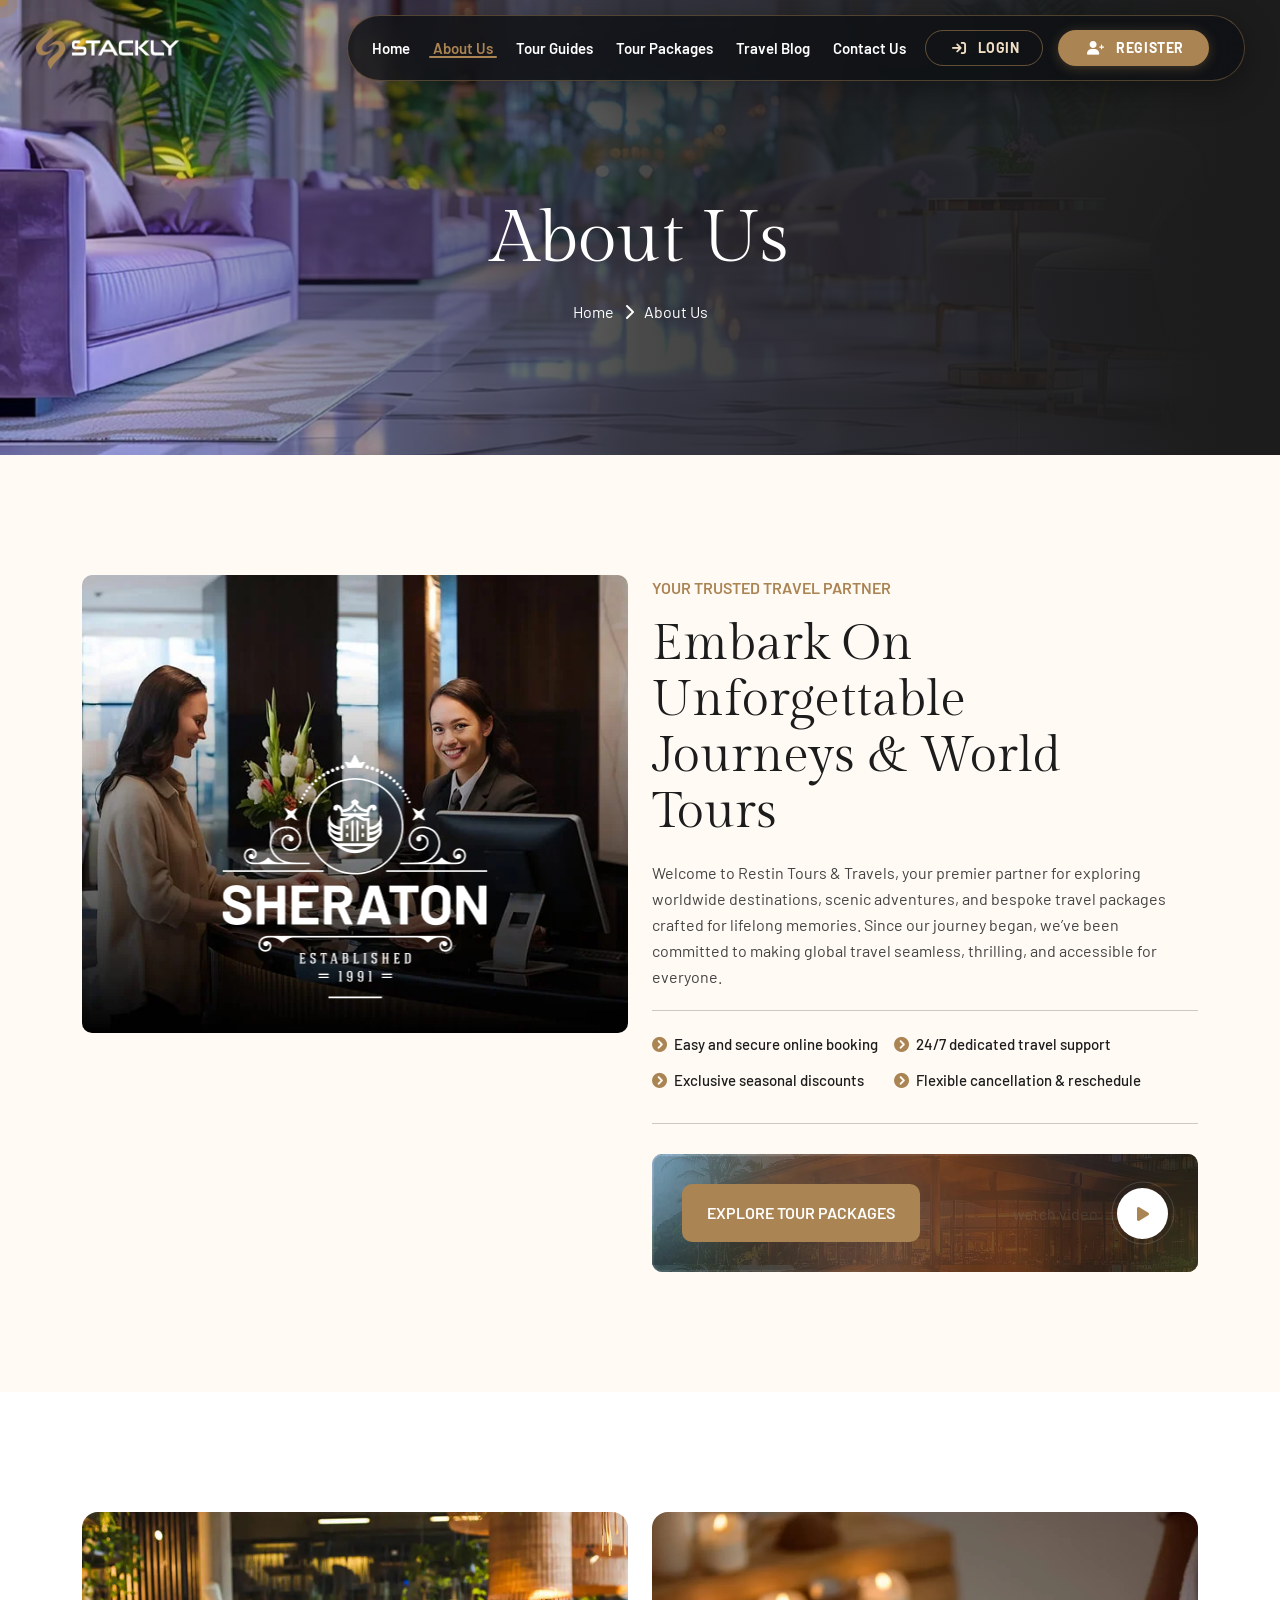
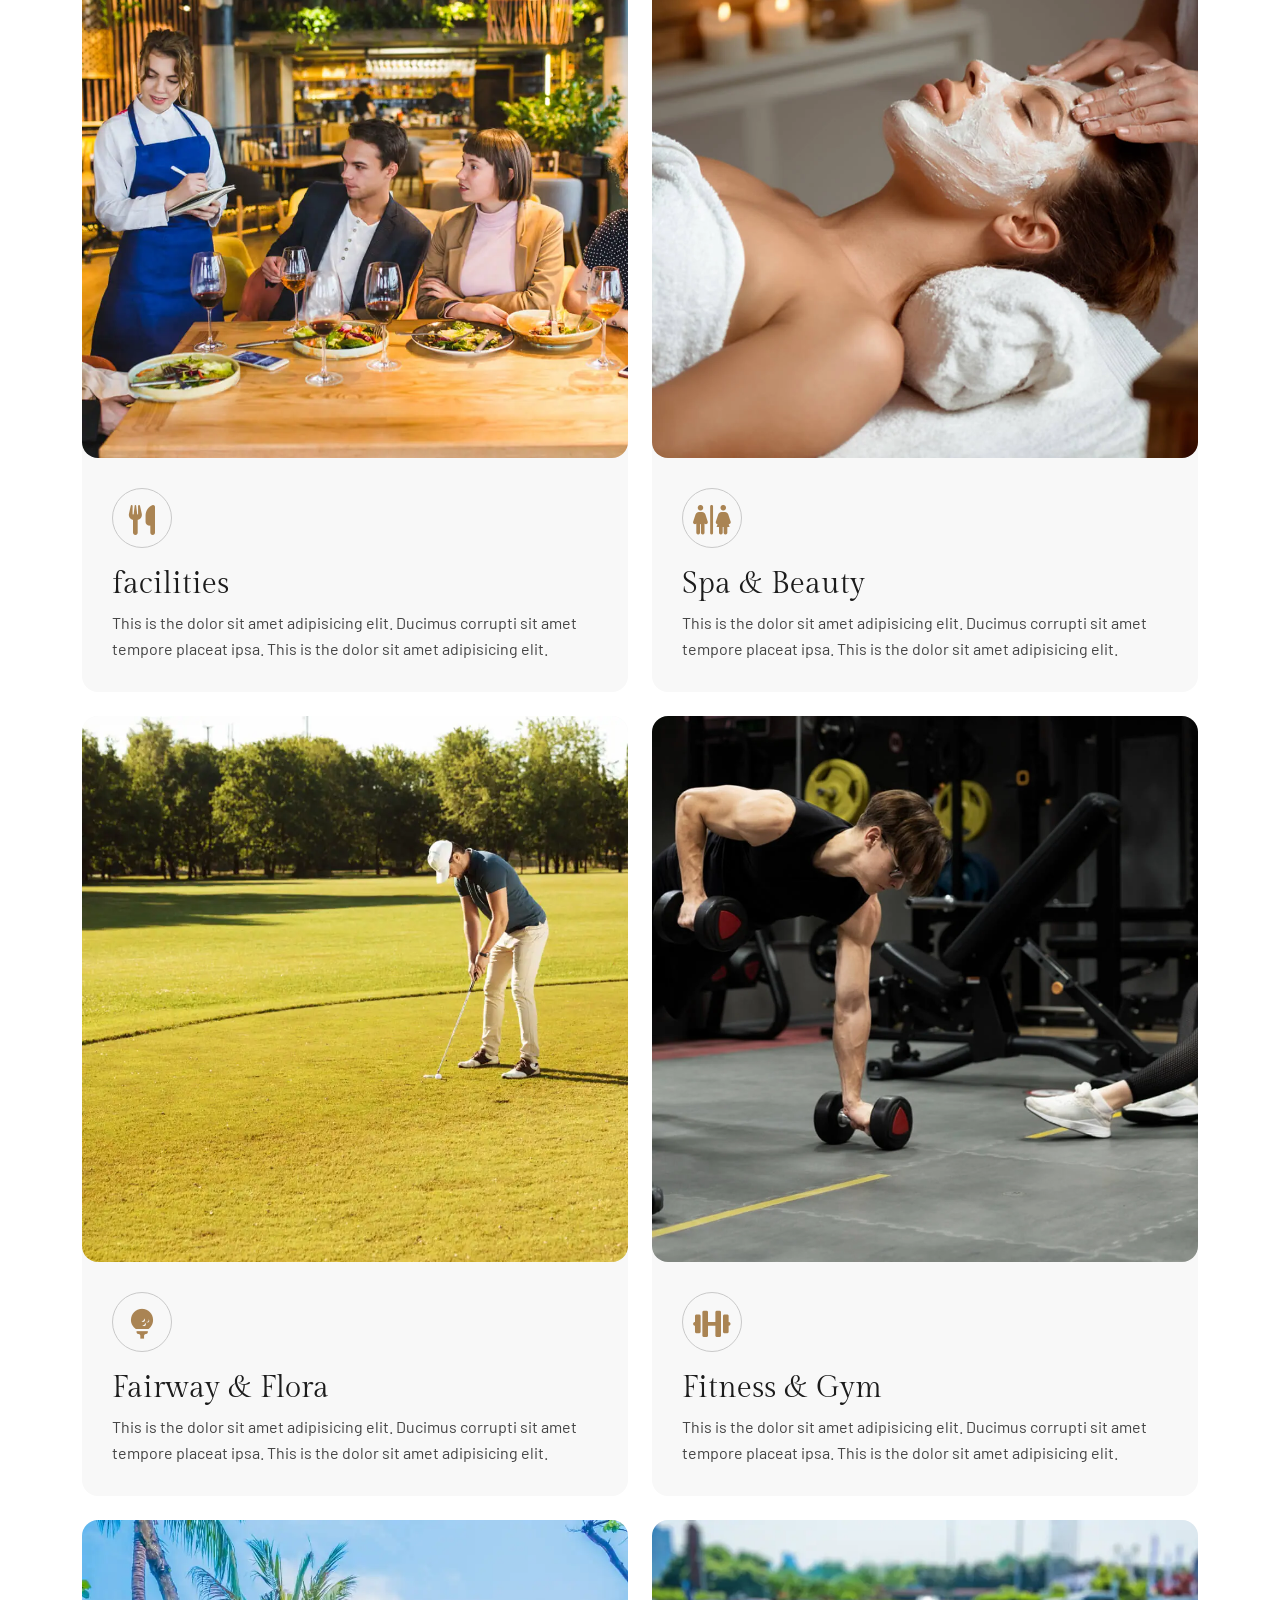
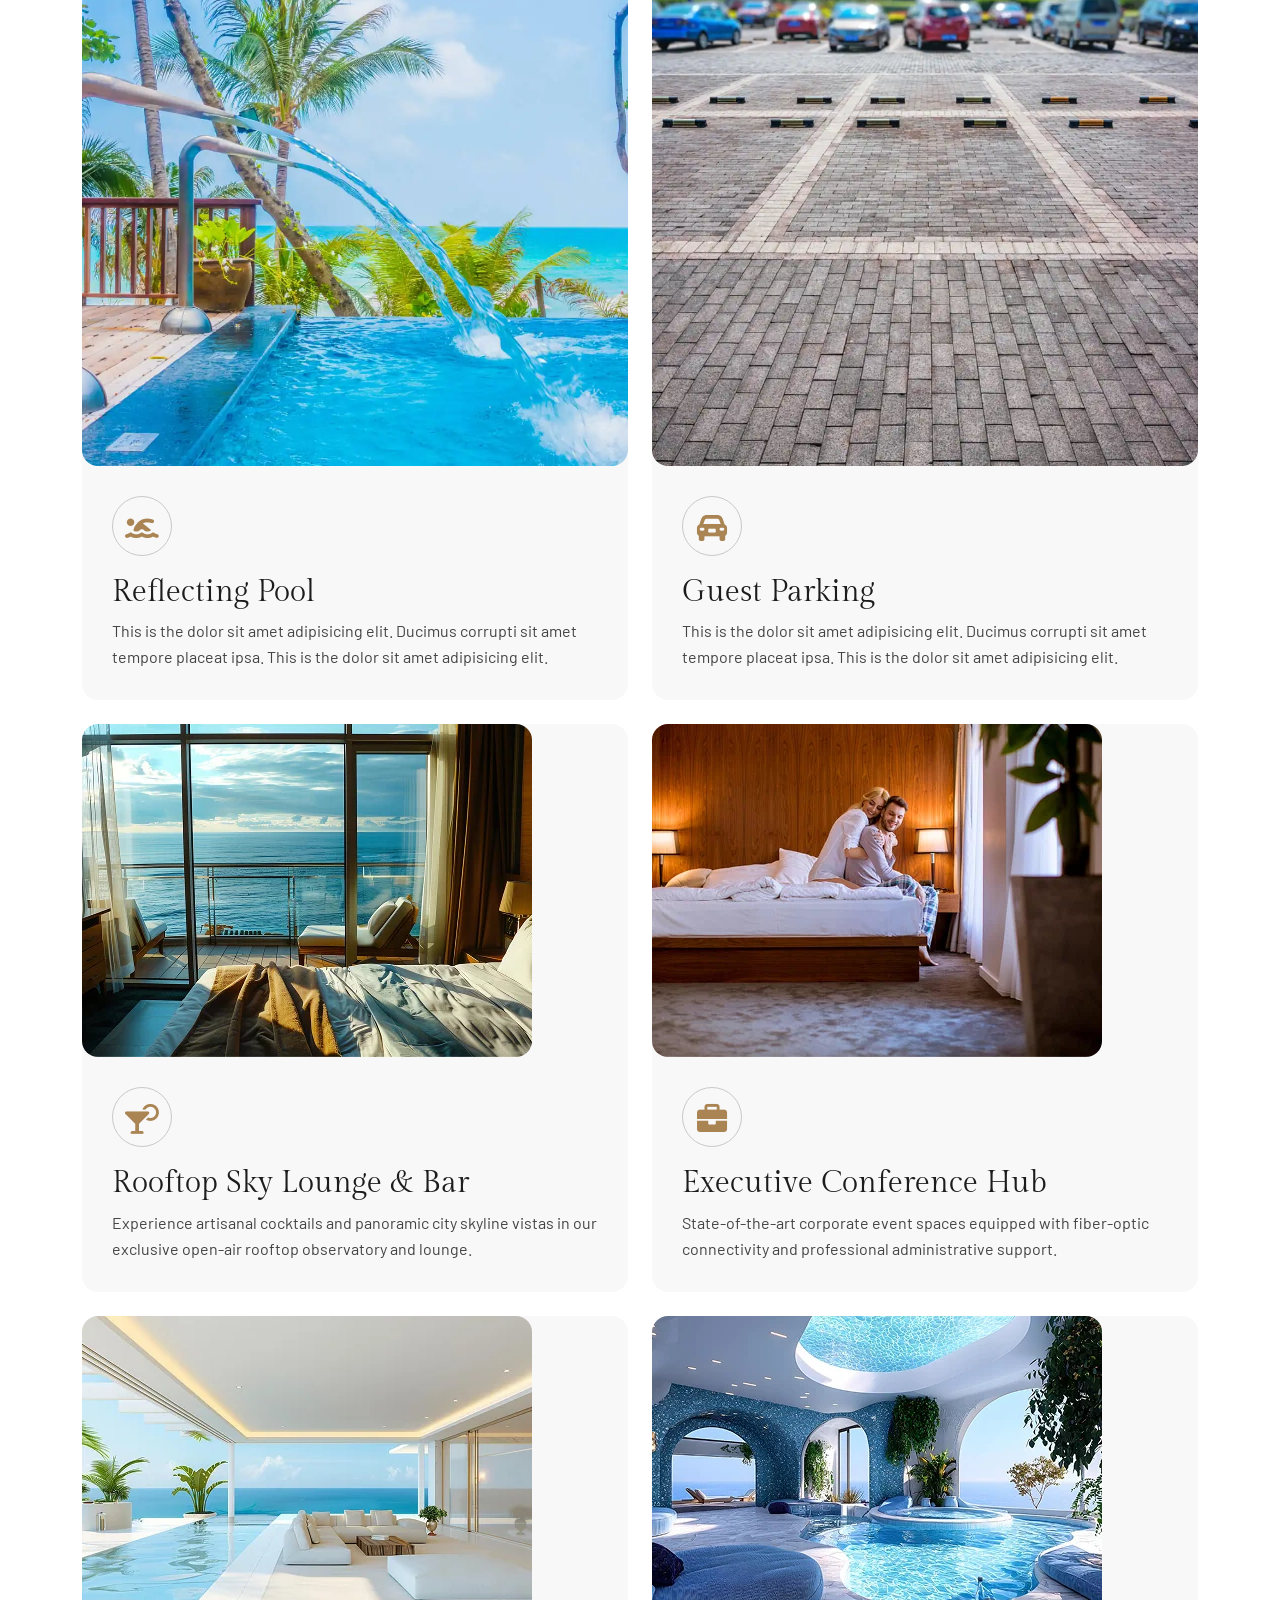
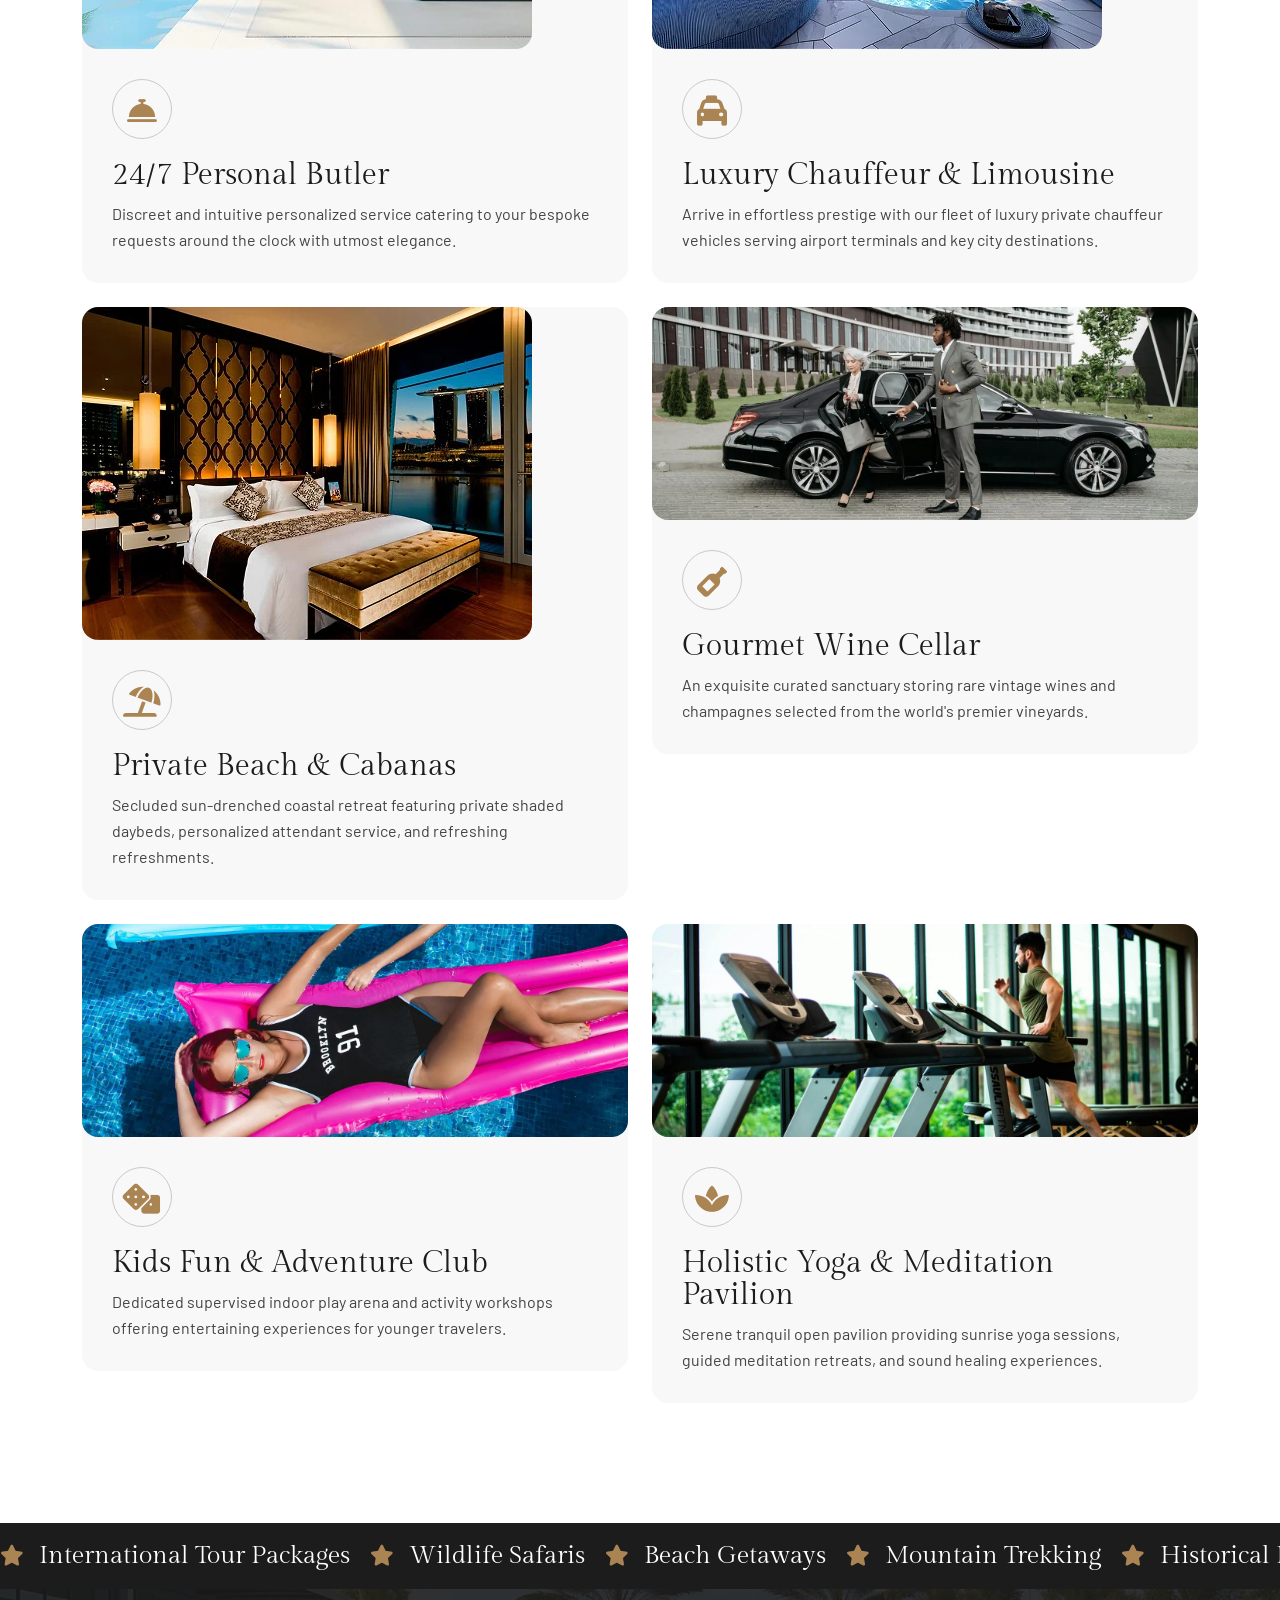
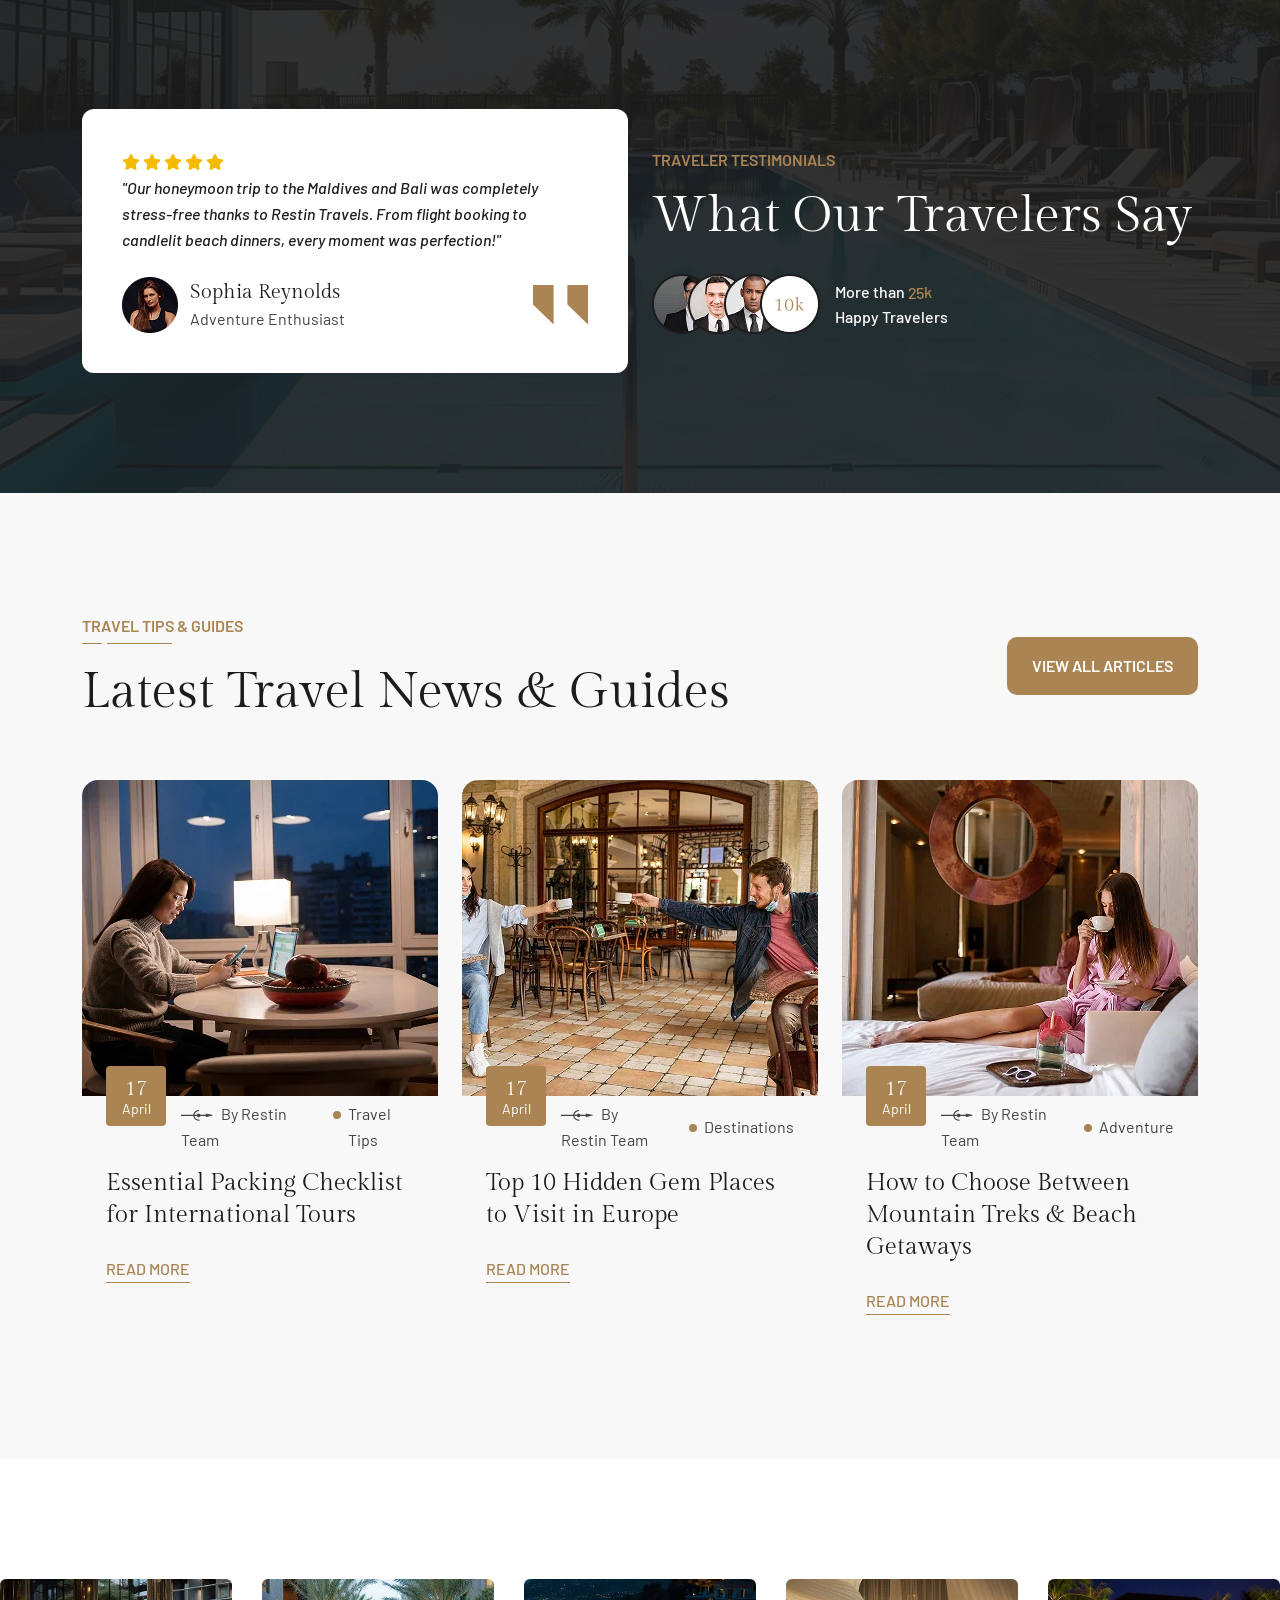
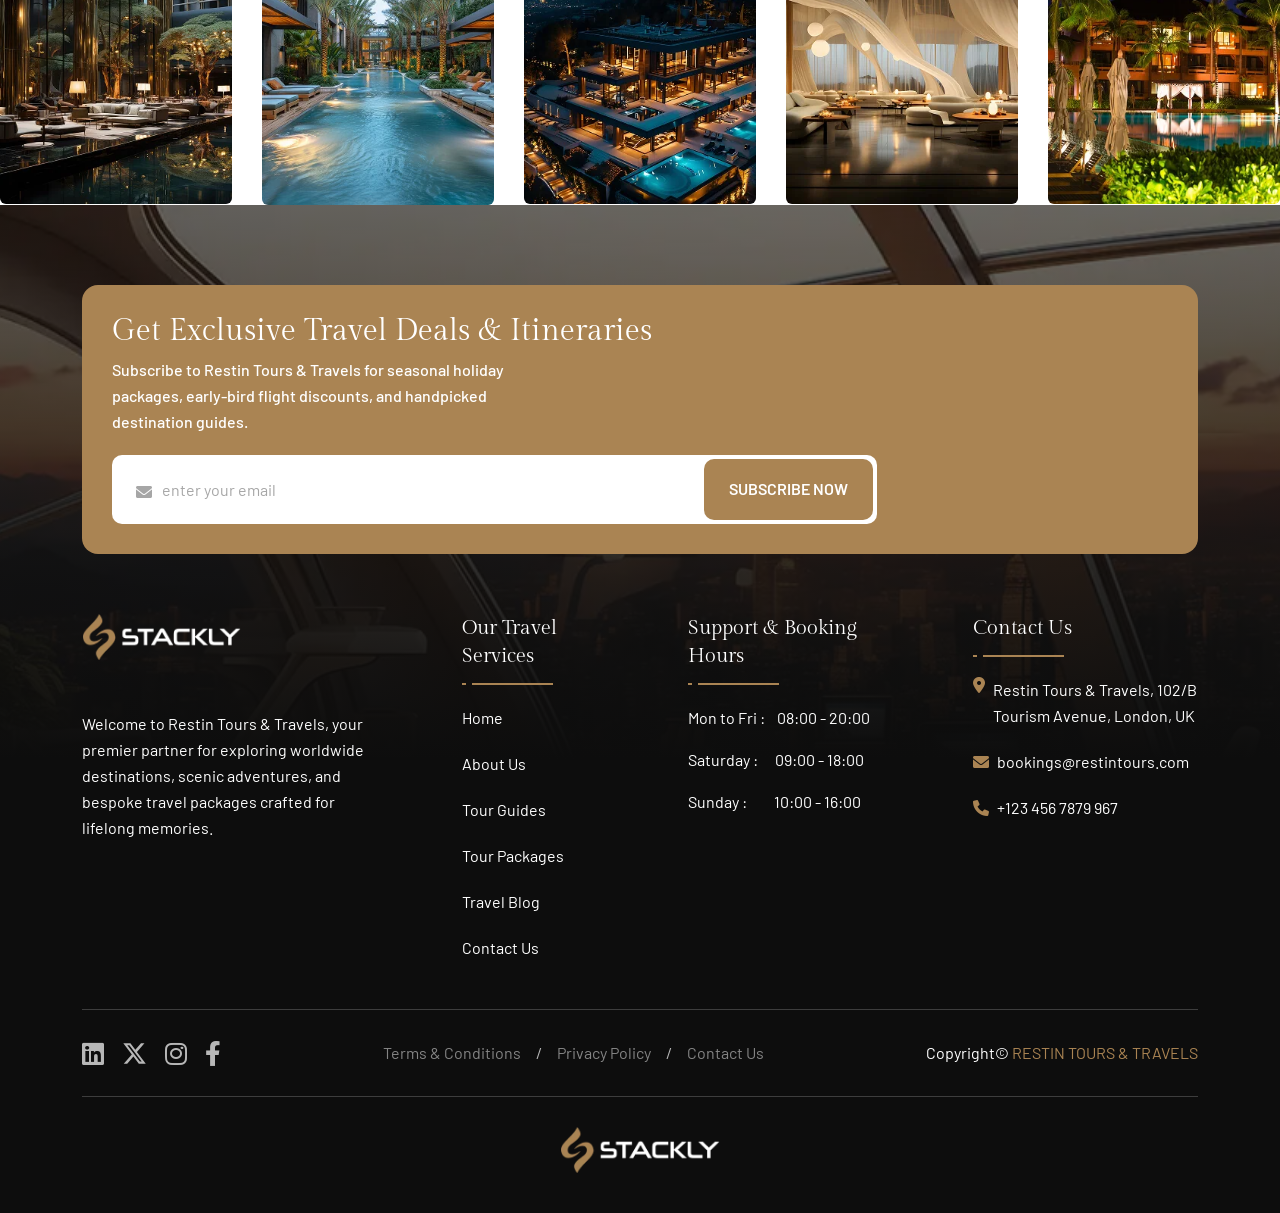
==== commit 3331f62b: "Enhance UI & Form validation: Add X icon, WebP format optimization, footer logo, grid gap fixes in t" ====
--- a/about.html
+++ b/about.html
@@ -116,7 +116,7 @@
                             </ul>
                             <div class="social-icon d-flex align-items-center">
                                 <a href="404.html"><i class="fab fa-facebook-f"></i></a>
-                                <a href="404.html"><i class="fab fa-twitter"></i></a>
+                                <a href="404.html" aria-label="X"><i class="fa-brands fa-x-twitter"><svg xmlns="http://www.w3.org/2000/svg" viewBox="0 0 512 512"><path d="M389.2 48h70.6L305.6 224.2 487 464H345L233.7 318.6 106.5 464H35.8L200.7 275.5 26.8 48H172.4L272.9 180.9 389.2 48zM364.4 421.8h39.1L151.1 88h-42L364.4 421.8z"/></svg></i></a>
                                 <a href="404.html"><i class="fab fa-youtube"></i></a>
                                 <a href="404.html"><i class="fab fa-linkedin-in"></i></a>
                             </div>
@@ -834,8 +834,10 @@
                 <div class="row">
                     <div class="col-xl-4 col-md-6 col-lg-3 wow fadeInUp" data-wow-delay=".2s">
                         <div class="single-footer-widget">
-                            <div class="widget-title">
-                                <h5>About Us</h5>
+                            <div class="widget-head mb-4">
+                                <a href="index.html" class="footer-widget-logo">
+                                    <img src="assets/img/logo/stackly-white.webp" alt="Stackly Logo">
+                                </a>
                             </div>
                             <div class="footer-content">
                                 <p>
@@ -916,7 +918,7 @@
                 <div class="footer-wrapper">
                     <div class="social-icon wow fadeInLeft" data-wow-delay=".3s">
                         <a href="404.html"><i class="fa-brands fa-linkedin"></i></a>
-                        <a href="404.html"><i class="fa-brands fa-twitter"></i></a>
+                        <a href="404.html" aria-label="X"><i class="fa-brands fa-x-twitter"><svg xmlns="http://www.w3.org/2000/svg" viewBox="0 0 512 512"><path d="M389.2 48h70.6L305.6 224.2 487 464H345L233.7 318.6 106.5 464H35.8L200.7 275.5 26.8 48H172.4L272.9 180.9 389.2 48zM364.4 421.8h39.1L151.1 88h-42L364.4 421.8z"/></svg></i></a>
                         <a href="404.html"><i class="fa-brands fa-instagram"></i></a>
                         <a href="404.html"><i class="fa-brands fa-facebook-f"></i></a>
                     </div>
@@ -935,8 +937,8 @@
                     </ul>
                     <p class="wow fadeInRight" data-wow-delay=".7s">Copyright© <span>Restin Tours & Travels</span></p>
                 </div>
-                <a href="index.html" class="footer-logo wow fadeInUp" data-wow-delay=".3s">
-                    <img src="assets/img/logo/stackly-white.webp" alt="img">
+                <a href="index.html" class="footer-logo">
+                    <img src="assets/img/logo/stackly-white.webp" alt="Stackly Logo">
                 </a>
             </div>
         </div>
--- a/assets/css/main.css
+++ b/assets/css/main.css
@@ -9229,4 +9229,37 @@
   .testimonial-section-2 {
     overflow: hidden;
   }
-}/*# sourceMappingURL=main.css.map */+}
+/* X (formerly Twitter) Icon */
+.fa-x-twitter,
+.fa-brands.fa-x-twitter,
+.fab.fa-x-twitter {
+  display: inline-block;
+  font-style: normal;
+  line-height: 1;
+}
+.fa-x-twitter svg,
+.fa-brands.fa-x-twitter svg,
+.fab.fa-x-twitter svg {
+  width: 1em;
+  height: 1em;
+  vertical-align: -0.125em;
+  fill: currentColor;
+}
+.fa-x-twitter:empty,
+.fa-brands.fa-x-twitter:empty,
+.fab.fa-x-twitter:empty {
+  width: 1em;
+  height: 1em;
+  vertical-align: -0.125em;
+  background-color: currentColor;
+  -webkit-mask: url("data:image/svg+xml,%3Csvg xmlns='http://www.w3.org/2000/svg' viewBox='0 0 512 512'%3E%3Cpath fill='%23000' d='M389.2 48h70.6L305.6 224.2 487 464H345L233.7 318.6 106.5 464H35.8L200.7 275.5 26.8 48H172.4L272.9 180.9 389.2 48zM364.4 421.8h39.1L151.1 88h-42L364.4 421.8z'/%3E%3C/svg%3E") no-repeat center / contain;
+  mask: url("data:image/svg+xml,%3Csvg xmlns='http://www.w3.org/2000/svg' viewBox='0 0 512 512'%3E%3Cpath fill='%23000' d='M389.2 48h70.6L305.6 224.2 487 464H345L233.7 318.6 106.5 464H35.8L200.7 275.5 26.8 48H172.4L272.9 180.9 389.2 48zM364.4 421.8h39.1L151.1 88h-42L364.4 421.8z'/%3E%3C/svg%3E") no-repeat center / contain;
+}
+.fa-x-twitter:empty::before,
+.fa-brands.fa-x-twitter:empty::before,
+.fab.fa-x-twitter:empty::before {
+  content: "" !important;
+}
+
+/*# sourceMappingURL=main.css.map */
--- a/assets/css/auth-custom.css
+++ b/assets/css/auth-custom.css
@@ -1053,3 +1053,33 @@
 }
 
 
+
+.footer-widget-logo {
+    display: inline-block;
+    margin-bottom: 20px;
+}
+.footer-widget-logo img {
+    height: 46px !important;
+    width: auto !important;
+    max-width: 190px !important;
+    object-fit: contain !important;
+    display: block !important;
+}
+
+/* -------------------------------------------------------------
+   CONTACT FORM VALIDATION STYLES
+   ------------------------------------------------------------- */
+.contact-form-box .form-clt input.input-error,
+.contact-form-box .form-clt textarea.input-error {
+    border: 1px solid #e63946 !important;
+    box-shadow: 0 0 0 3px rgba(230, 57, 70, 0.2) !important;
+}
+
+.field-error-msg {
+    animation: fadeInError 0.25s ease-in-out;
+}
+
+@keyframes fadeInError {
+    from { opacity: 0; transform: translateY(-3px); }
+    to { opacity: 1; transform: translateY(0); }
+}
